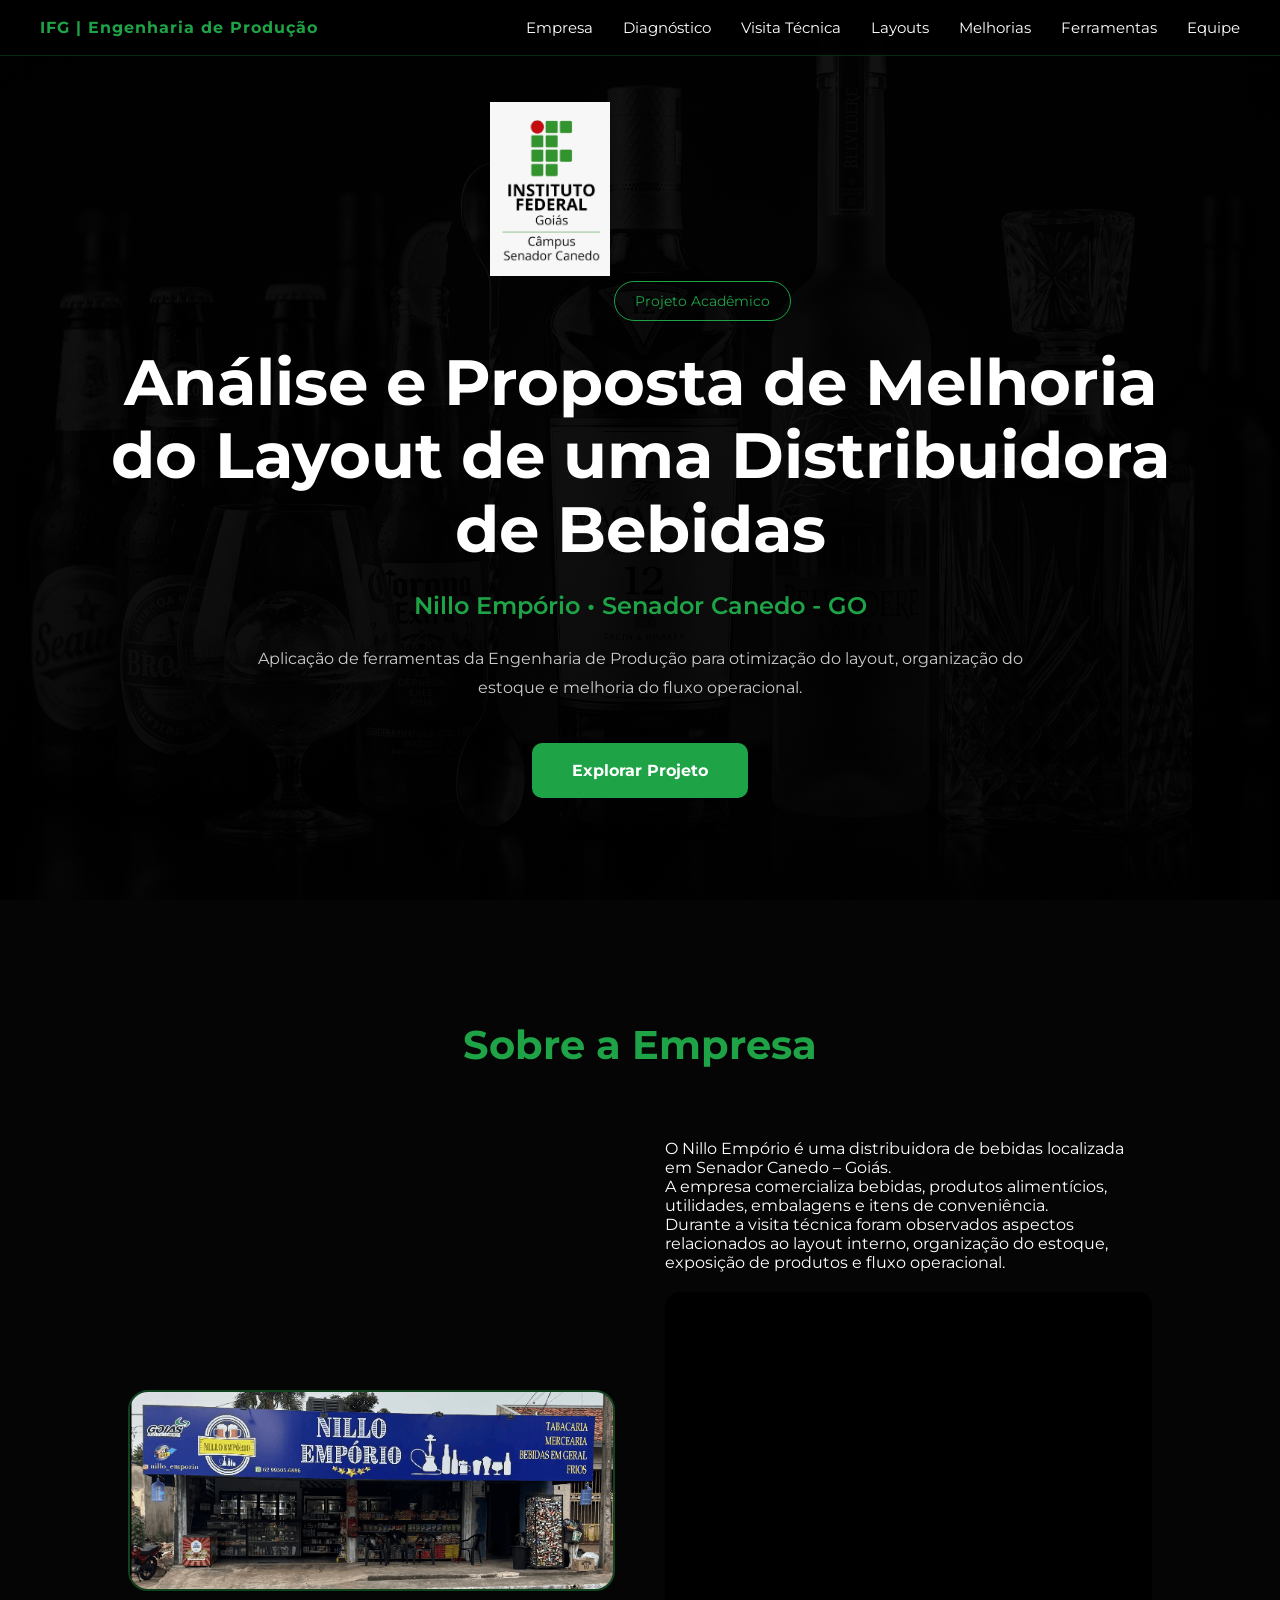
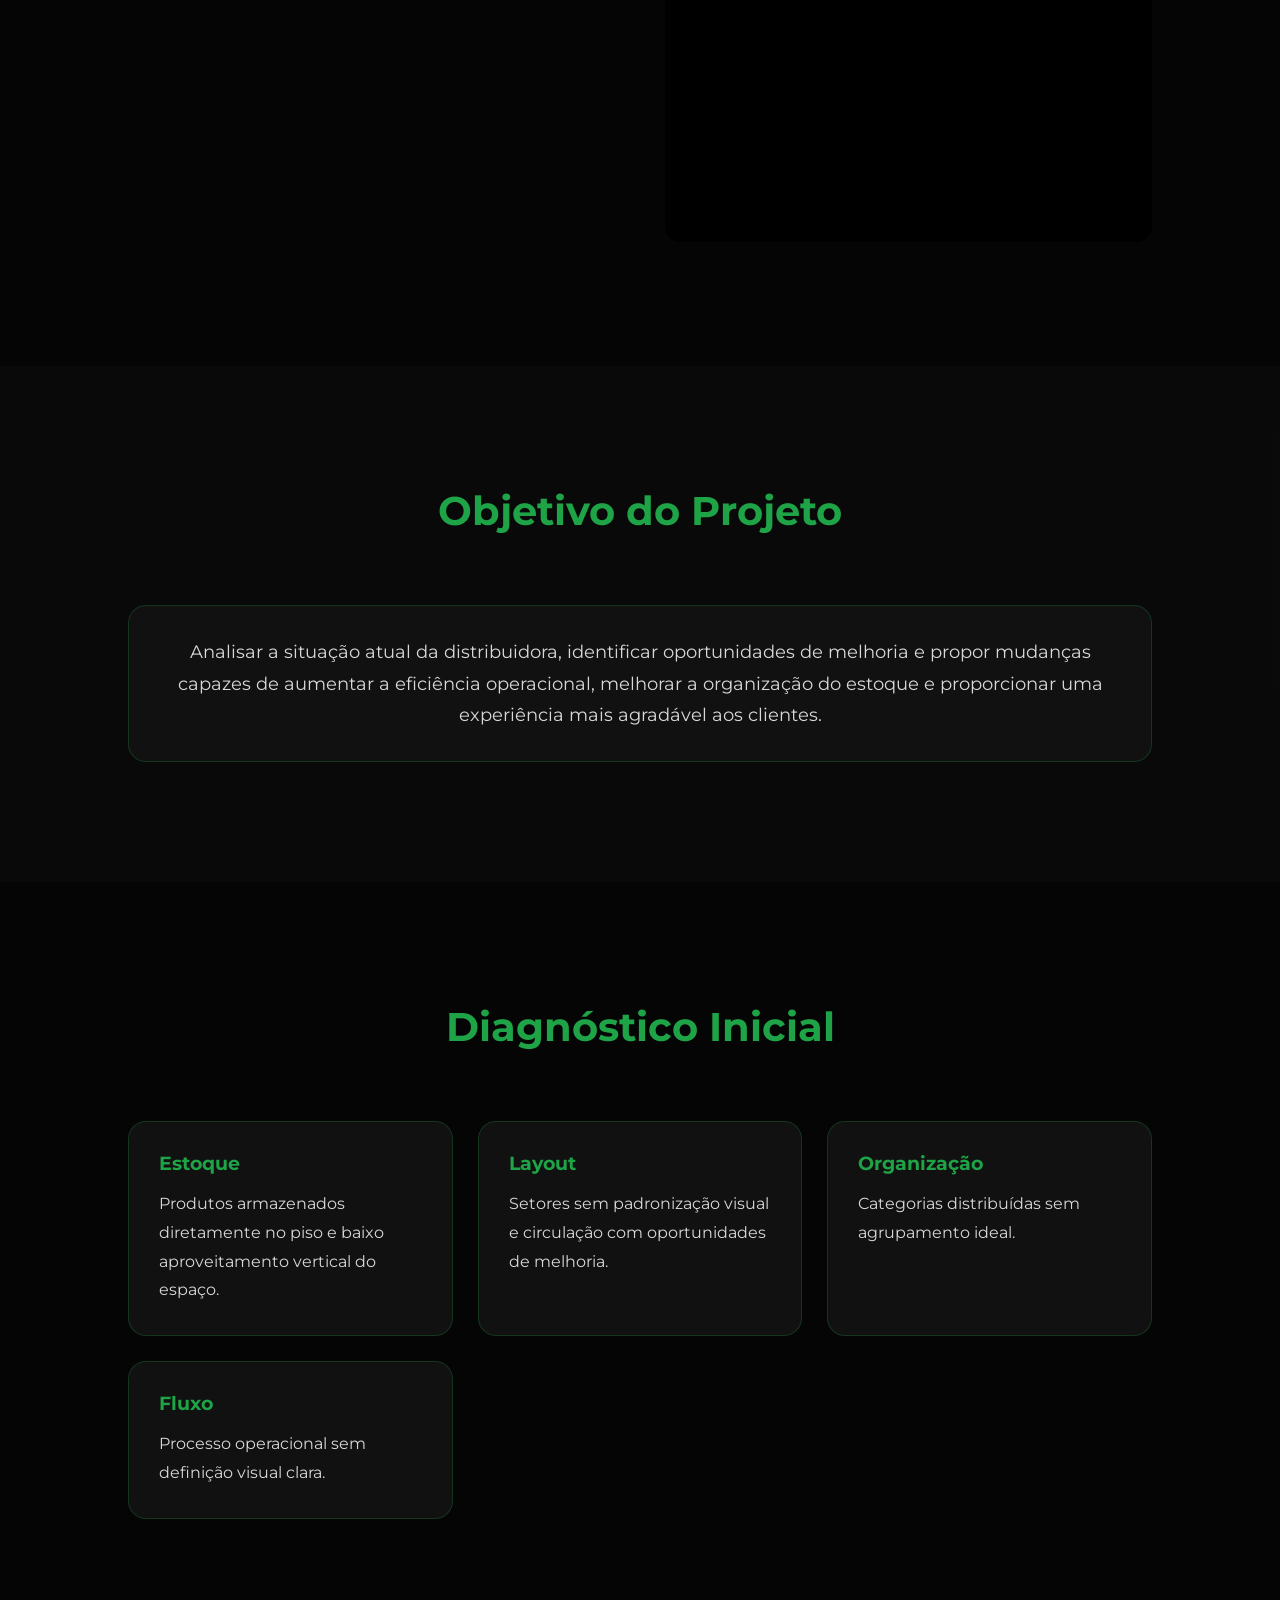
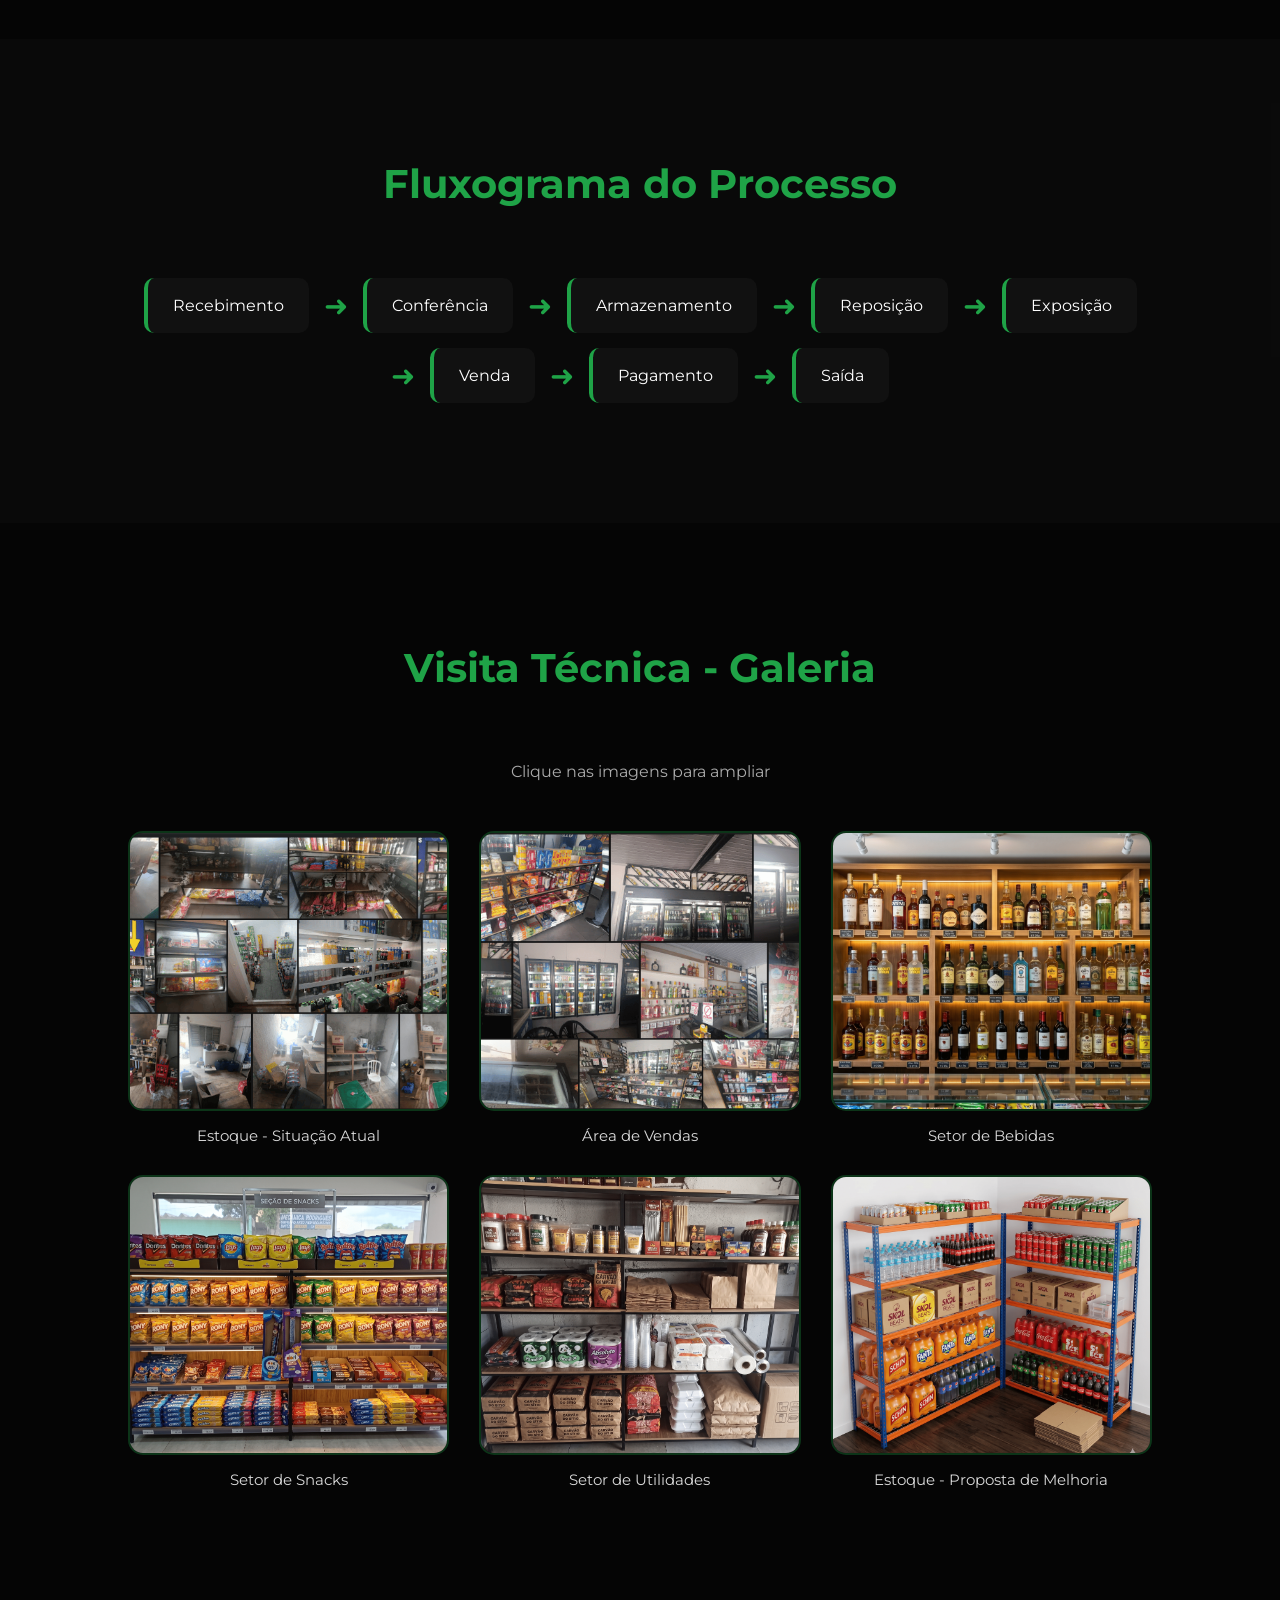
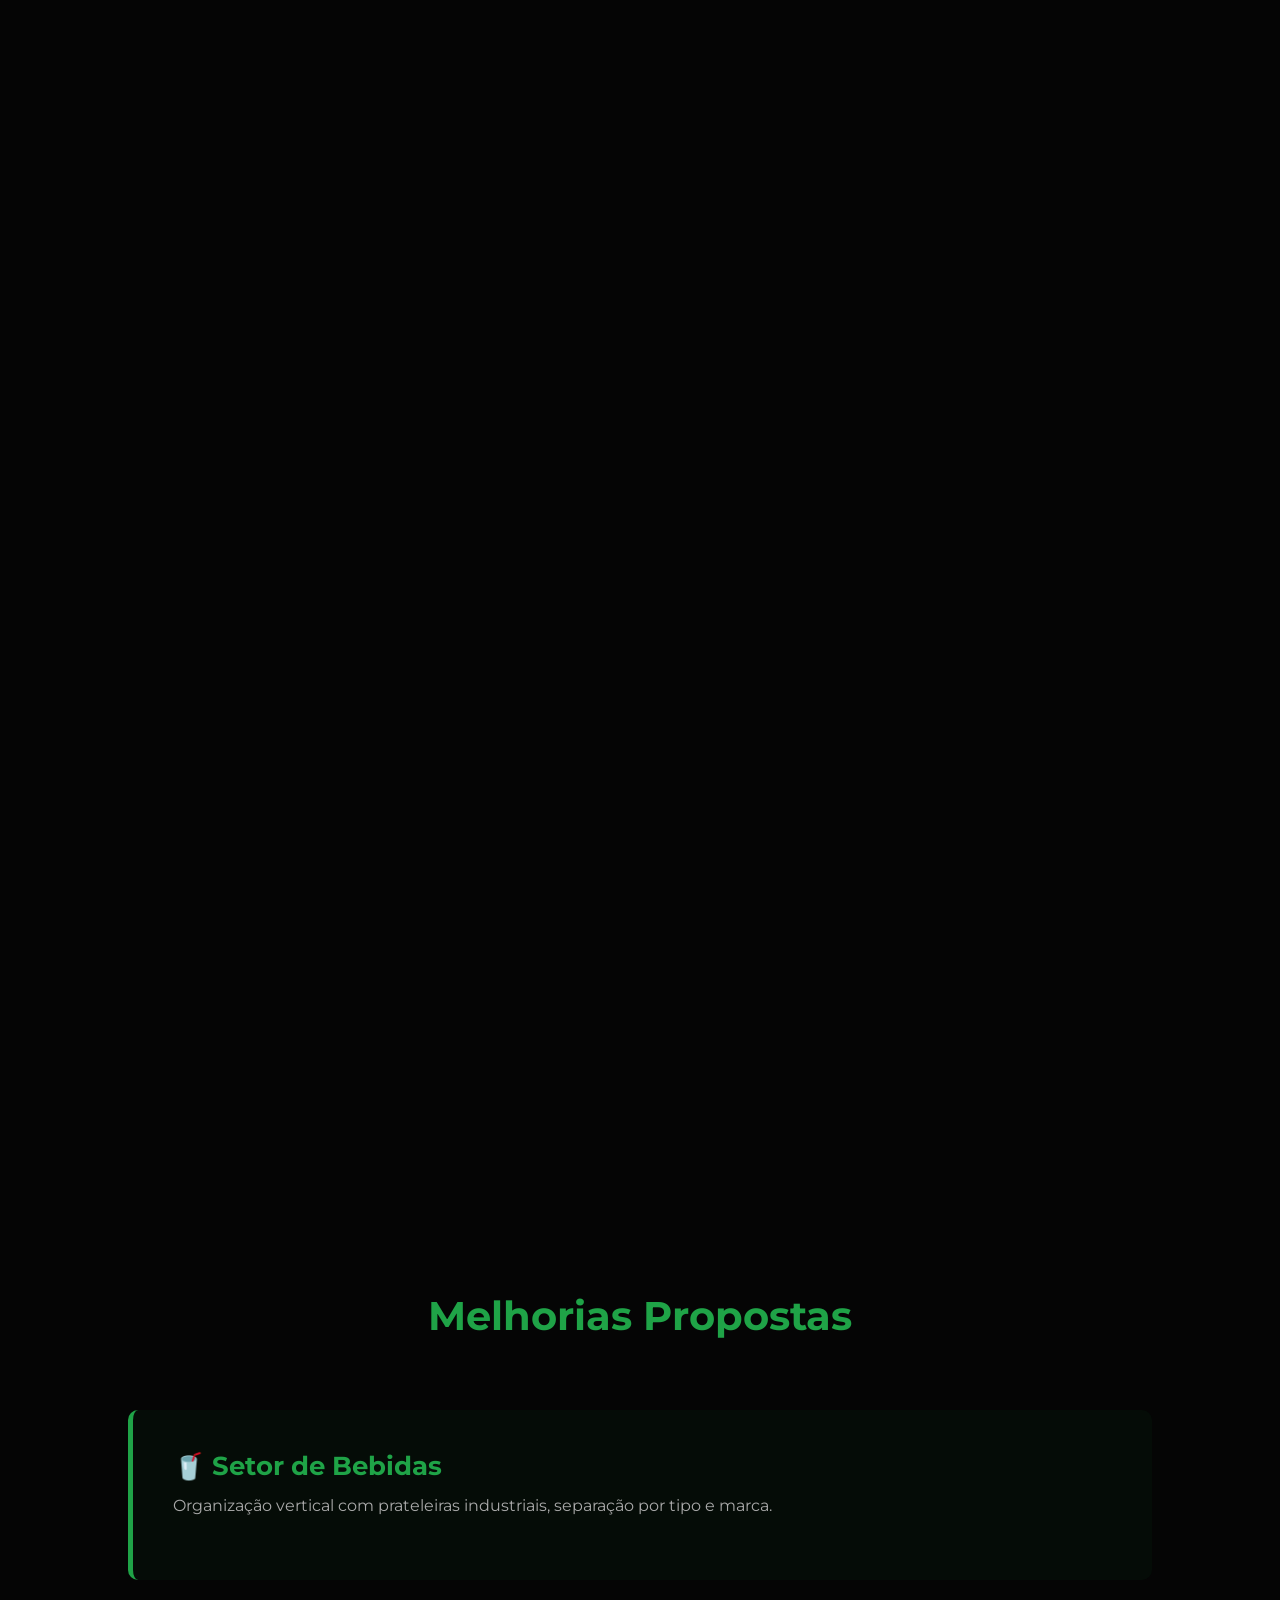
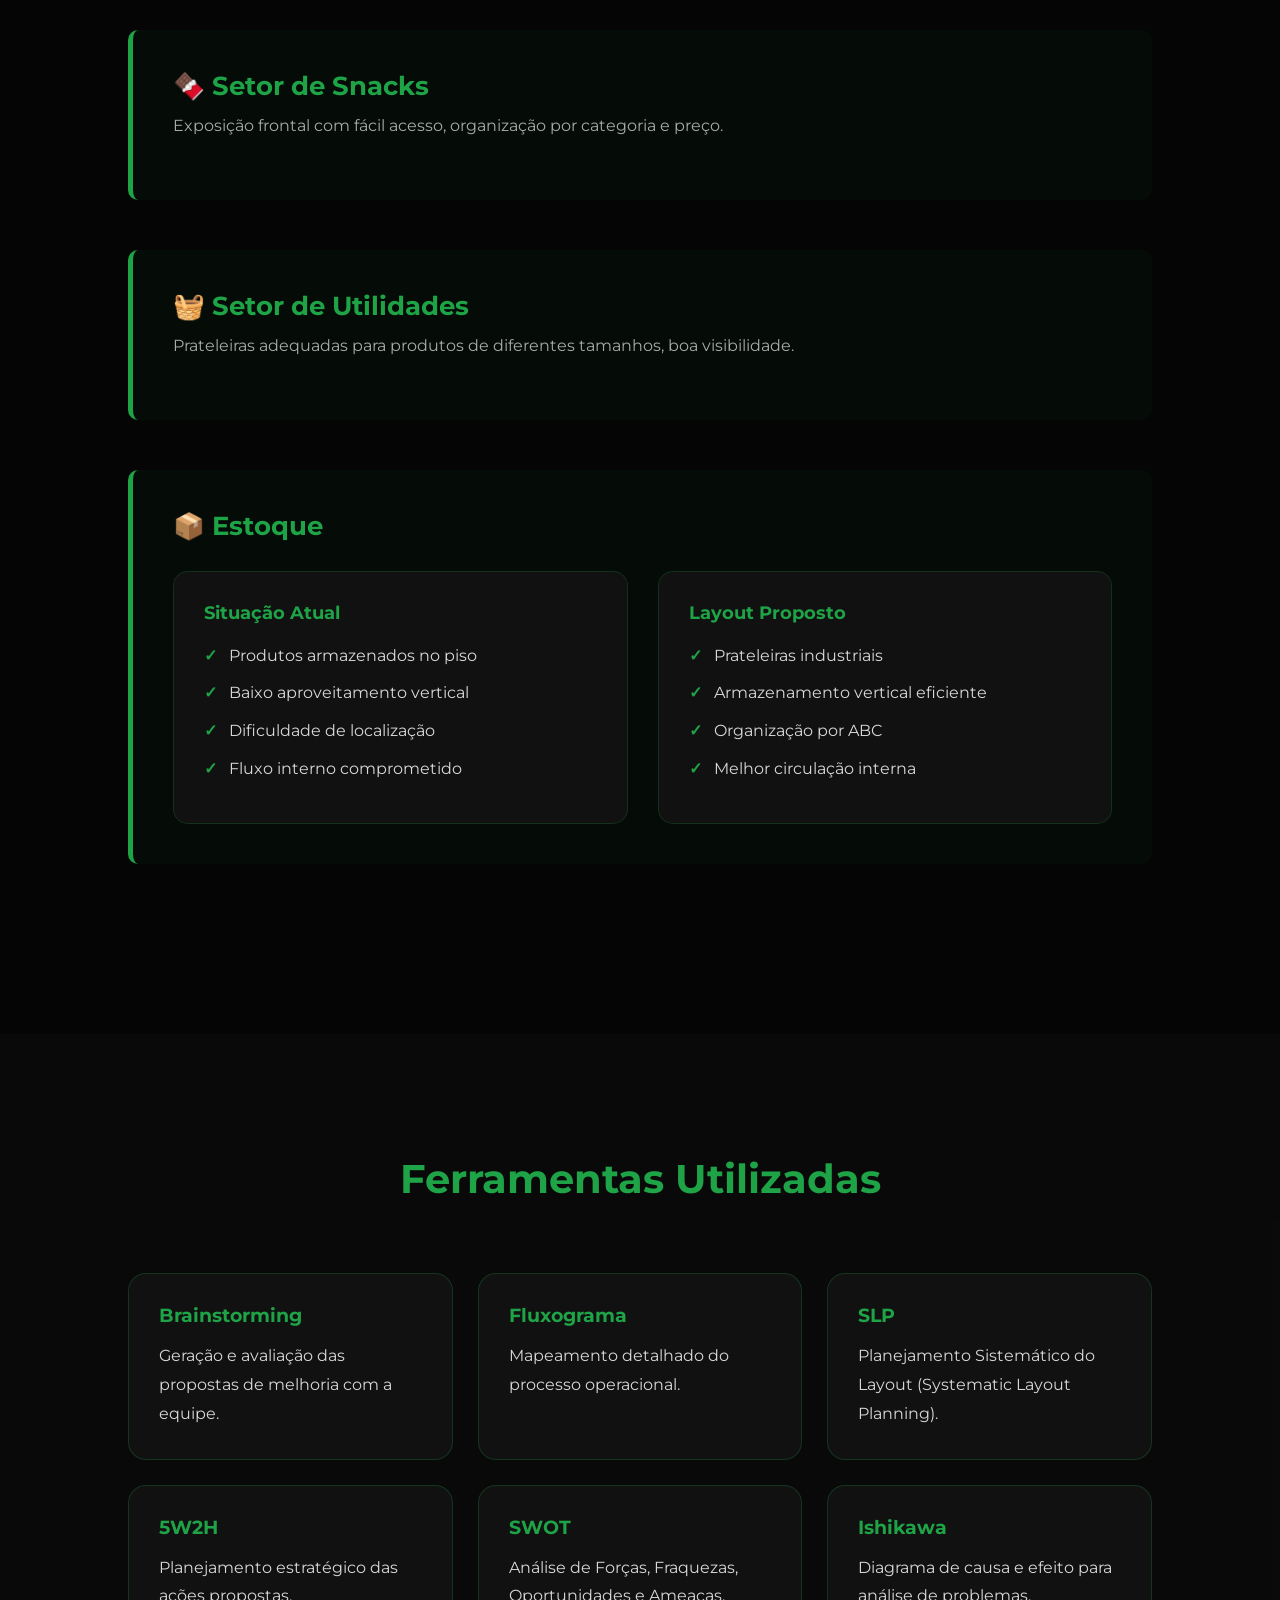
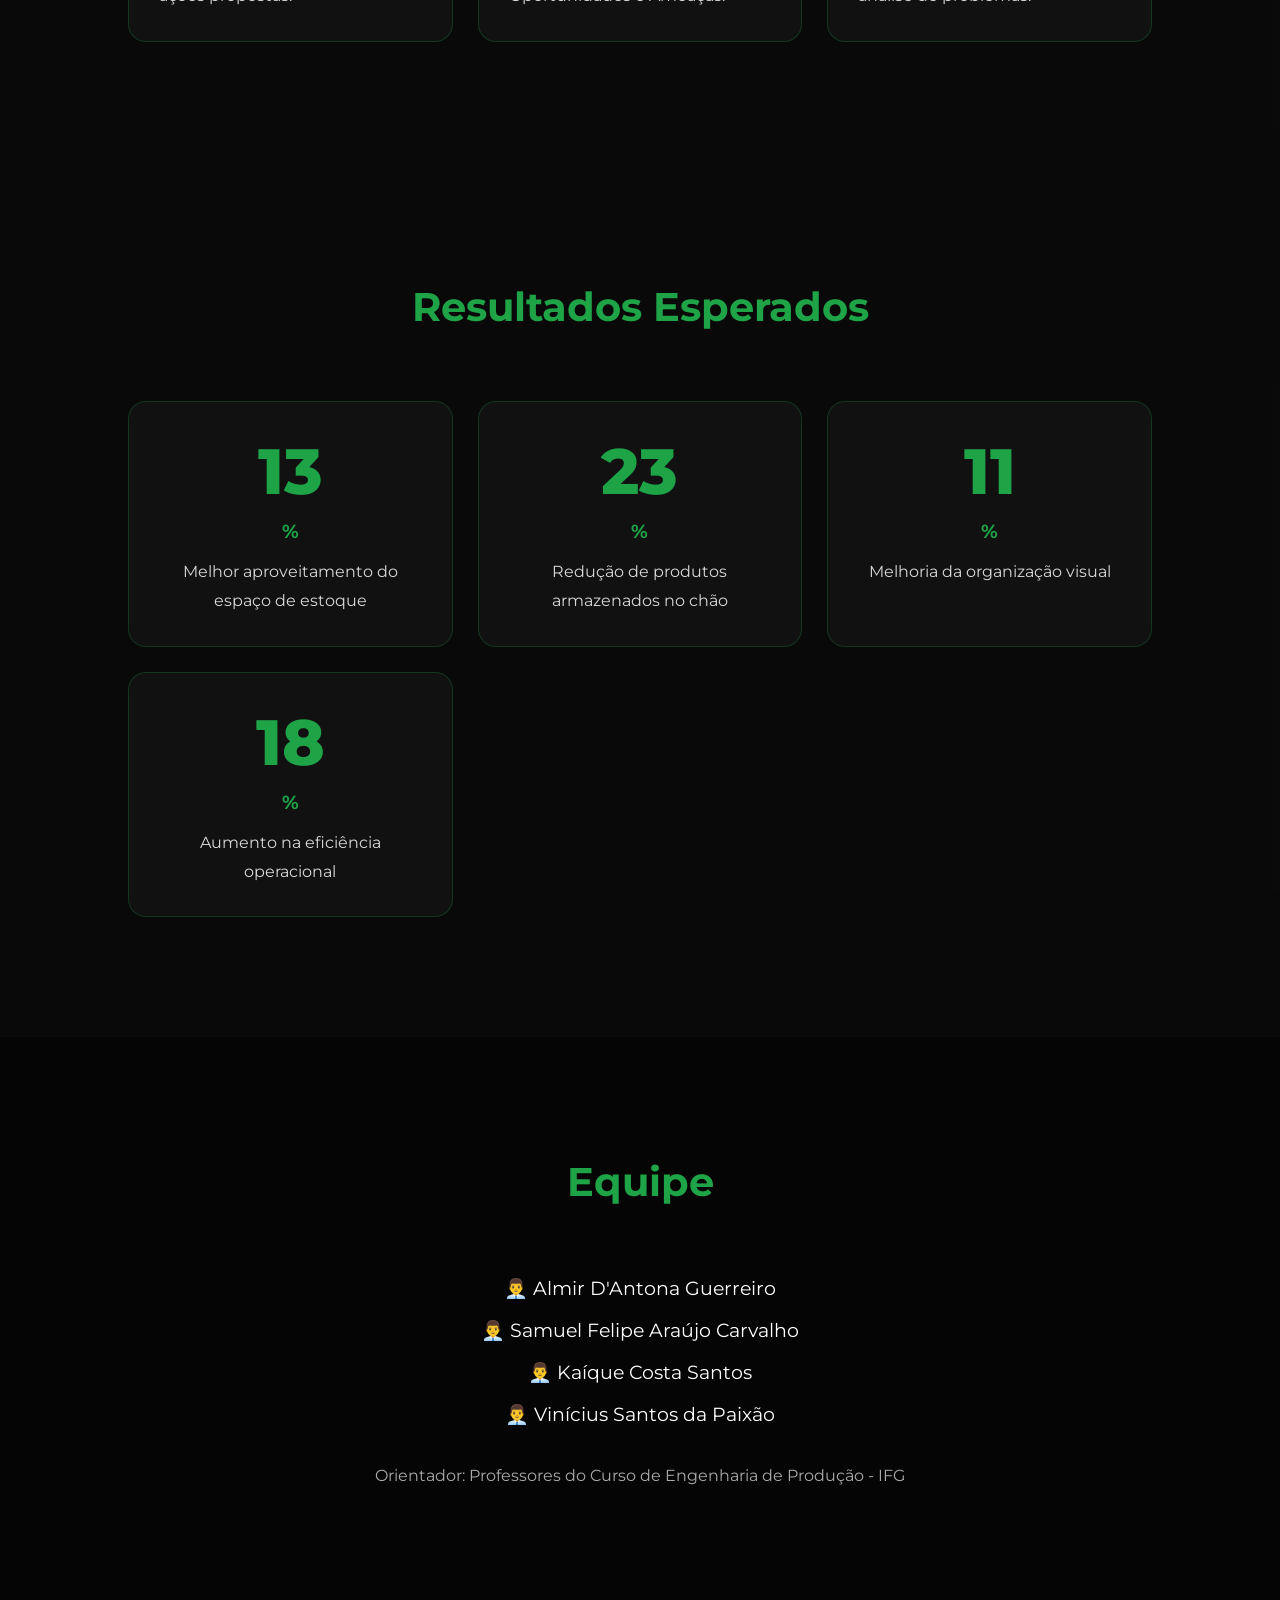
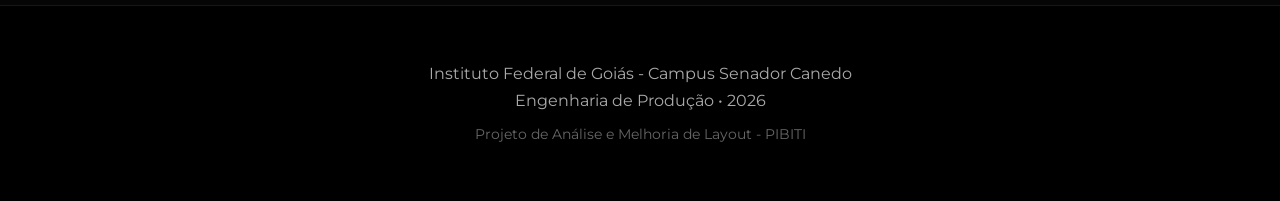
==== index.html @ df96359a "ajuste fachada" ====
<!DOCTYPE html>
<html lang="pt-BR">

<head>
    <meta charset="UTF-8">
    <meta name="viewport" content="width=device-width, initial-scale=1.0">
    <title>Análise e Proposta de Melhoria do Layout de uma Distribuidora de Bebidas</title>

    <link rel="stylesheet" href="css/style.css">

    <link href="https://fonts.googleapis.com/css2?family=Montserrat:wght@300;400;600;700;800&display=swap"
        rel="stylesheet">
</head>

<body>

    <!-- BACKGROUND -->
    <div class="background-overlay"></div>

    <!-- MENU -->
    <header>
        <nav>
            <div class="logo">
                IFG | Engenharia de Produção
            </div>

            <ul>
                <li><a href="#empresa">Empresa</a></li>
                <li><a href="#diagnostico">Diagnóstico</a></li>
                <li><a href="#visita">Visita Técnica</a></li>
                <li><a href="#layout">Layouts</a></li>
                <li><a href="#melhorias">Melhorias</a></li>
                <li><a href="#ferramentas">Ferramentas</a></li>
                <li><a href="#equipe">Equipe</a></li>
            </ul>
        </nav>
    </header>

    <!-- HERO -->
    <section class="hero">

        <div class="hero-content">

            <img src="assets/logo-ifg.png" class="logo-ifg">

            <span class="tag">
                Projeto Acadêmico
            </span>

            <h1>
                Análise e Proposta de Melhoria do Layout de uma Distribuidora de Bebidas
            </h1>

            <h2>
                Nillo Empório • Senador Canedo - GO
            </h2>

            <p>
                Aplicação de ferramentas da Engenharia de Produção para otimização
                do layout, organização do estoque e melhoria do fluxo operacional.
            </p>

            <a href="#empresa" class="btn">
                Explorar Projeto
            </a>

        </div>

    </section>

    <!-- EMPRESA -->
    <section id="empresa" class="section">

        <div class="container">

            <h2>Sobre a Empresa</h2>

            <div class="grid-2">

                <div>

                    <img src="assets/fachada.png" class="img-card">

                </div>

                <div>

                    <p>
                        O Nillo Empório é uma distribuidora de bebidas localizada em
                        Senador Canedo – Goiás.
                    </p>

                    <p>
                        A empresa comercializa bebidas, produtos alimentícios,
                        utilidades, embalagens e itens de conveniência.
                    </p>

                    <p>
                        Durante a visita técnica foram observados aspectos relacionados
                        ao layout interno, organização do estoque, exposição de produtos
                        e fluxo operacional.
                    </p>

                    <iframe
                        src="https://www.google.com/maps?q=-16.6905792,-49.1146737&z=17&output=embed"
                        height="300"
                        style="margin-top:20px; border-radius: 15px;">
                    </iframe>

                </div>

            </div>

        </div>

    </section>

    <!-- OBJETIVO -->
    <section class="section dark">

        <div class="container">

            <h2>Objetivo do Projeto</h2>

            <div class="card destaque">

                <p>
                    Analisar a situação atual da distribuidora, identificar
                    oportunidades de melhoria e propor mudanças capazes de
                    aumentar a eficiência operacional, melhorar a organização
                    do estoque e proporcionar uma experiência mais agradável
                    aos clientes.
                </p>

            </div>

        </div>

    </section>

    <!-- DIAGNÓSTICO -->
    <section id="diagnostico" class="section">

        <div class="container">

            <h2>Diagnóstico Inicial</h2>

            <div class="cards">

                <div class="card">
                    <h3>Estoque</h3>
                    <p>
                        Produtos armazenados diretamente no piso e baixo
                        aproveitamento vertical do espaço.
                    </p>
                </div>

                <div class="card">
                    <h3>Layout</h3>
                    <p>
                        Setores sem padronização visual e circulação com
                        oportunidades de melhoria.
                    </p>
                </div>

                <div class="card">
                    <h3>Organização</h3>
                    <p>
                        Categorias distribuídas sem agrupamento ideal.
                    </p>
                </div>

                <div class="card">
                    <h3>Fluxo</h3>
                    <p>
                        Processo operacional sem definição visual clara.
                    </p>
                </div>

            </div>

        </div>

    </section>

    <!-- FLUXOGRAMA -->
    <section class="section dark">

        <div class="container">

            <h2>Fluxograma do Processo</h2>

            <div class="fluxo-horizontal">

                <div class="etapa">Recebimento</div>

                <div class="seta">➜</div>

                <div class="etapa">Conferência</div>

                <div class="seta">➜</div>

                <div class="etapa">Armazenamento</div>

                <div class="seta">➜</div>

                <div class="etapa">Reposição</div>

                <div class="seta">➜</div>

                <div class="etapa">Exposição</div>

                <div class="seta">➜</div>

                <div class="etapa">Venda</div>

                <div class="seta">➜</div>

                <div class="etapa">Pagamento</div>

                <div class="seta">➜</div>

                <div class="etapa">Saída</div>

            </div>

        </div>

    </section>

    <!-- VISITA TÉCNICA -->
    <section id="visita" class="section">

        <div class="container">

            <h2>Visita Técnica - Galeria</h2>

            <p style="text-align: center; color: #aaa; margin-bottom: 50px;">
                Clique nas imagens para ampliar
            </p>

            <div class="galeria-grid">

                <div class="galeria-item">
                    <img src="assets/estoque-atual.png" alt="Estoque Atual" class="galeria-thumb" onclick="abrirLightbox(this.src, this.alt)">
                    <p>Estoque - Situação Atual</p>
                </div>

                <div class="galeria-item">
                    <img src="assets/area-vendas.png" alt="Área de Vendas" class="galeria-thumb" onclick="abrirLightbox(this.src, this.alt)">
                    <p>Área de Vendas</p>
                </div>

                <div class="galeria-item">
                    <img src="assets/melhoria-bebidas.png" alt="Setor de Bebidas" class="galeria-thumb" onclick="abrirLightbox(this.src, this.alt)">
                    <p>Setor de Bebidas</p>
                </div>

                <div class="galeria-item">
                    <img src="assets/melhoria-snacks.png" alt="Setor de Snacks" class="galeria-thumb" onclick="abrirLightbox(this.src, this.alt)">
                    <p>Setor de Snacks</p>
                </div>

                <div class="galeria-item">
                    <img src="assets/melhoria-utilidades.png" alt="Setor de Utilidades" class="galeria-thumb" onclick="abrirLightbox(this.src, this.alt)">
                    <p>Setor de Utilidades</p>
                </div>

                <div class="galeria-item">
                    <img src="assets/melhoria-estoque.png" alt="Estoque - Proposta" class="galeria-thumb" onclick="abrirLightbox(this.src, this.alt)">
                    <p>Estoque - Proposta de Melhoria</p>
                </div>

            </div>

        </div>

    </section>

    <!-- LIGHTBOX MODAL -->
    <div id="lightbox" class="lightbox">
        <span class="lightbox-close" onclick="fecharLightbox()">&times;</span>
        <img class="lightbox-content" id="lightbox-img" src="" alt="">
        <div class="lightbox-caption" id="lightbox-caption"></div>
    </div>

    <!-- LAYOUTS -->
    <section id="layout" class="section dark">

        <div class="container">

            <h2>Layouts Desenvolvidos</h2>

            <p style="text-align: center; color: #aaa; margin-bottom: 50px;">
                Visualizações 3D interativas do layout atual e proposto
            </p>

            <div class="grid-2">

                <div class="card">

                    <h3>Layout Atual (As-Is)</h3>

                    <iframe src="models/layout-atual.html"></iframe>

                </div>

                <div class="card">

                    <h3>Layout Proposto (To-Be)</h3>

                    <iframe src="models/layout-futuro.html"></iframe>

                </div>

            </div>

        </div>

    </section>

    <!-- MELHORIAS POR CATEGORIA -->
    <section id="melhorias" class="section">

        <div class="container">

            <h2>Melhorias Propostas</h2>

            <!-- BEBIDAS -->
            <div class="melhoria-categoria">
                <h3 class="categoria-titulo">🥤 Setor de Bebidas</h3>
                <p class="categoria-desc">Organização vertical com prateleiras industriais, separação por tipo e marca.</p>
            </div>

            <!-- SNACKS -->
            <div class="melhoria-categoria">
                <h3 class="categoria-titulo">🍫 Setor de Snacks</h3>
                <p class="categoria-desc">Exposição frontal com fácil acesso, organização por categoria e preço.</p>
            </div>

            <!-- UTILIDADES -->
            <div class="melhoria-categoria">
                <h3 class="categoria-titulo">🧺 Setor de Utilidades</h3>
                <p class="categoria-desc">Prateleiras adequadas para produtos de diferentes tamanhos, boa visibilidade.</p>
            </div>

            <!-- ESTOQUE -->
            <div class="melhoria-categoria">
                <h3 class="categoria-titulo">📦 Estoque</h3>
                <div class="comparacao">
                    <div class="coluna">
                        <h4>Situação Atual</h4>
                        <ul>
                            <li>Produtos armazenados no piso</li>
                            <li>Baixo aproveitamento vertical</li>
                            <li>Dificuldade de localização</li>
                            <li>Fluxo interno comprometido</li>
                        </ul>
                    </div>
                    <div class="coluna">
                        <h4>Layout Proposto</h4>
                        <ul>
                            <li>Prateleiras industriais</li>
                            <li>Armazenamento vertical eficiente</li>
                            <li>Organização por ABC</li>
                            <li>Melhor circulação interna</li>
                        </ul>
                    </div>
                </div>
            </div>

        </div>

    </section>

    <!-- FERRAMENTAS -->
    <section id="ferramentas" class="section dark">

        <div class="container">

            <h2>Ferramentas Utilizadas</h2>

            <div class="cards">

                <div class="card">
                    <h3>Brainstorming</h3>
                    <p>
                        Geração e avaliação das propostas de melhoria com a equipe.
                    </p>
                </div>

                <div class="card">
                    <h3>Fluxograma</h3>
                    <p>
                        Mapeamento detalhado do processo operacional.
                    </p>
                </div>

                <div class="card">
                    <h3>SLP</h3>
                    <p>
                        Planejamento Sistemático do Layout (Systematic Layout Planning).
                    </p>
                </div>

                <div class="card">
                    <h3>5W2H</h3>
                    <p>
                        Planejamento estratégico das ações propostas.
                    </p>
                </div>

                <div class="card">
                    <h3>SWOT</h3>
                    <p>
                        Análise de Forças, Fraquezas, Oportunidades e Ameaças.
                    </p>
                </div>

                <div class="card">
                    <h3>Ishikawa</h3>
                    <p>
                        Diagrama de causa e efeito para análise de problemas.
                    </p>
                </div>

            </div>

        </div>

    </section>

    <!-- RESULTADOS ESPERADOS -->
    <section class="section dark">

        <div class="container">

            <h2>Resultados Esperados</h2>

            <div class="cards">

                <div class="card resultado">

                    <div class="counter" data-target="30">0</div>

                    <h3>%</h3>

                    <p>
                        Melhor aproveitamento do espaço de estoque
                    </p>

                </div>

                <div class="card resultado">

                    <div class="counter" data-target="50">0</div>

                    <h3>%</h3>

                    <p>
                        Redução de produtos armazenados no chão
                    </p>

                </div>

                <div class="card resultado">

                    <div class="counter" data-target="25">0</div>

                    <h3>%</h3>

                    <p>
                        Melhoria da organização visual
                    </p>

                </div>

                <div class="card resultado">

                    <div class="counter" data-target="40">0</div>

                    <h3>%</h3>

                    <p>
                        Aumento na eficiência operacional
                    </p>

                </div>

            </div>

        </div>

    </section>

    <!-- EQUIPE -->
    <section id="equipe" class="section">

        <div class="container">

            <h2>Equipe</h2>

            <ul class="equipe">

                <li>👨‍💼 Almir D'Antona Guerreiro</li>
                <li>👨‍💼 Samuel Felipe Araújo Carvalho</li>
                <li>👨‍💼 Kaíque Costa Santos</li>
                <li>👨‍💼 Vinícius Santos da Paixão</li>

            </ul>

            <p style="text-align: center; margin-top: 40px; color: #aaa;">
                Orientador: Professores do Curso de Engenharia de Produção - IFG
            </p>

        </div>

    </section>

    <!-- RODAPÉ -->
    <footer>

        <p>
            Instituto Federal de Goiás - Campus Senador Canedo
        </p>

        <p>
            Engenharia de Produção • 2026
        </p>

        <p style="margin-top: 15px; font-size: 0.9rem; color: #666;">
            Projeto de Análise e Melhoria de Layout - PIBITI
        </p>

    </footer>

    <script src="js/script.js"></script>

</body>

</html>
---- css/style.css ----
/* =========================
   RESET
========================= */

*{
    margin:0;
    padding:0;
    box-sizing:border-box;
}

html{
    scroll-behavior:smooth;
}

body{
    font-family:'Montserrat',sans-serif;
    background:#050505;
    color:#ffffff;
    overflow-x:hidden;
}

/* =========================
   CORES
========================= */

:root{

    --green:#1fa347;
    --green-light:#38d86b;

    --black:#050505;
    --dark:#111111;
    --gray:#1a1a1a;

    --white:#ffffff;

}

/* =========================
   BACKGROUND
========================= */

.background-overlay{

    position:fixed;

    top:0;
    left:0;

    width:100%;
    height:100%;

    z-index:-2;

    background:
    linear-gradient(
        rgba(0,0,0,.92),
        rgba(0,0,0,.95)
    ),

    url("../assets/background-garrafas.png");

    background-size:cover;
    background-position:center;
    background-attachment:fixed;

}

/* =========================
   HEADER
========================= */

header{

    position:fixed;

    top:0;
    left:0;

    width:100%;

    backdrop-filter:blur(10px);

    background:rgba(0,0,0,.75);

    z-index:999;

    border-bottom:1px solid rgba(31,163,71,.25);

}

nav{

    max-width:1400px;

    margin:auto;

    display:flex;

    justify-content:space-between;

    align-items:center;

    padding:18px 40px;

}

.logo{

    color:var(--green);

    font-weight:700;

    font-size:1rem;

    letter-spacing:1px;

}

nav ul{

    display:flex;

    list-style:none;

    gap:30px;

}

nav a{

    color:white;

    text-decoration:none;

    transition:.3s;

    font-size:.95rem;

}

nav a:hover{

    color:var(--green);

}

/* =========================
   HERO
========================= */

.hero{

    min-height:100vh;

    display:flex;

    justify-content:center;

    align-items:center;

    text-align:center;

    padding:100px 20px;

}

.hero-content{

    max-width:1100px;

}

.logo-ifg{

    width:120px;

    margin-bottom:30px;

}

.tag{

    display:inline-block;

    padding:10px 20px;

    border:1px solid var(--green);

    border-radius:40px;

    color:var(--green);

    margin-bottom:25px;

    font-size:.9rem;

}

.hero h1{

    font-size:4rem;

    line-height:1.15;

    margin-bottom:25px;

}

.hero h2{

    color:var(--green);

    font-weight:600;

    margin-bottom:25px;

}

.hero p{

    max-width:800px;

    margin:auto;

    line-height:1.8;

    color:#cccccc;

}

.btn{

    display:inline-block;

    margin-top:40px;

    padding:18px 40px;

    background:var(--green);

    color:white;

    text-decoration:none;

    border-radius:10px;

    font-weight:700;

    transition:.3s;

}

.btn:hover{

    transform:translateY(-3px);

    background:var(--green-light);

}

/* =========================
   SECTIONS
========================= */

.section{

    padding:120px 10%;

}

.dark{

    background:rgba(255,255,255,.02);

}

.container{

    max-width:1400px;

    margin:auto;

}

.section h2{

    text-align:center;

    margin-bottom:70px;

    font-size:2.5rem;

    color:var(--green);

}

/* =========================
   GRID
========================= */

.grid-2{

    display:grid;

    grid-template-columns:1fr 1fr;

    gap:50px;

    align-items:center;

}

/* =========================
   IMAGENS
========================= */

.img-card{

    width:100%;

    border-radius:20px;

    border:2px solid rgba(31,163,71,.4);

}

/* =========================
   CARDS
========================= */

.cards{

    display:grid;

    grid-template-columns:repeat(auto-fit,minmax(250px,1fr));

    gap:25px;

}

.card{

    background:#111111;

    border:1px solid rgba(31,163,71,.25);

    border-radius:18px;

    padding:30px;

    transition:.3s;

}

.card:hover{

    transform:translateY(-8px);

    border-color:var(--green);

}

.card h3{

    margin-bottom:15px;

    color:var(--green);

}

.card p{

    line-height:1.8;

    color:#d8d8d8;

}

.destaque{

    text-align:center;

    font-size:1.1rem;

}

/* =========================
   GALERIA
========================= */

.galeria-grid{

    display:grid;

    grid-template-columns:repeat(auto-fit,minmax(280px,1fr));

    gap:30px;

    margin-bottom:80px;

}

.galeria-item{

    text-align:center;

    cursor:pointer;

    transition:.3s;

}

.galeria-item:hover{

    transform:translateY(-10px);

}

.galeria-thumb{

    width:100%;

    height:280px;

    object-fit:cover;

    border-radius:15px;

    border:2px solid rgba(31,163,71,.3);

    transition:.3s;

    display:block;

}

.galeria-thumb:hover{

    border-color:var(--green);

    box-shadow:0 0 20px rgba(31,163,71,.3);

}

.galeria-item p{

    margin-top:15px;

    color:#d8d8d8;

    font-size:0.95rem;

}

/* =========================
   LIGHTBOX
========================= */

.lightbox{

    display:none;

    position:fixed;

    z-index:9999;

    left:0;

    top:0;

    width:100%;

    height:100%;

    background-color:rgba(0,0,0,.95);

    animation:fadeIn 0.3s;

}

.lightbox.show{

    display:flex;

    align-items:center;

    justify-content:center;

    flex-direction:column;

}

.lightbox-content{

    max-width:90%;

    max-height:80vh;

    object-fit:contain;

    animation:slideIn 0.3s;

    border-radius:15px;

}

.lightbox-caption{

    color:#aaa;

    margin-top:20px;

    text-align:center;

    font-size:1.1rem;

}

.lightbox-close{

    position:absolute;

    top:30px;

    right:45px;

    color:var(--green);

    font-size:40px;

    font-weight:bold;

    cursor:pointer;

    transition:.3s;

    z-index:10000;

}

.lightbox-close:hover{

    color:var(--green-light);

    transform:scale(1.2);

}

@keyframes fadeIn{

    from{opacity:0;}

    to{opacity:1;}

}

@keyframes slideIn{

    from{

        transform:scale(0.8);

        opacity:0;

    }

    to{

        transform:scale(1);

        opacity:1;

    }

}

/* =========================
   MELHORIAS
========================= */

.melhoria-categoria{

    background:rgba(31,163,71,.05);

    border-left:5px solid var(--green);

    padding:40px;

    margin-bottom:50px;

    border-radius:10px;

    animation:slideUp 0.6s ease;

}

.categoria-titulo{

    color:var(--green);

    font-size:1.6rem;

    margin-bottom:15px;

}

.categoria-desc{

    color:#aaa;

    font-size:1rem;

    margin-bottom:25px;

}

.comparacao{

    display:grid;

    grid-template-columns:1fr 1fr;

    gap:30px;

    margin-top:30px;

}

.coluna{

    background:#111;

    padding:30px;

    border-radius:15px;

    border:1px solid rgba(31,163,71,.2);

}

.coluna h4{

    color:var(--green);

    margin-bottom:20px;

    font-size:1.1rem;

}

.coluna ul{

    list-style:none;

    padding-left:0;

}

.coluna li{

    color:#d8d8d8;

    margin:12px 0;

    padding-left:25px;

    position:relative;

    line-height:1.6;

}

.coluna li:before{

    content:"✓";

    position:absolute;

    left:0;

    color:var(--green);

    font-weight:bold;

}

/* =========================
   FLUXOGRAMA
========================= */

.fluxograma{

    max-width:500px;

    margin:auto;

    display:flex;

    flex-direction:column;

    gap:15px;

    align-items:center;

}

.fluxograma div{

    background:#111111;

    width:100%;

    text-align:center;

    padding:20px;

    border-radius:12px;

    border-left:5px solid var(--green);

}

.fluxograma span{

    font-size:2rem;

    color:var(--green);

}

.fluxo-horizontal{

    display:flex;

    flex-wrap:wrap;

    justify-content:center;

    align-items:center;

    gap:15px;

}

.etapa{

    background:#111;

    padding:18px 25px;

    border-left:4px solid var(--green);

    border-radius:10px;

}

.seta{

    font-size:1.8rem;

    color:var(--green);

}

/* =========================
   IFRAME MODELOS
========================= */

iframe{

    width:100%;

    height:550px;

    border:none;

    border-radius:15px;

    background:#000;

}

/* =========================
   TABELA
========================= */

table{

    width:100%;

    border-collapse:collapse;

    overflow:hidden;

    border-radius:15px;

}

th{

    background:var(--green);

    color:white;

    width:25%;

}

th,td{

    padding:18px;

    border:1px solid #222;

}

td{

    background:#111111;

}

/* =========================
   EQUIPE
========================= */

.equipe{

    list-style:none;

    text-align:center;

}

.equipe li{

    margin:18px 0;

    font-size:1.2rem;

}

/* =========================
   RESULTADOS
========================= */

.resultado{

    text-align:center;

}

.counter{

    font-size:4rem;

    color:var(--green);

    font-weight:800;

    margin-bottom:10px;

}

/* =========================
   FOOTER
========================= */

footer{

    background:#000;

    text-align:center;

    padding:50px;

    border-top:1px solid rgba(31,163,71,.2);

}

footer p{

    margin:8px 0;

    color:#aaaaaa;

}

/* =========================
   ANIMAÇÕES
========================= */

.section,
.card,
.melhoria{

    opacity:0;

    transform:translateY(50px);

    transition:all .8s ease;

}

.show{

    opacity:1;

    transform:translateY(0);

}

@keyframes slideUp{

    from{

        opacity:0;

        transform:translateY(30px);

    }

    to{

        opacity:1;

        transform:translateY(0);

    }

}

/* =========================
   MENU ATIVO
===================================== */

nav a.active{

    color:var(--green);

    font-weight:700;

}

/* =========================
   BOTÃO TOPO
===================================== */

#topButton{

    position:fixed;

    right:25px;

    bottom:25px;

    width:55px;

    height:55px;

    border:none;

    border-radius:50%;

    background:var(--green);

    color:white;

    font-size:1.4rem;

    cursor:pointer;

    opacity:0;

    pointer-events:none;

    transition:.3s;

    z-index:999;

}

#topButton.visible{

    opacity:1;

    pointer-events:auto;

}

#topButton:hover{

    transform:translateY(-5px);

}

/* =========================
   LOADER
===================================== */

#loader{

    position:fixed;

    top:0;

    left:0;

    width:100%;

    height:100%;

    background:#000;

    display:flex;

    justify-content:center;

    align-items:center;

    z-index:99999;

}

.loader-content{

    text-align:center;

}

.loader-circle{

    width:70px;

    height:70px;

    border:4px solid #222;

    border-top:4px solid var(--green);

    border-radius:50%;

    animation:spin 1s linear infinite;

    margin:auto auto 20px;

}

@keyframes spin{

    from{
        transform:rotate(0deg);
    }

    to{
        transform:rotate(360deg);
    }

}

.fade-out{

    opacity:0;

    transition:1s;

}

/* =========================
   EFEITO HOVER 3D CARDS
===================================== */

.card{

    perspective:1000px;

}

/* =========================
   RESPONSIVO
========================= */

@media(max-width:900px){

    .hero h1{

        font-size:2.4rem;

    }

    nav{

        flex-direction:column;

        gap:20px;

    }

    nav ul{

        flex-wrap:wrap;

        justify-content:center;

        gap:15px;

    }

    nav a{

        font-size:0.85rem;

    }

    .grid-2{

        grid-template-columns:1fr;

    }

    .comparacao{

        grid-template-columns:1fr;

    }

    .galeria-grid{

        grid-template-columns:repeat(auto-fit,minmax(200px,1fr));

    }

    .section{

        padding:80px 5%;

    }

    .section h2{

        font-size:2rem;

        margin-bottom:50px;

    }

}

@media(max-width:600px){

    nav{

        padding:15px 20px;

    }

    nav ul{

        gap:10px;

    }

    nav a{

        font-size:0.75rem;

    }

    .hero h1{

        font-size:1.8rem;

    }

    .hero p{

        font-size:0.9rem;

    }

    .lightbox-close{

        top:15px;

        right:20px;

        font-size:30px;

    }

    .melhoria-categoria{

        padding:20px;

    }

}
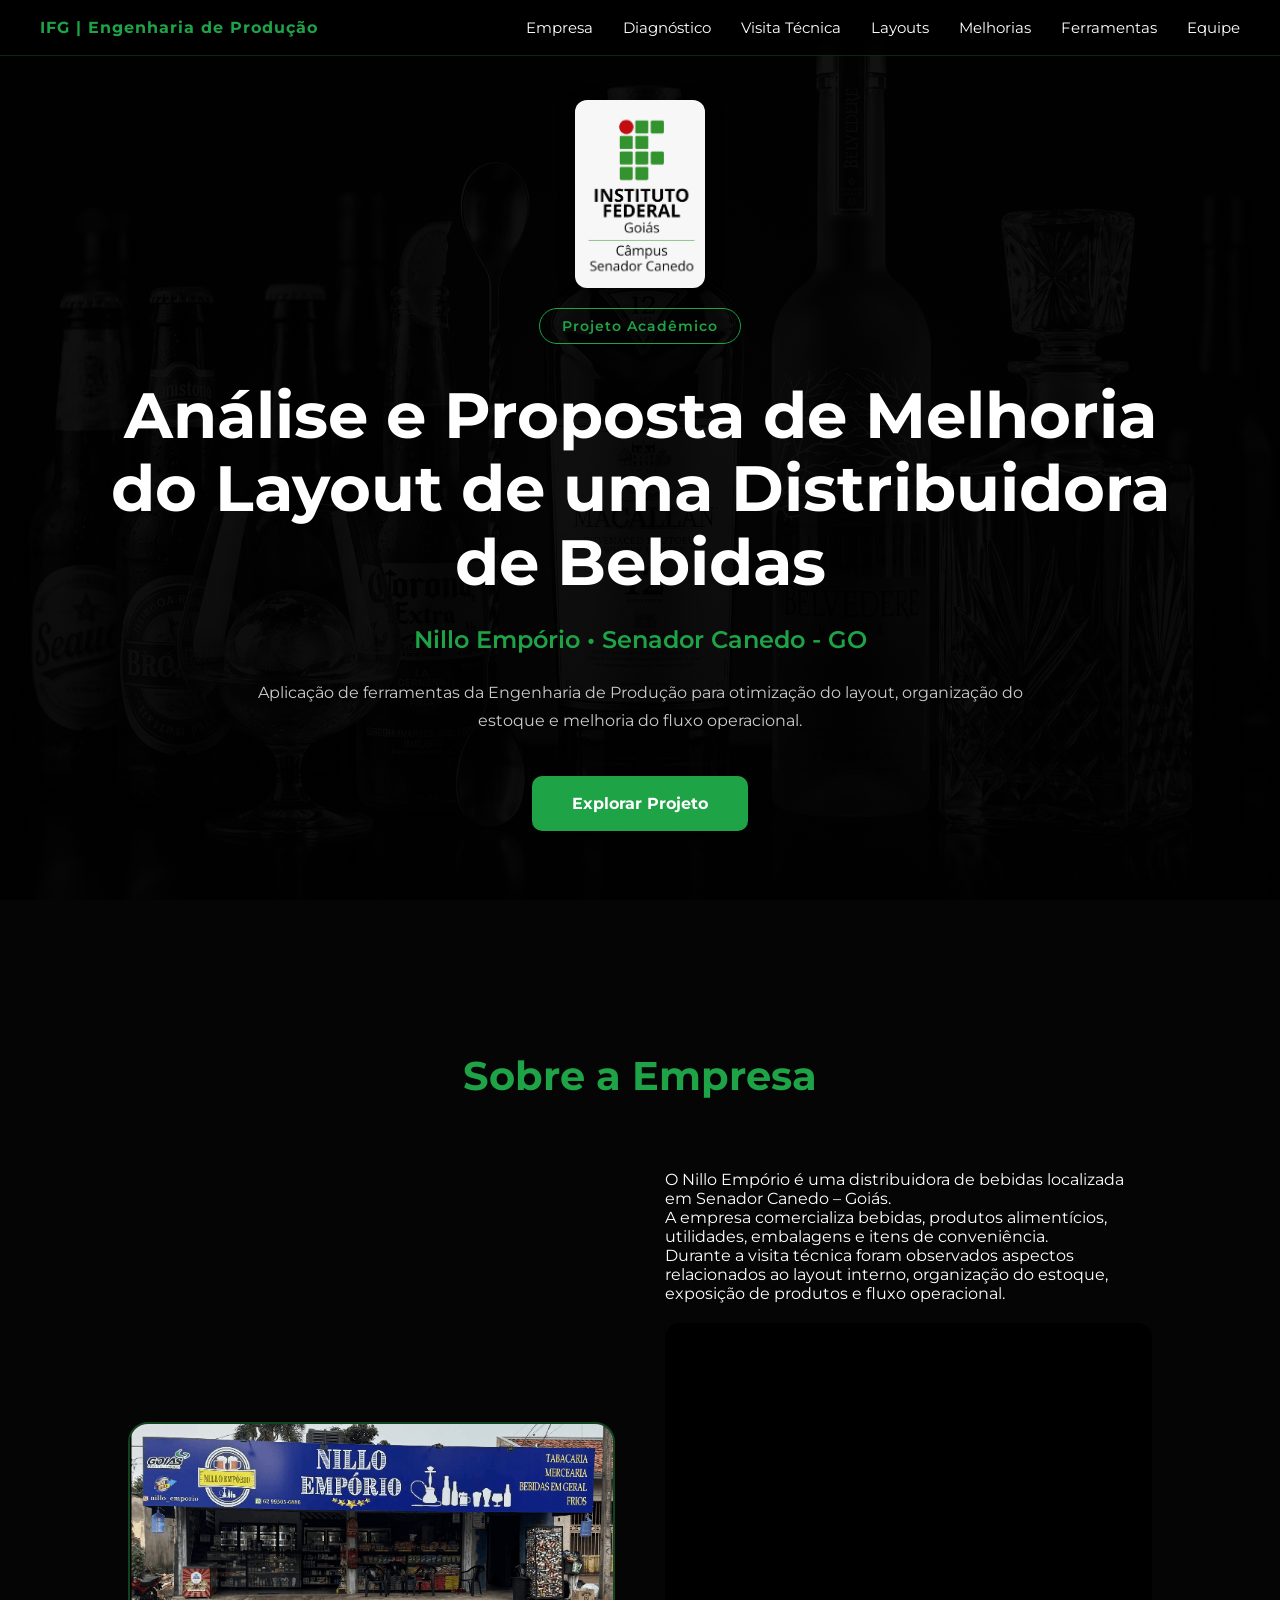
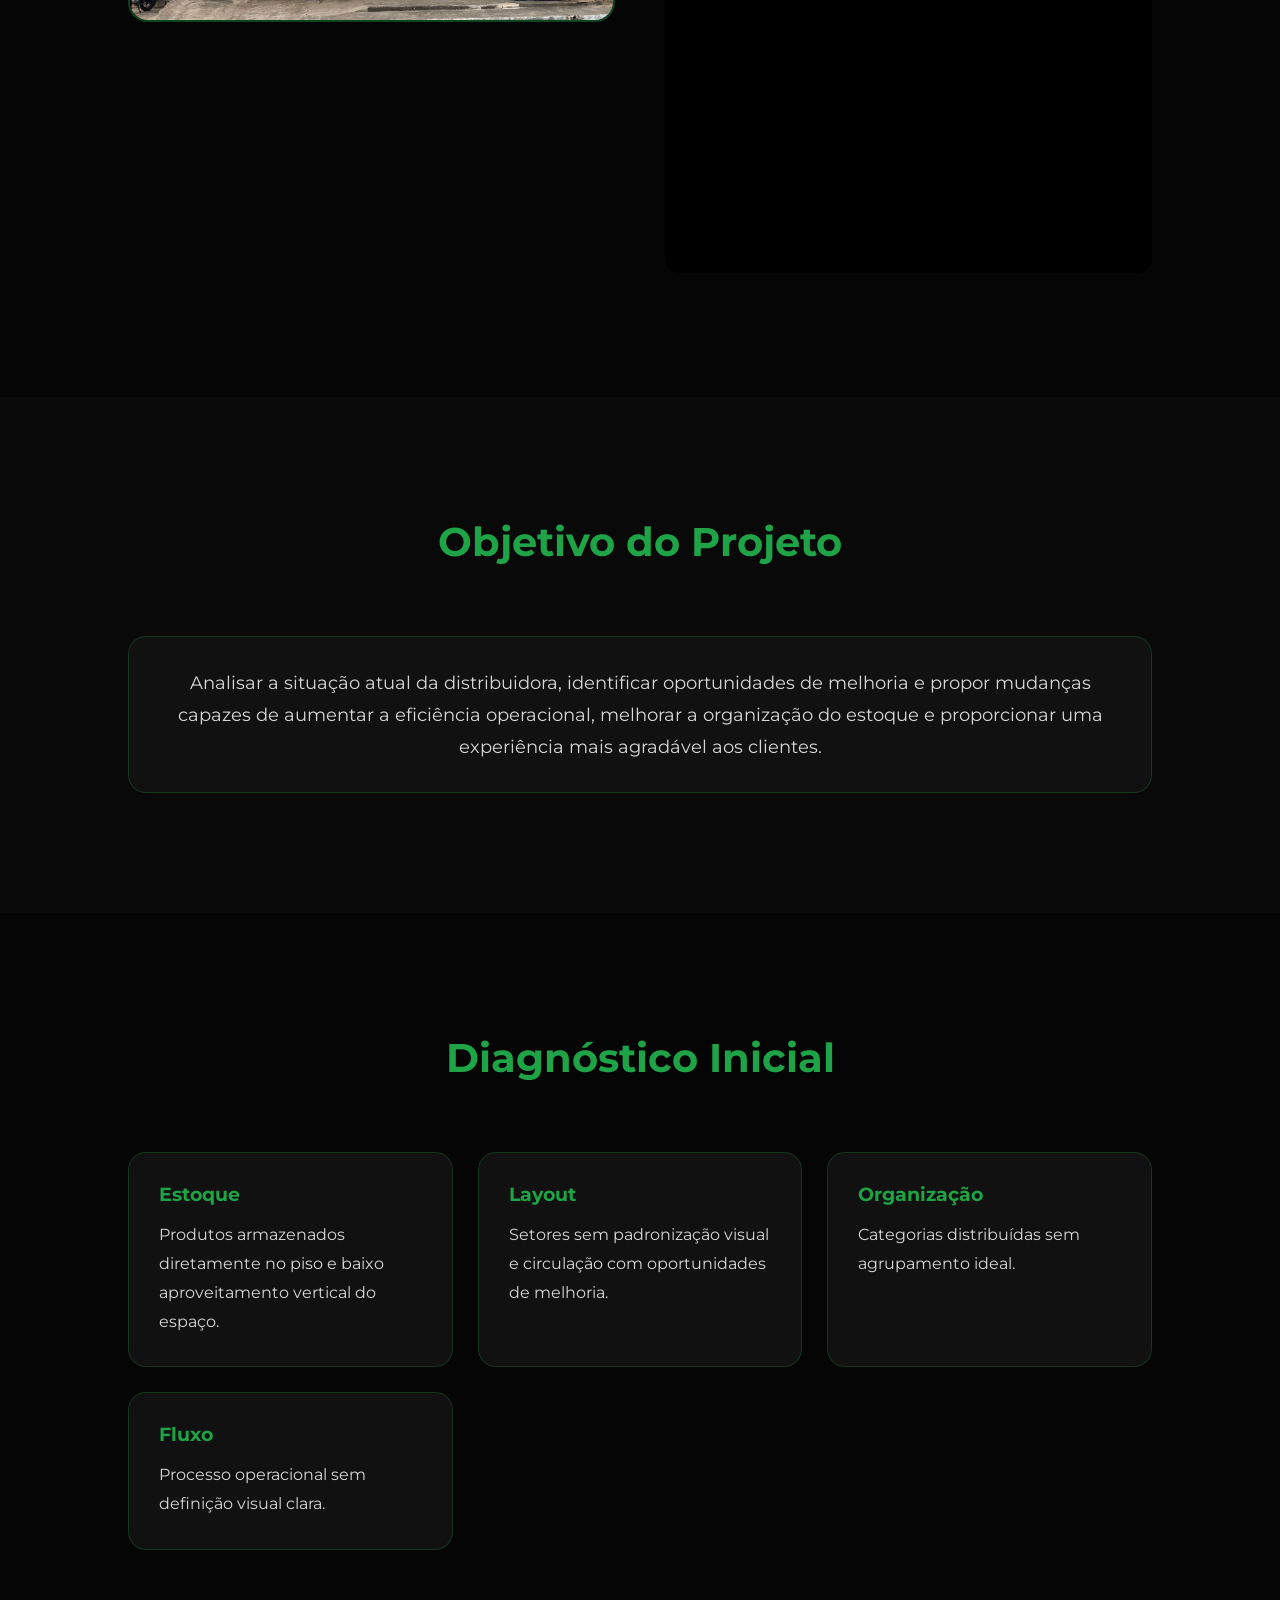
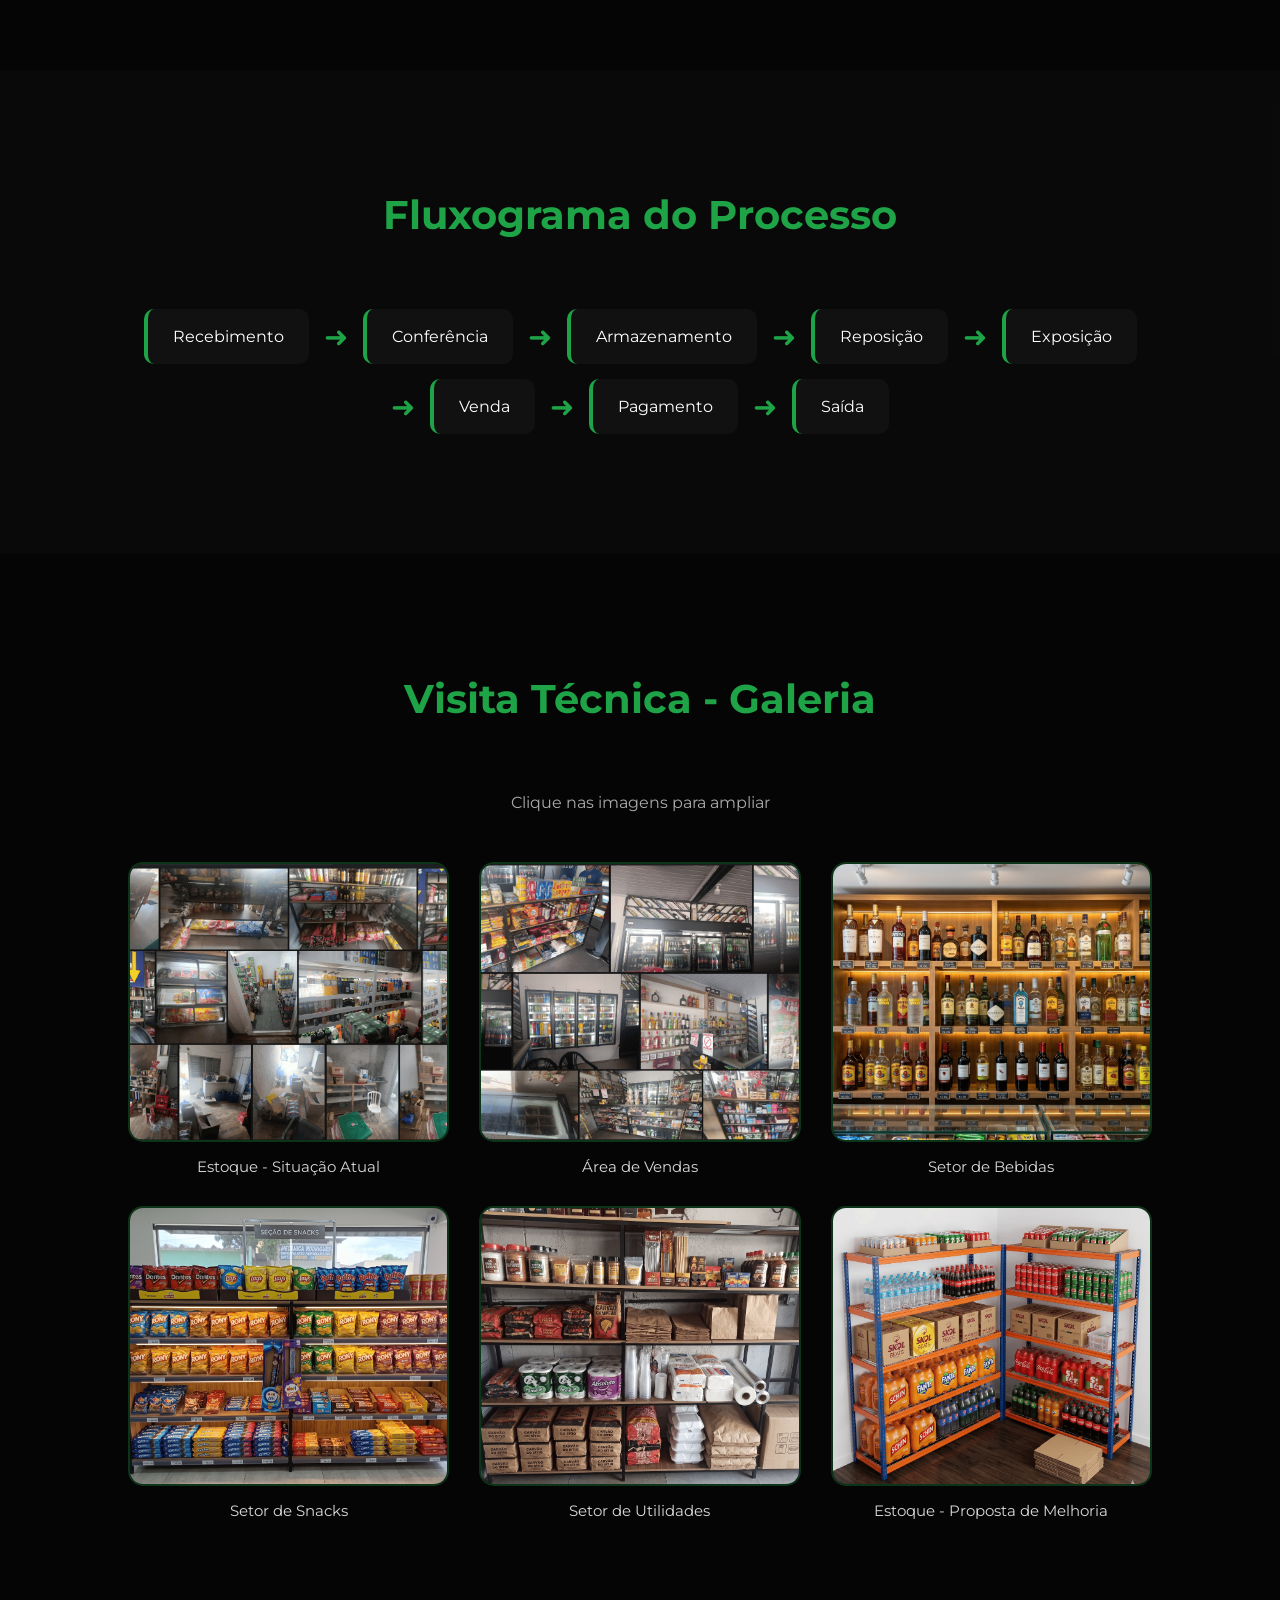
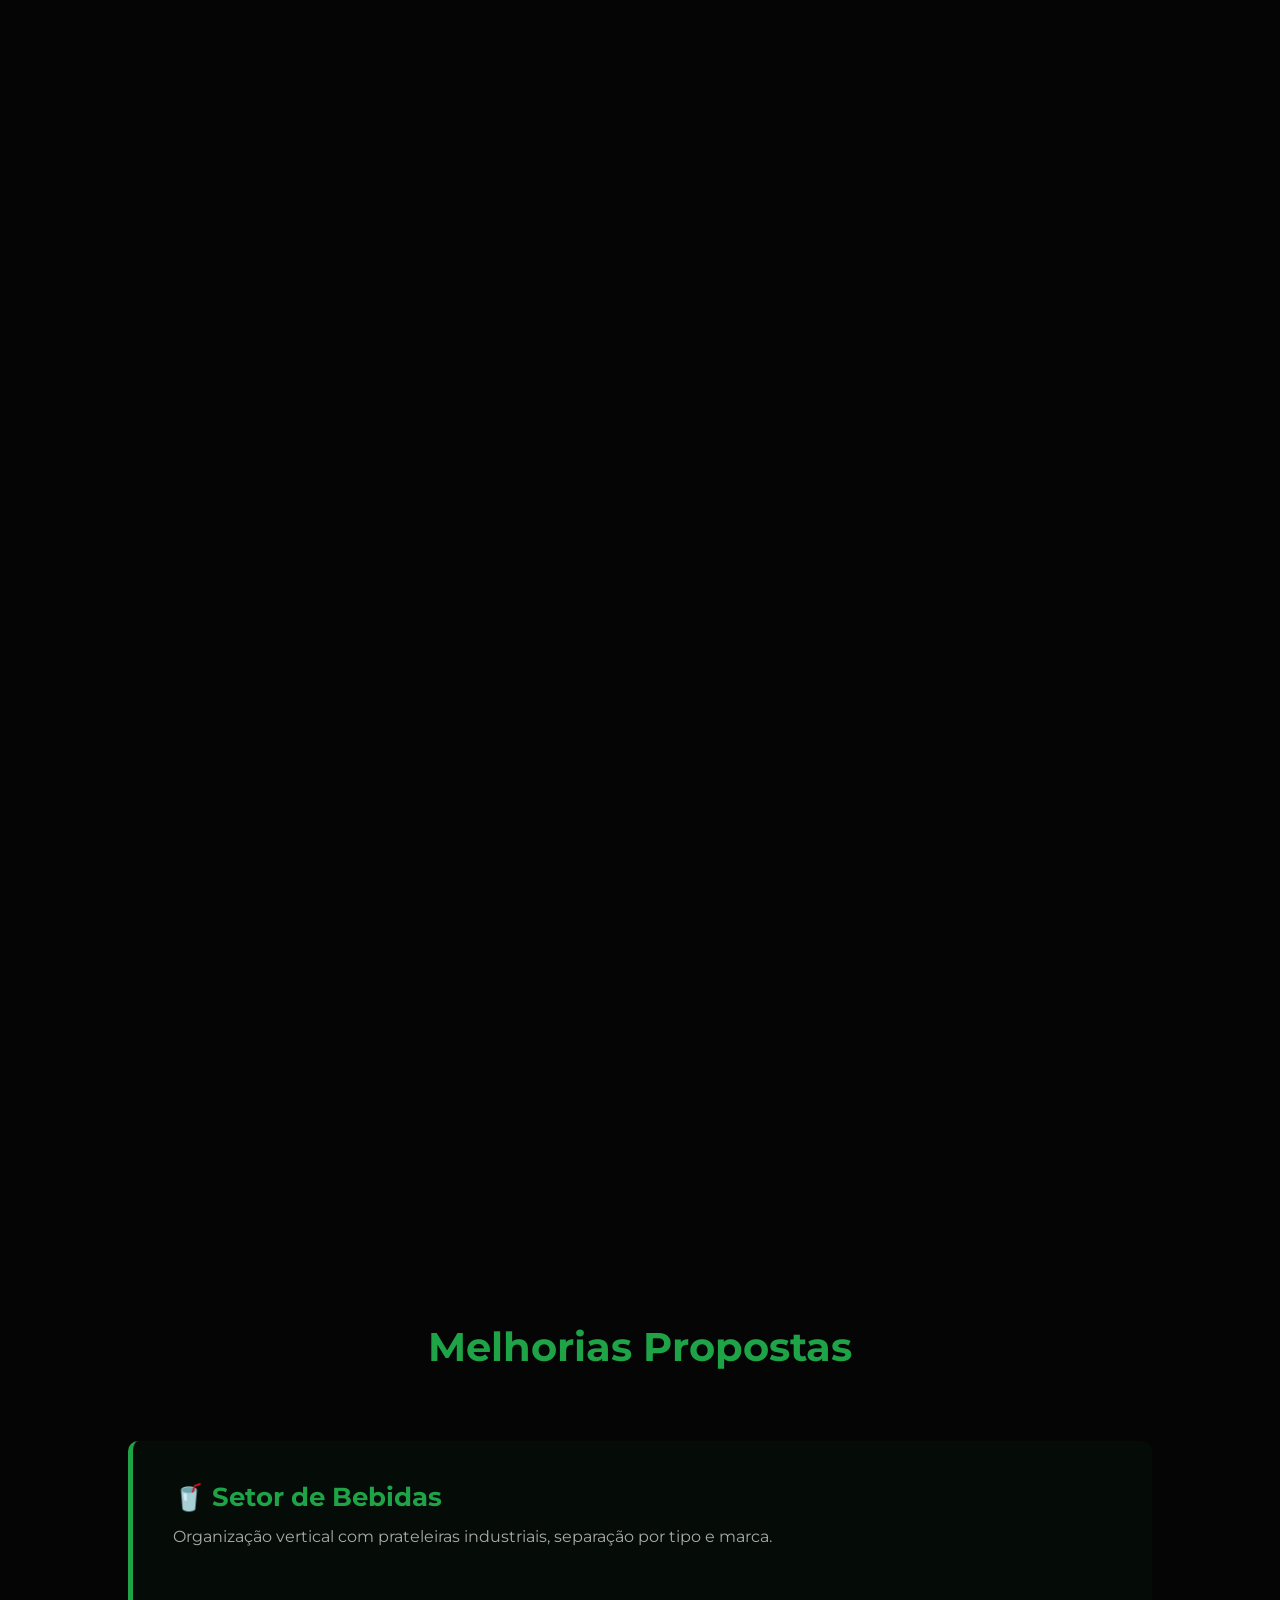
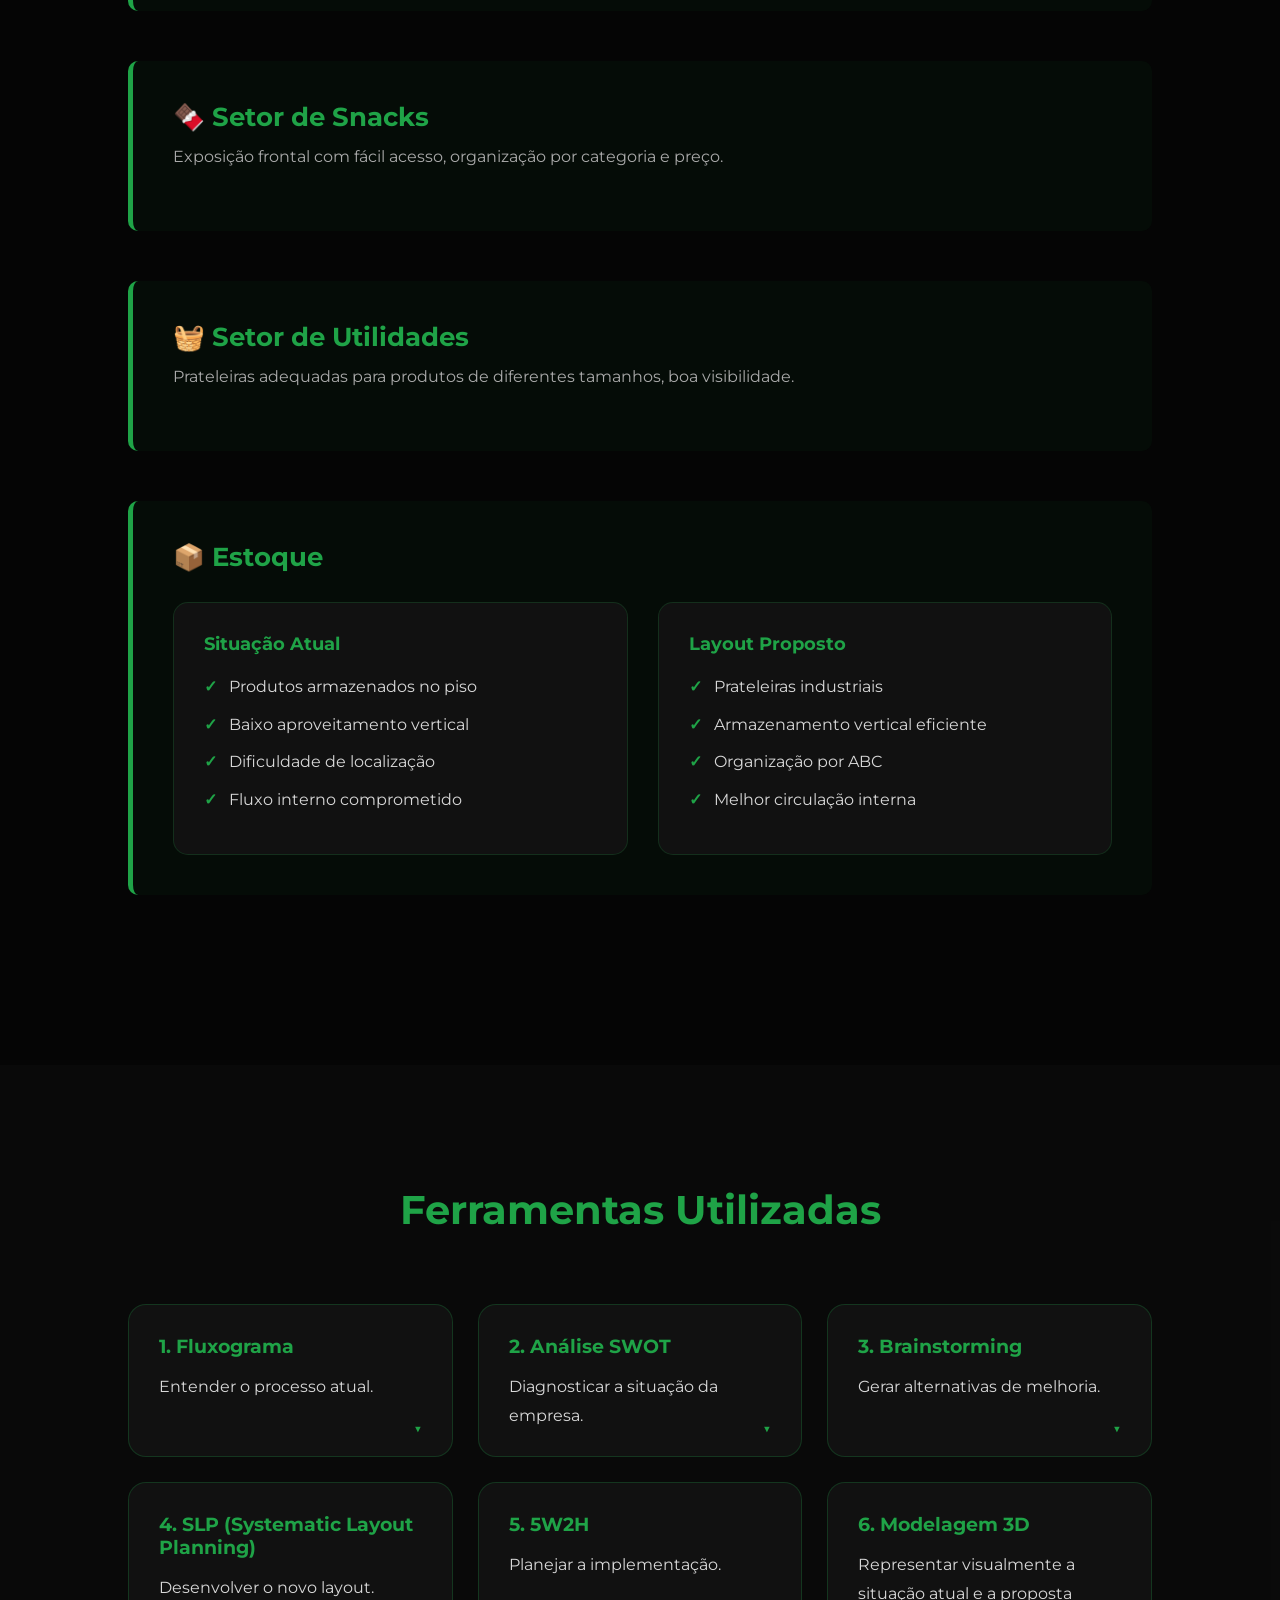
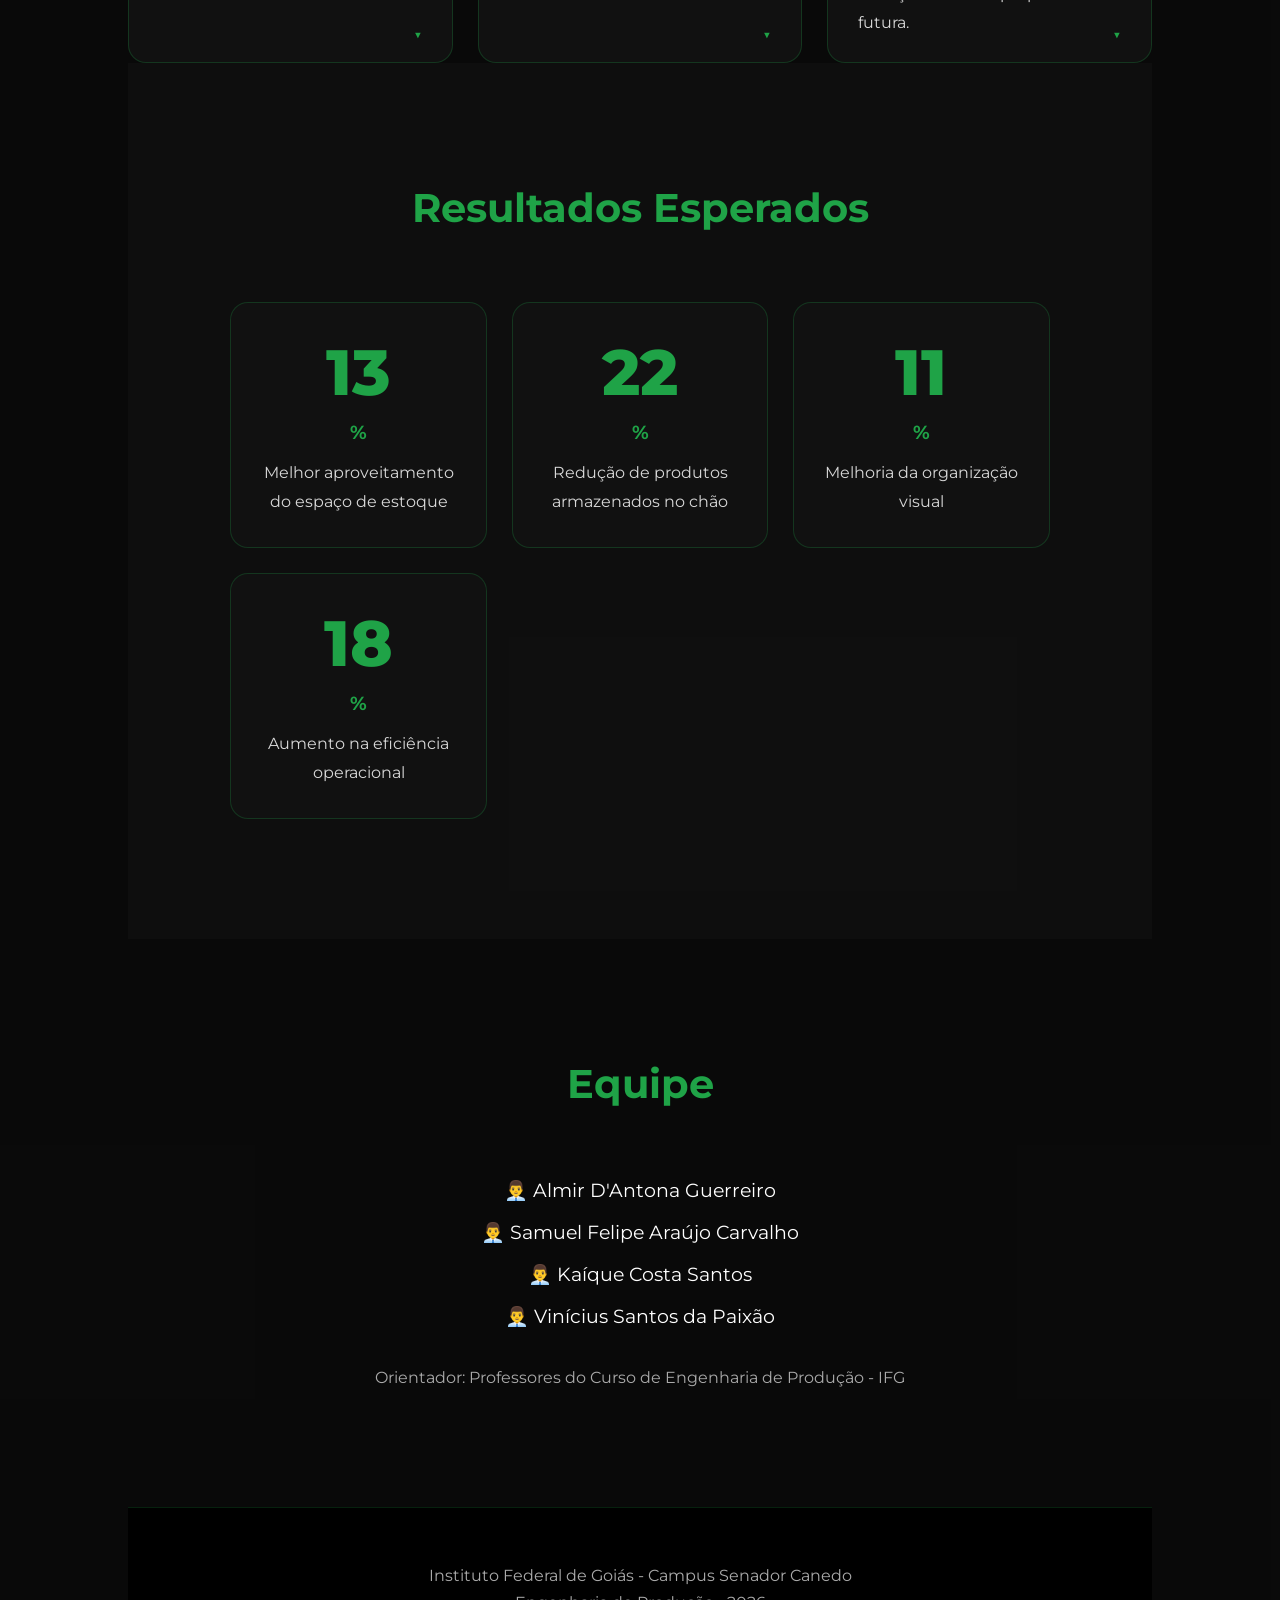
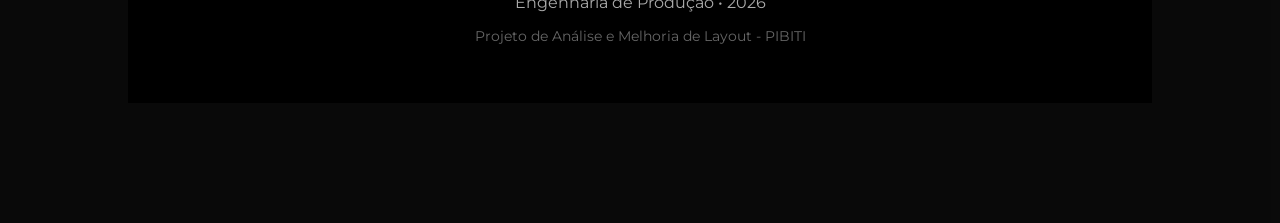
==== commit 2e39ed47: "mudança cards" ====
--- a/index.html
+++ b/index.html
@@ -382,53 +382,90 @@
 
             <div class="cards">
 
-                <div class="card">
-                    <h3>Brainstorming</h3>
-                    <p>
-                        Geração e avaliação das propostas de melhoria com a equipe.
-                    </p>
-                </div>
-
-                <div class="card">
-                    <h3>Fluxograma</h3>
-                    <p>
-                        Mapeamento detalhado do processo operacional.
-                    </p>
-                </div>
-
-                <div class="card">
-                    <h3>SLP</h3>
-                    <p>
-                        Planejamento Sistemático do Layout (Systematic Layout Planning).
-                    </p>
-                </div>
-
-                <div class="card">
-                    <h3>5W2H</h3>
-                    <p>
-                        Planejamento estratégico das ações propostas.
-                    </p>
-                </div>
-
-                <div class="card">
-                    <h3>SWOT</h3>
-                    <p>
-                        Análise de Forças, Fraquezas, Oportunidades e Ameaças.
-                    </p>
-                </div>
-
-                <div class="card">
-                    <h3>Ishikawa</h3>
-                    <p>
-                        Diagrama de causa e efeito para análise de problemas.
-                    </p>
-                </div>
-
-            </div>
-
-        </div>
-
-    </section>
+    <div class="card expansivel">
+        <h3>1. Fluxograma</h3>
+        <p>Entender o processo atual.</p>
+        <div class="detalhe">
+            <hr>
+            <p>O fluxograma foi utilizado para representar graficamente o processo operacional da distribuidora, permitindo a visualização das etapas desde o recebimento dos produtos até a venda ao cliente final. Por meio dessa ferramenta foi possível compreender o fluxo das atividades, identificar pontos de melhoria e analisar a forma como os materiais circulam dentro da empresa. Sua aplicação contribuiu para a elaboração de propostas voltadas à otimização do processo e à melhoria da organização operacional.</p>
+        </div>
+    </div>
+
+    <div class="card expansivel">
+        <h3>2. Análise SWOT</h3>
+        <p>Diagnosticar a situação da empresa.</p>
+        <div class="detalhe">
+            <hr>
+            <p>A análise SWOT foi utilizada para avaliar o ambiente interno e externo da distribuidora, identificando seus pontos fortes, pontos fracos, oportunidades e ameaças. Essa ferramenta permitiu compreender a situação atual da empresa de forma estratégica, servindo como base para a elaboração das propostas de melhoria apresentadas neste trabalho.</p>
+            
+            <table class="tabela-ferramenta">
+                <tr>
+                    <th>Forças (Ambiente Interno)</th>
+                    <th>Fraquezas (Ambiente Interno)</th>
+                </tr>
+                <tr>
+                    <td>Boa variedade de produtos<br>Localização estratégica<br>Estrutura física ampla<br>Carteira de clientes consolidada<br>Diversidade de categorias comercializadas</td>
+                    <td>Estoque desorganizado<br>Produtos armazenados diretamente no chão<br>Baixo aproveitamento vertical do espaço<br>Dificuldade de localização de alguns itens<br>Layout com oportunidades de otimização</td>
+                </tr>
+                <tr>
+                    <th>Oportunidades (Ambiente Externo)</th>
+                    <th>Ameaças (Ambiente Externo)</th>
+                </tr>
+                <tr>
+                    <td>Crescimento do mercado de bebidas e conveniência<br>Melhoria da experiência do cliente através do layout<br>Ampliação da capacidade de armazenamento<br>Uso de ferramentas de gestão e organização<br>Maior eficiência operacional com baixo investimento</td>
+                    <td>Concorrência de supermercados e distribuidoras<br>Oscilações nos preços dos fornecedores<br>Mudanças no comportamento de consumo<br>Crescimento de concorrentes locais<br>Cenários econômicos desfavoráveis</td>
+                </tr>
+            </table>
+        </div>
+    </div>
+
+    <div class="card expansivel">
+        <h3>3. Brainstorming</h3>
+        <p>Gerar alternativas de melhoria.</p>
+        <div class="detalhe">
+            <hr>
+            <p>O Brainstorming foi utilizado como ferramenta de geração de ideias para a resolução dos problemas identificados durante a visita técnica. A equipe analisou diferentes possibilidades de melhoria relacionadas ao estoque, layout, organização dos produtos e fluxo interno da empresa. A partir da discussão coletiva das alternativas, foram selecionadas as propostas consideradas mais viáveis técnica e economicamente para a realidade da distribuidora.</p>
+        </div>
+    </div>
+
+    <div class="card expansivel">
+        <h3>4. SLP (Systematic Layout Planning)</h3>
+        <p>Desenvolver o novo layout.</p>
+        <div class="detalhe">
+            <hr>
+            <p>O SLP (Planejamento Sistemático de Layout) foi utilizado como base para a análise da disposição física dos equipamentos, prateleiras e áreas de circulação da distribuidora. A ferramenta permitiu avaliar o relacionamento entre os setores e identificar oportunidades de melhoria no fluxo de pessoas e produtos. A partir dessa análise foi desenvolvido o layout futuro (To-Be), buscando maior eficiência operacional, melhor aproveitamento do espaço disponível e uma experiência mais organizada para clientes e colaboradores.</p>
+        </div>
+    </div>
+
+    <div class="card expansivel">
+        <h3>5. 5W2H</h3>
+        <p>Planejar a implementação.</p>
+        <div class="detalhe">
+            <hr>
+            <p>A ferramenta 5W2H foi utilizada para estruturar o plano de ação referente à principal proposta de melhoria identificada durante o estudo. Seu uso permitiu definir de forma objetiva as ações necessárias, os responsáveis, o prazo de execução e os recursos envolvidos.</p>
+            
+            <table class="tabela-ferramenta">
+                <tr><td><strong>What (O quê?)</strong></td><td>Reorganização do estoque com instalação de duas prateleiras industriais</td></tr>
+                <tr><td><strong>Why (Por quê?)</strong></td><td>Melhorar a organização, aumentar o aproveitamento vertical e facilitar o controle dos produtos</td></tr>
+                <tr><td><strong>Where (Onde?)</strong></td><td>Área de estoque da distribuidora</td></tr>
+                <tr><td><strong>When (Quando?)</strong></td><td>Imediatamente</td></tr>
+                <tr><td><strong>Who (Quem?)</strong></td><td>Proprietário e colaboradores da empresa</td></tr>
+                <tr><td><strong>How (Como?)</strong></td><td>Aquisição e instalação de duas prateleiras industriais e reorganização dos produtos por categoria</td></tr>
+                <tr><td><strong>How Much (Quanto custa?)</strong></td><td>Aproximadamente R$ 3.000,00</td></tr>
+            </table>
+        </div>
+    </div>
+
+    <div class="card expansivel">
+        <h3>6. Modelagem 3D</h3>
+        <p>Representar visualmente a situação atual e a proposta futura.</p>
+        <div class="detalhe">
+            <hr>
+            <p>A modelagem tridimensional foi utilizada para representar visualmente a situação atual da empresa (As-Is) e a proposta de melhoria (To-Be). A construção dos modelos permitiu comparar de forma clara os dois cenários, facilitando a análise das mudanças propostas e a compreensão dos benefícios esperados. Além disso, a visualização em 3D tornou a apresentação mais intuitiva, auxiliando na comunicação das soluções desenvolvidas ao longo do projeto.</p>
+        </div>
+    </div>
+
+</div>
 
     <!-- RESULTADOS ESPERADOS -->
     <section class="section dark">
--- a/css/style.css
+++ b/css/style.css
@@ -165,36 +165,30 @@
 
 }
 
-.hero-content{
-
-    max-width:1100px;
-
-}
-
-.logo-ifg{
-
-    width:120px;
-
-    margin-bottom:30px;
-
-}
-
-.tag{
-
-    display:inline-block;
-
-    padding:10px 20px;
-
-    border:1px solid var(--green);
-
-    border-radius:40px;
-
-    color:var(--green);
-
-    margin-bottom:25px;
-
-    font-size:.9rem;
-
+.hero-content {
+    max-width: 1100px;
+    display: flex;
+    flex-direction: column;
+    align-items: center; /* Força tudo a ficar perfeitamente centralizado */
+}
+
+.logo-ifg {
+    width: 130px;
+    margin-bottom: 20px;
+    border-radius: 12px; /* Arredonda as pontas do fundo branco */
+    box-shadow: 0 4px 15px rgba(0, 0, 0, 0.5); /* Dá uma leve sombra para destacar do fundo */
+}
+
+.tag {
+    display: inline-block;
+    padding: 8px 22px;
+    border: 1px solid var(--green);
+    border-radius: 40px;
+    color: var(--green);
+    margin-bottom: 35px; /* Aumenta o respiro antes do título gigante */
+    font-size: .9rem;
+    font-weight: 600; /* Deixa o texto um pouquinho mais forte */
+    letter-spacing: 1px; /* Espaça levemente as letras */
 }
 
 .hero h1{
@@ -1196,3 +1190,73 @@
     }
 
 }
+/* =========================
+   CARDS EXPANSÍVEIS
+========================= */
+.card.expansivel {
+    cursor: pointer;
+    position: relative;
+    padding-bottom: 25px; /* Abre espaço para a setinha */
+}
+
+.card.expansivel::after {
+    content: '▼';
+    position: absolute;
+    bottom: 20px;
+    right: 30px;
+    color: var(--green);
+    font-size: 0.8rem;
+    transition: transform 0.3s ease;
+}
+
+.card.expansivel.ativo::after {
+    transform: rotate(180deg); /* Vira a setinha para cima */
+}
+
+.detalhe {
+    max-height: 0;
+    overflow: hidden;
+    opacity: 0;
+    transition: all 0.4s ease;
+}
+
+.card.expansivel.ativo .detalhe {
+    max-height: 1200px; /* Aumentado para caber as matrizes SWOT e 5W2H */
+    opacity: 1;
+    margin-top: 15px;
+}
+
+/* Estilização das Tabelas de Ferramentas */
+.tabela-ferramenta {
+    width: 100%;
+    border-collapse: collapse;
+    margin-top: 15px;
+    font-size: 0.85rem;
+    color: #cccccc;
+}
+
+.tabela-ferramenta th, 
+.tabela-ferramenta td {
+    padding: 10px;
+    border: 1px solid rgba(31, 163, 71, 0.3); /* Borda verde bem suave */
+    text-align: left;
+    vertical-align: top;
+}
+
+.tabela-ferramenta th {
+    background-color: rgba(31, 163, 71, 0.1);
+    color: var(--green); /* Usa o verde padrão do seu site */
+    font-weight: 600;
+}
+
+.detalhe hr {
+    border: none;
+    border-top: 1px solid rgba(31, 163, 71, 0.2);
+    margin-bottom: 15px;
+}
+
+.detalhe p {
+    font-size: 0.9rem;
+    color: #cccccc;
+    line-height: 1.6;
+}
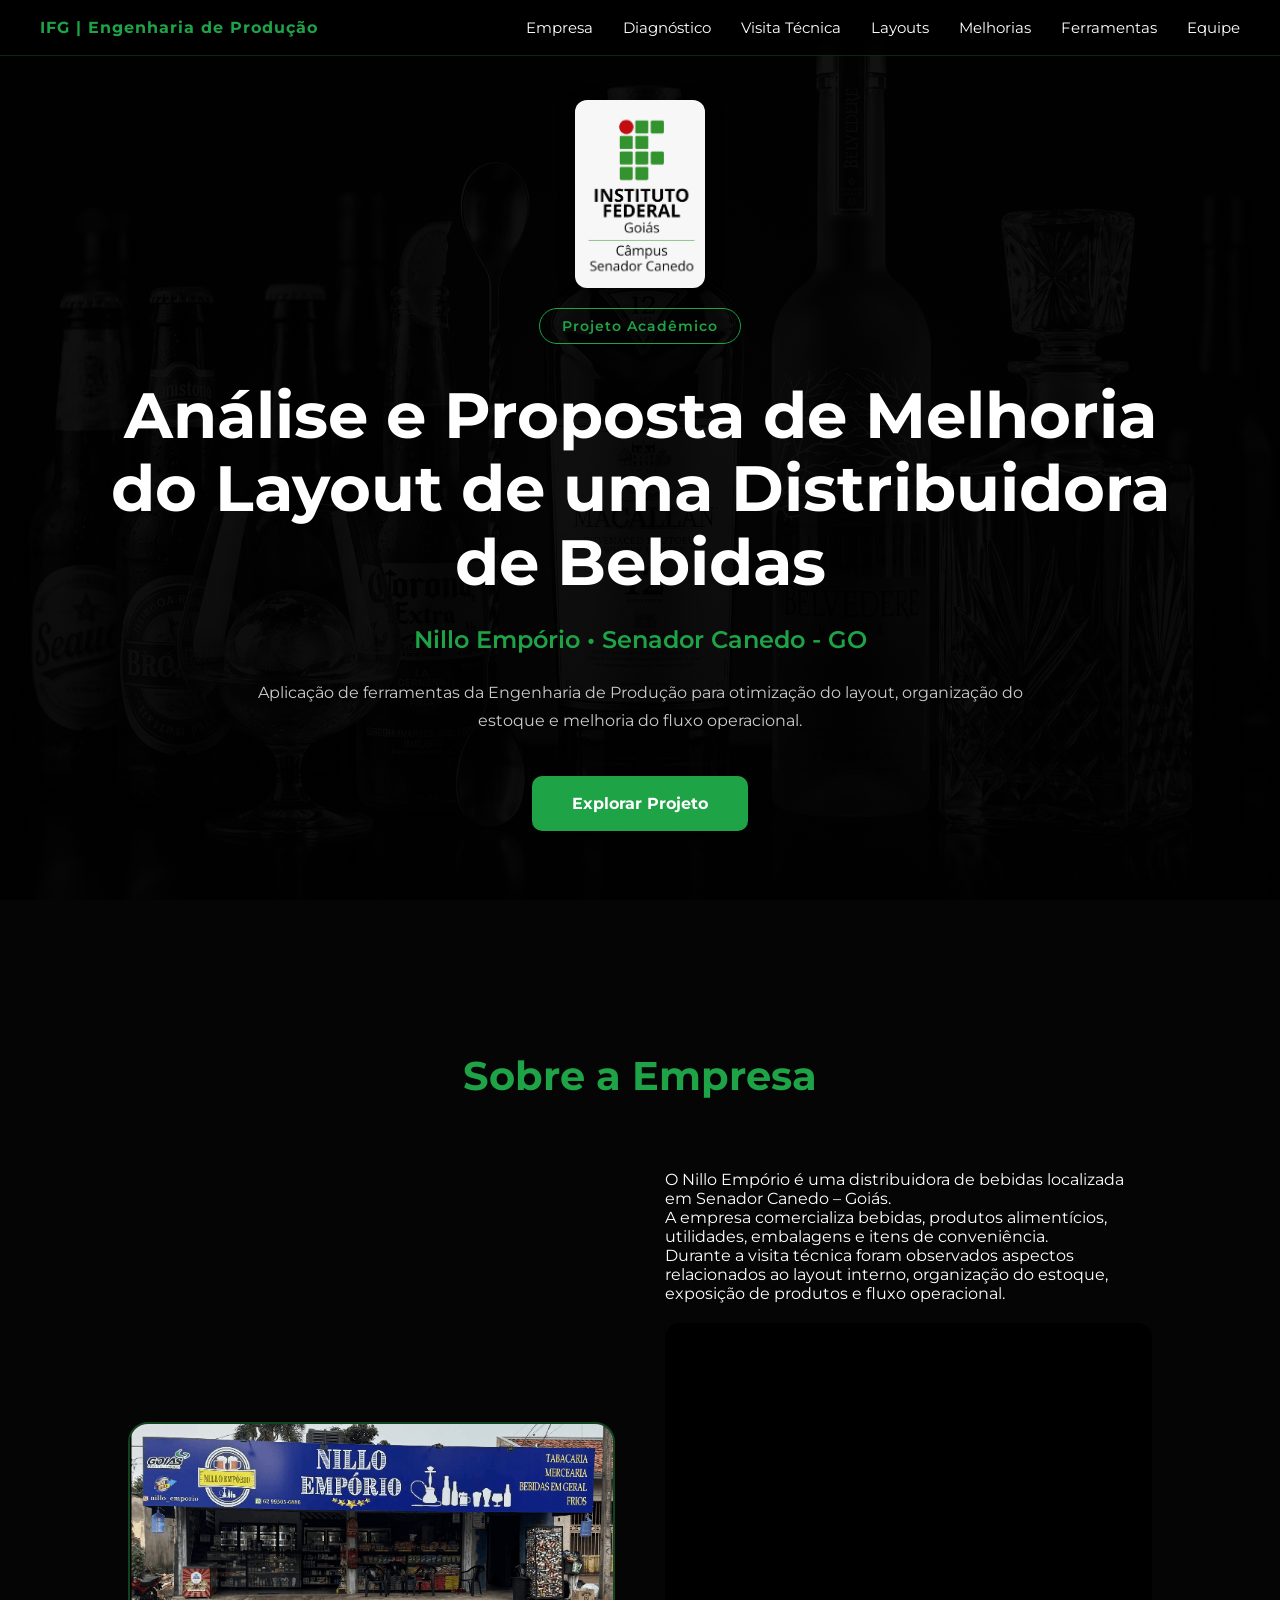
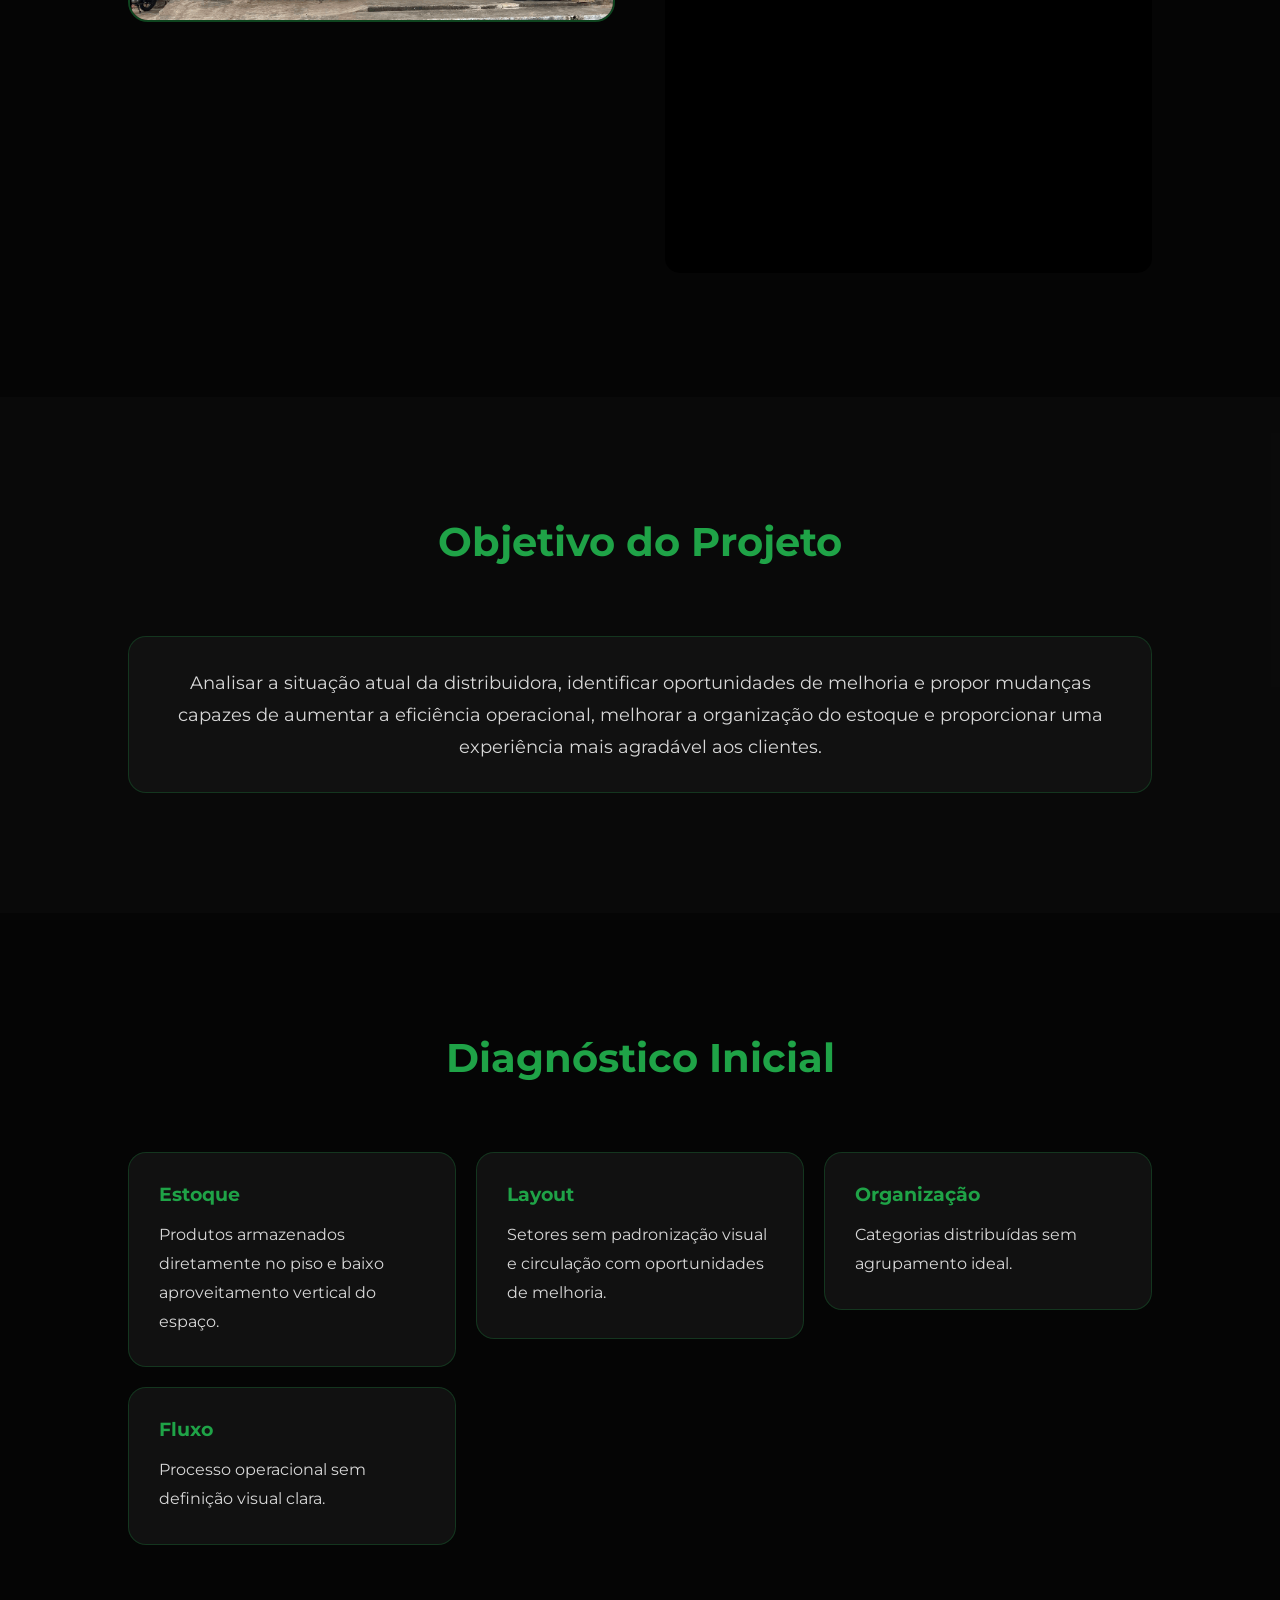
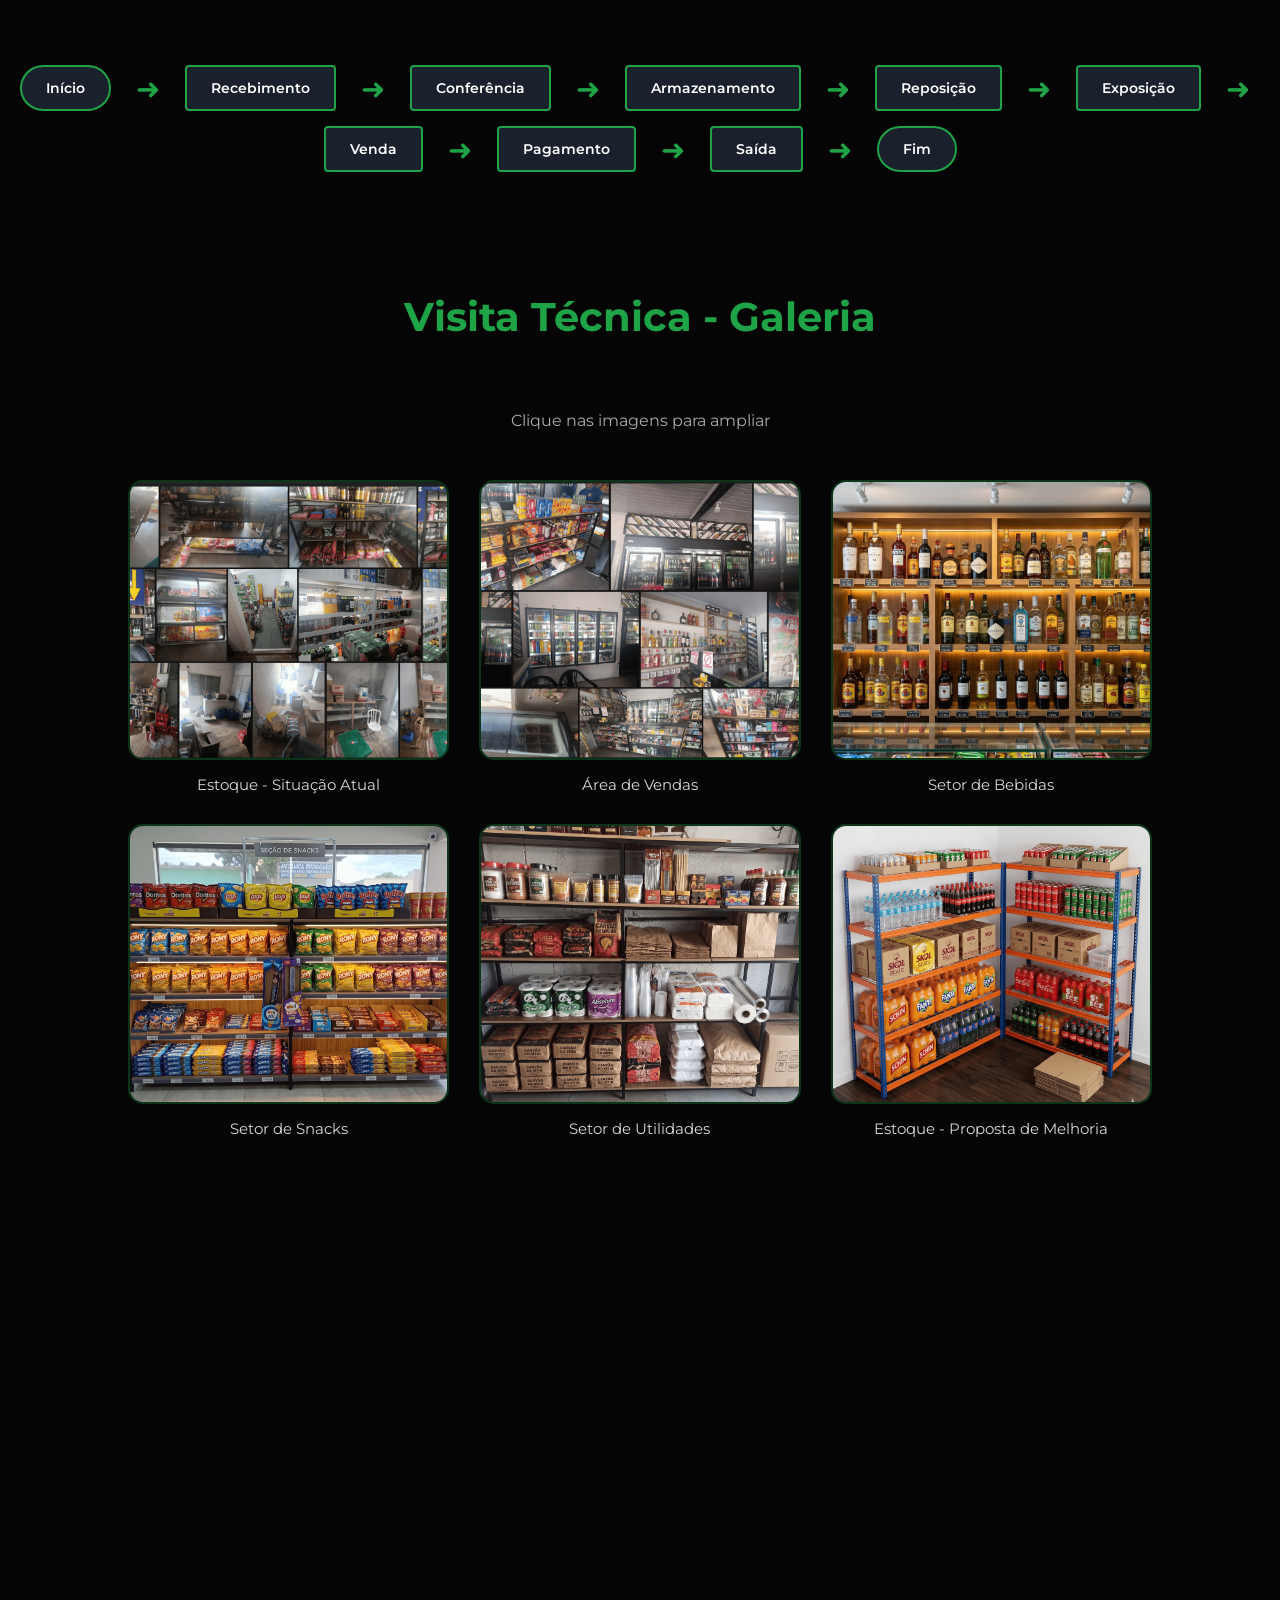
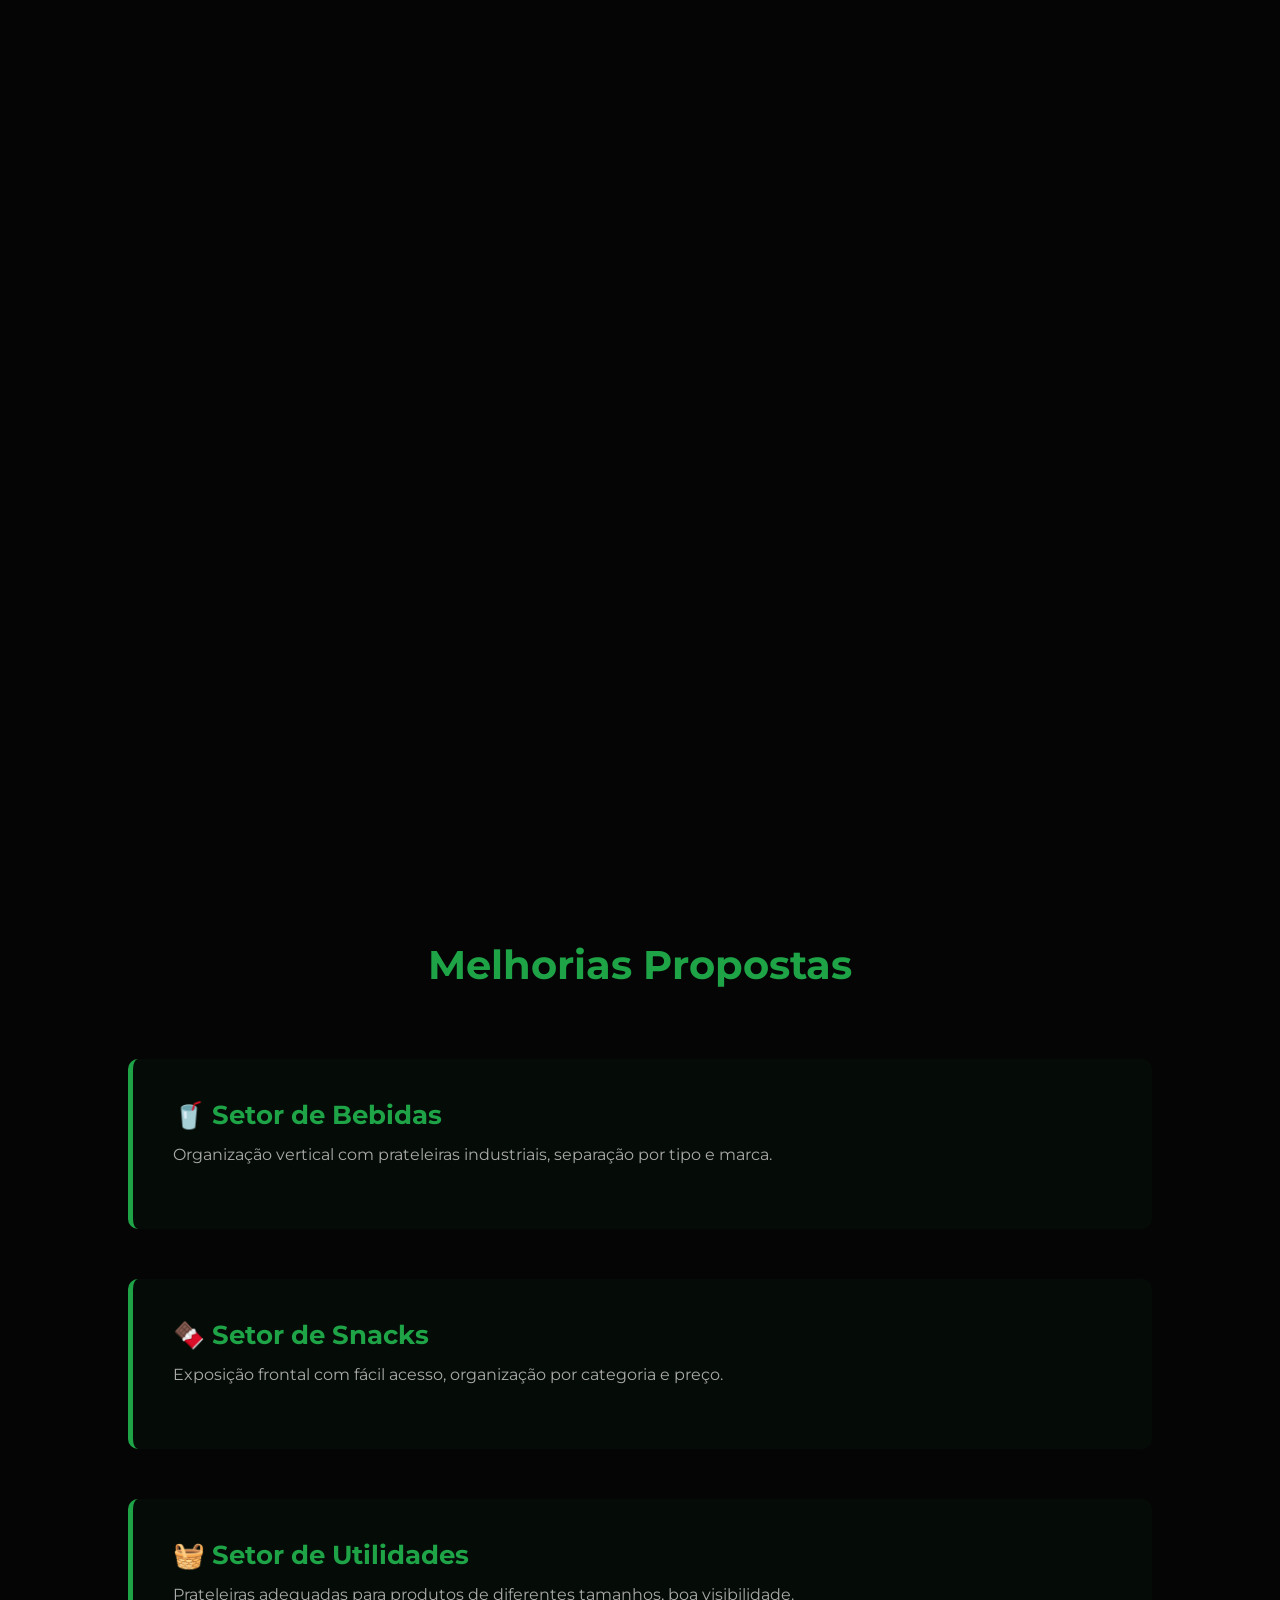
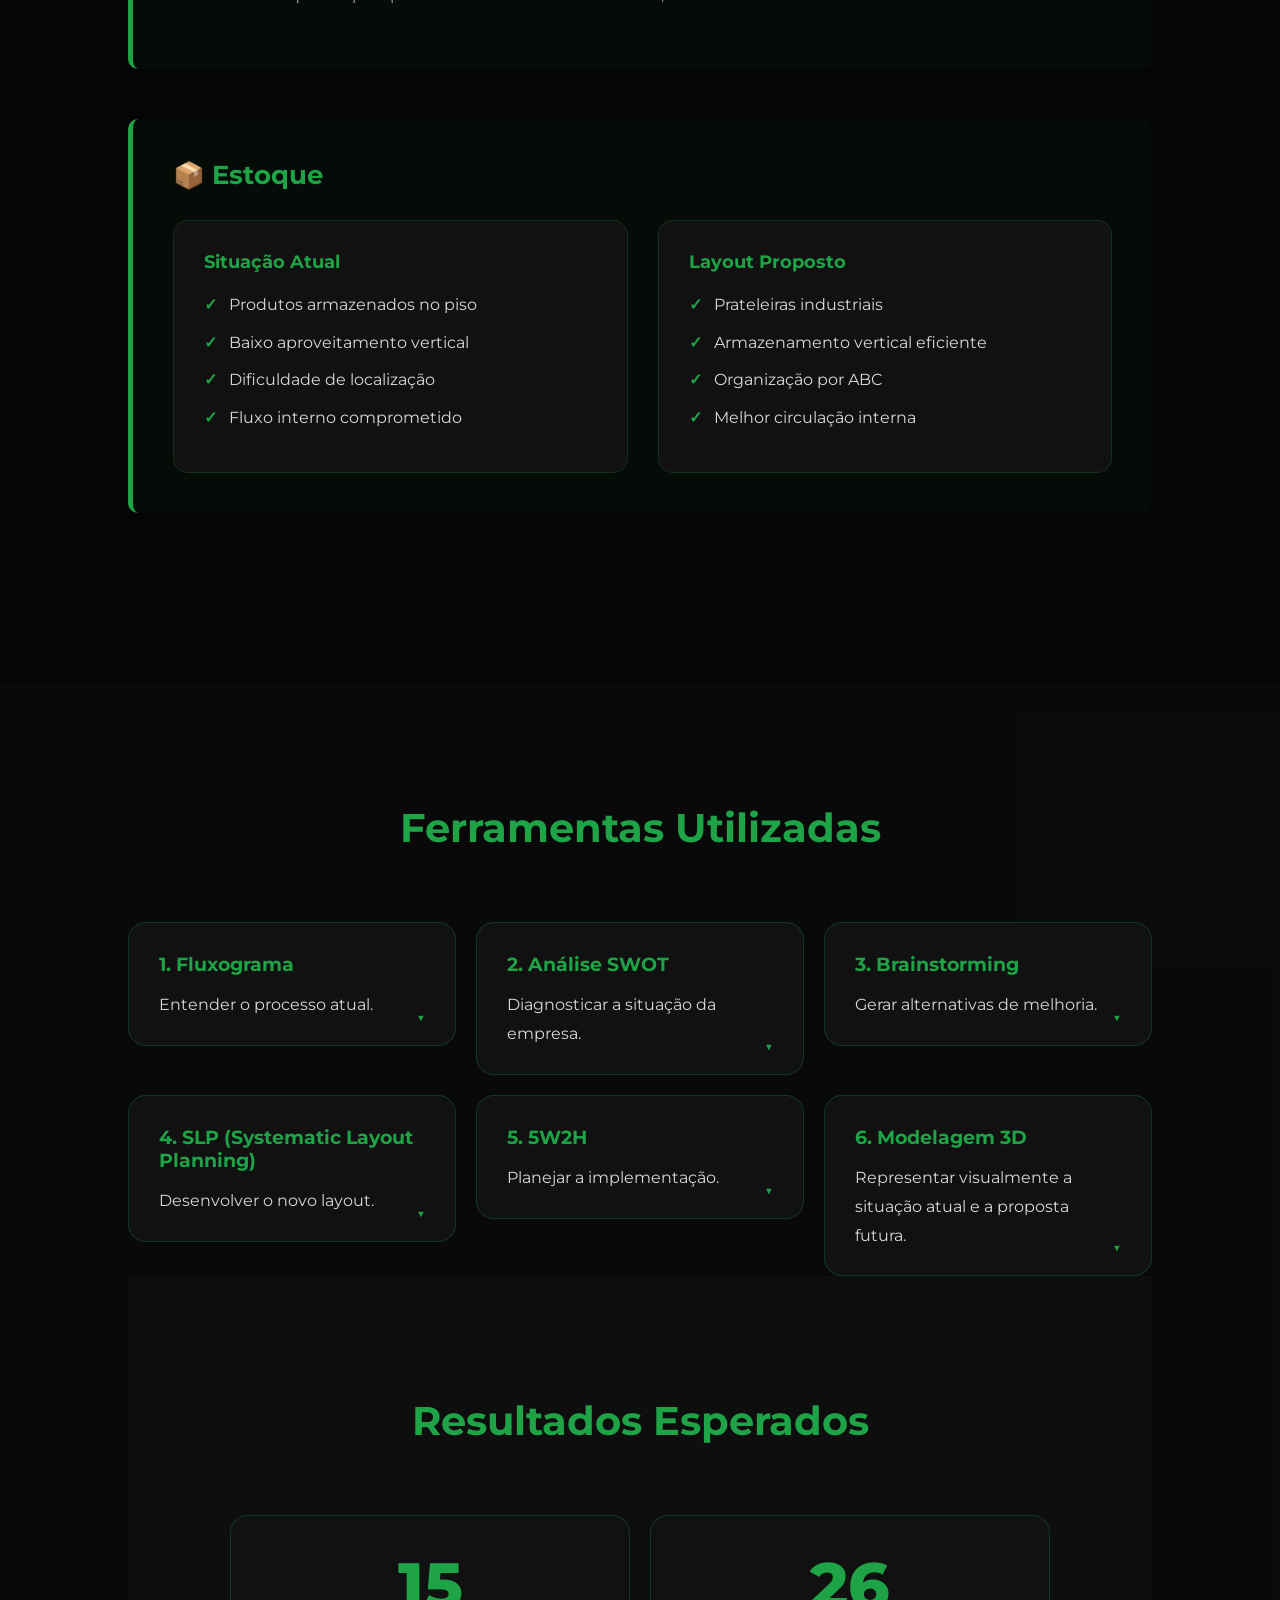
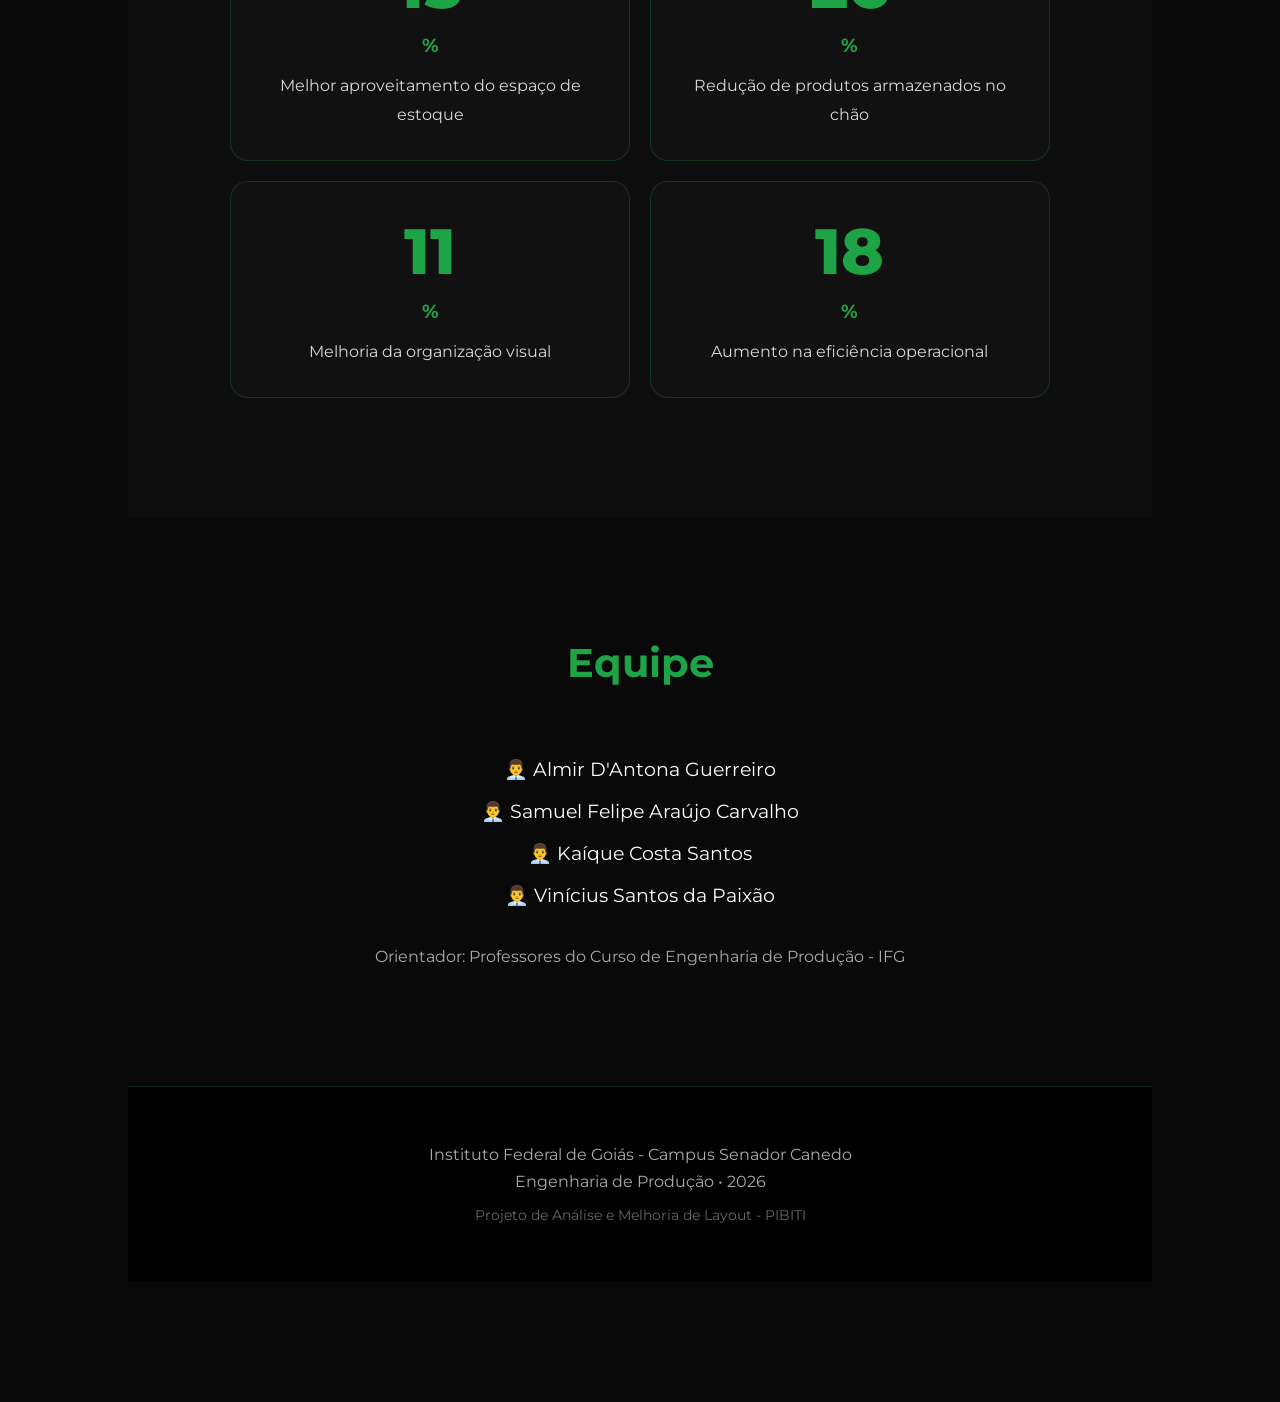
==== commit e013fc3a: "fluxograma" ====
--- a/index.html
+++ b/index.html
@@ -184,49 +184,31 @@
     </section>
 
     <!-- FLUXOGRAMA -->
-    <section class="section dark">
-
-        <div class="container">
-
-            <h2>Fluxograma do Processo</h2>
-
-            <div class="fluxo-horizontal">
-
-                <div class="etapa">Recebimento</div>
-
-                <div class="seta">➜</div>
-
-                <div class="etapa">Conferência</div>
-
-                <div class="seta">➜</div>
-
-                <div class="etapa">Armazenamento</div>
-
-                <div class="seta">➜</div>
-
-                <div class="etapa">Reposição</div>
-
-                <div class="seta">➜</div>
-
-                <div class="etapa">Exposição</div>
-
-                <div class="seta">➜</div>
-
-                <div class="etapa">Venda</div>
-
-                <div class="seta">➜</div>
-
-                <div class="etapa">Pagamento</div>
-
-                <div class="seta">➜</div>
-
-                <div class="etapa">Saída</div>
-
-            </div>
-
-        </div>
-
-    </section>
+    <div class="fluxo-horizontal">
+    
+    <div class="etapa terminador">Início</div>
+    <div class="seta">➜</div>
+
+    <div class="etapa processo">Recebimento</div>
+    <div class="seta">➜</div>
+    <div class="etapa processo">Conferência</div>
+    <div class="seta">➜</div>
+    <div class="etapa processo">Armazenamento</div>
+    <div class="seta">➜</div>
+    <div class="etapa processo">Reposição</div>
+    <div class="seta">➜</div>
+    <div class="etapa processo">Exposição</div>
+    <div class="seta">➜</div>
+    <div class="etapa processo">Venda</div>
+    <div class="seta">➜</div>
+    <div class="etapa processo">Pagamento</div>
+    <div class="seta">➜</div>
+    <div class="etapa processo">Saída</div>
+    <div class="seta">➜</div>
+
+    <div class="etapa terminador">Fim</div>
+
+</div>
 
     <!-- VISITA TÉCNICA -->
     <section id="visita" class="section">
--- a/css/style.css
+++ b/css/style.css
@@ -323,430 +323,453 @@
    CARDS
 ========================= */
 
-.cards{
+.cards {
+    display: grid;
+    grid-template-columns: repeat(auto-fit, minmax(320px, 1fr));
+    gap: 20px;
+    align-items: flex-start;
+}
+.card.expansivel.ativo {
+    grid-column: 1 / -1; /* Ocupa a linha inteira da grelha (grid) */
+}
+.card{
+
+    background:#111111;
+
+    border:1px solid rgba(31,163,71,.25);
+
+    border-radius:18px;
+
+    padding:30px;
+
+    transition:.3s;
+
+}
+
+.card:hover{
+
+    transform:translateY(-8px);
+
+    border-color:var(--green);
+
+}
+
+.card h3{
+
+    margin-bottom:15px;
+
+    color:var(--green);
+
+}
+
+.card p{
+
+    line-height:1.8;
+
+    color:#d8d8d8;
+
+}
+
+.destaque{
+
+    text-align:center;
+
+    font-size:1.1rem;
+
+}
+
+/* =========================
+   GALERIA
+========================= */
+
+.galeria-grid{
 
     display:grid;
 
-    grid-template-columns:repeat(auto-fit,minmax(250px,1fr));
-
-    gap:25px;
-
-}
-
-.card{
+    grid-template-columns:repeat(auto-fit,minmax(280px,1fr));
+
+    gap:30px;
+
+    margin-bottom:80px;
+
+}
+
+.galeria-item{
+
+    text-align:center;
+
+    cursor:pointer;
+
+    transition:.3s;
+
+}
+
+.galeria-item:hover{
+
+    transform:translateY(-10px);
+
+}
+
+.galeria-thumb{
+
+    width:100%;
+
+    height:280px;
+
+    object-fit:cover;
+
+    border-radius:15px;
+
+    border:2px solid rgba(31,163,71,.3);
+
+    transition:.3s;
+
+    display:block;
+
+}
+
+.galeria-thumb:hover{
+
+    border-color:var(--green);
+
+    box-shadow:0 0 20px rgba(31,163,71,.3);
+
+}
+
+.galeria-item p{
+
+    margin-top:15px;
+
+    color:#d8d8d8;
+
+    font-size:0.95rem;
+
+}
+
+/* =========================
+   LIGHTBOX
+========================= */
+
+.lightbox{
+
+    display:none;
+
+    position:fixed;
+
+    z-index:9999;
+
+    left:0;
+
+    top:0;
+
+    width:100%;
+
+    height:100%;
+
+    background-color:rgba(0,0,0,.95);
+
+    animation:fadeIn 0.3s;
+
+}
+
+.lightbox.show{
+
+    display:flex;
+
+    align-items:center;
+
+    justify-content:center;
+
+    flex-direction:column;
+
+}
+
+.lightbox-content{
+
+    max-width:90%;
+
+    max-height:80vh;
+
+    object-fit:contain;
+
+    animation:slideIn 0.3s;
+
+    border-radius:15px;
+
+}
+
+.lightbox-caption{
+
+    color:#aaa;
+
+    margin-top:20px;
+
+    text-align:center;
+
+    font-size:1.1rem;
+
+}
+
+.lightbox-close{
+
+    position:absolute;
+
+    top:30px;
+
+    right:45px;
+
+    color:var(--green);
+
+    font-size:40px;
+
+    font-weight:bold;
+
+    cursor:pointer;
+
+    transition:.3s;
+
+    z-index:10000;
+
+}
+
+.lightbox-close:hover{
+
+    color:var(--green-light);
+
+    transform:scale(1.2);
+
+}
+
+@keyframes fadeIn{
+
+    from{opacity:0;}
+
+    to{opacity:1;}
+
+}
+
+@keyframes slideIn{
+
+    from{
+
+        transform:scale(0.8);
+
+        opacity:0;
+
+    }
+
+    to{
+
+        transform:scale(1);
+
+        opacity:1;
+
+    }
+
+}
+
+/* =========================
+   MELHORIAS
+========================= */
+
+.melhoria-categoria{
+
+    background:rgba(31,163,71,.05);
+
+    border-left:5px solid var(--green);
+
+    padding:40px;
+
+    margin-bottom:50px;
+
+    border-radius:10px;
+
+    animation:slideUp 0.6s ease;
+
+}
+
+.categoria-titulo{
+
+    color:var(--green);
+
+    font-size:1.6rem;
+
+    margin-bottom:15px;
+
+}
+
+.categoria-desc{
+
+    color:#aaa;
+
+    font-size:1rem;
+
+    margin-bottom:25px;
+
+}
+
+.comparacao{
+
+    display:grid;
+
+    grid-template-columns:1fr 1fr;
+
+    gap:30px;
+
+    margin-top:30px;
+
+}
+
+.coluna{
+
+    background:#111;
+
+    padding:30px;
+
+    border-radius:15px;
+
+    border:1px solid rgba(31,163,71,.2);
+
+}
+
+.coluna h4{
+
+    color:var(--green);
+
+    margin-bottom:20px;
+
+    font-size:1.1rem;
+
+}
+
+.coluna ul{
+
+    list-style:none;
+
+    padding-left:0;
+
+}
+
+.coluna li{
+
+    color:#d8d8d8;
+
+    margin:12px 0;
+
+    padding-left:25px;
+
+    position:relative;
+
+    line-height:1.6;
+
+}
+
+.coluna li:before{
+
+    content:"✓";
+
+    position:absolute;
+
+    left:0;
+
+    color:var(--green);
+
+    font-weight:bold;
+
+}
+
+/* =========================
+   FLUXOGRAMA
+========================= */
+
+.fluxograma{
+
+    max-width:500px;
+
+    margin:auto;
+
+    display:flex;
+
+    flex-direction:column;
+
+    gap:15px;
+
+    align-items:center;
+
+}
+
+.fluxograma div{
 
     background:#111111;
 
-    border:1px solid rgba(31,163,71,.25);
-
-    border-radius:18px;
-
-    padding:30px;
-
-    transition:.3s;
-
-}
-
-.card:hover{
-
-    transform:translateY(-8px);
-
-    border-color:var(--green);
-
-}
-
-.card h3{
-
-    margin-bottom:15px;
+    width:100%;
+
+    text-align:center;
+
+    padding:20px;
+
+    border-radius:12px;
+
+    border-left:5px solid var(--green);
+
+}
+
+.fluxograma span{
+
+    font-size:2rem;
 
     color:var(--green);
 
 }
 
-.card p{
-
-    line-height:1.8;
-
-    color:#d8d8d8;
-
-}
-
-.destaque{
-
-    text-align:center;
-
-    font-size:1.1rem;
-
-}
-
-/* =========================
-   GALERIA
-========================= */
-
-.galeria-grid{
-
-    display:grid;
-
-    grid-template-columns:repeat(auto-fit,minmax(280px,1fr));
-
-    gap:30px;
-
-    margin-bottom:80px;
-
-}
-
-.galeria-item{
-
-    text-align:center;
-
-    cursor:pointer;
-
-    transition:.3s;
-
-}
-
-.galeria-item:hover{
-
-    transform:translateY(-10px);
-
-}
-
-.galeria-thumb{
-
-    width:100%;
-
-    height:280px;
-
-    object-fit:cover;
-
-    border-radius:15px;
-
-    border:2px solid rgba(31,163,71,.3);
-
-    transition:.3s;
-
-    display:block;
-
-}
-
-.galeria-thumb:hover{
-
-    border-color:var(--green);
-
-    box-shadow:0 0 20px rgba(31,163,71,.3);
-
-}
-
-.galeria-item p{
-
-    margin-top:15px;
-
-    color:#d8d8d8;
-
-    font-size:0.95rem;
-
-}
-
-/* =========================
-   LIGHTBOX
-========================= */
-
-.lightbox{
-
-    display:none;
-
-    position:fixed;
-
-    z-index:9999;
-
-    left:0;
-
-    top:0;
-
-    width:100%;
-
-    height:100%;
-
-    background-color:rgba(0,0,0,.95);
-
-    animation:fadeIn 0.3s;
-
-}
-
-.lightbox.show{
+.fluxo-horizontal{
 
     display:flex;
 
+    flex-wrap:wrap;
+
+    justify-content:center;
+
     align-items:center;
 
-    justify-content:center;
-
-    flex-direction:column;
-
-}
-
-.lightbox-content{
-
-    max-width:90%;
-
-    max-height:80vh;
-
-    object-fit:contain;
-
-    animation:slideIn 0.3s;
-
-    border-radius:15px;
-
-}
-
-.lightbox-caption{
-
-    color:#aaa;
-
-    margin-top:20px;
-
-    text-align:center;
-
-    font-size:1.1rem;
-
-}
-
-.lightbox-close{
-
-    position:absolute;
-
-    top:30px;
-
-    right:45px;
-
-    color:var(--green);
-
-    font-size:40px;
-
-    font-weight:bold;
-
-    cursor:pointer;
-
-    transition:.3s;
-
-    z-index:10000;
-
-}
-
-.lightbox-close:hover{
-
-    color:var(--green-light);
-
-    transform:scale(1.2);
-
-}
-
-@keyframes fadeIn{
-
-    from{opacity:0;}
-
-    to{opacity:1;}
-
-}
-
-@keyframes slideIn{
-
-    from{
-
-        transform:scale(0.8);
-
-        opacity:0;
-
-    }
-
-    to{
-
-        transform:scale(1);
-
-        opacity:1;
-
-    }
-
-}
-
-/* =========================
-   MELHORIAS
-========================= */
-
-.melhoria-categoria{
-
-    background:rgba(31,163,71,.05);
-
-    border-left:5px solid var(--green);
-
-    padding:40px;
-
-    margin-bottom:50px;
-
-    border-radius:10px;
-
-    animation:slideUp 0.6s ease;
-
-}
-
-.categoria-titulo{
-
-    color:var(--green);
-
-    font-size:1.6rem;
-
-    margin-bottom:15px;
-
-}
-
-.categoria-desc{
-
-    color:#aaa;
-
-    font-size:1rem;
-
-    margin-bottom:25px;
-
-}
-
-.comparacao{
-
-    display:grid;
-
-    grid-template-columns:1fr 1fr;
-
-    gap:30px;
-
-    margin-top:30px;
-
-}
-
-.coluna{
-
-    background:#111;
-
-    padding:30px;
-
-    border-radius:15px;
-
-    border:1px solid rgba(31,163,71,.2);
-
-}
-
-.coluna h4{
-
-    color:var(--green);
-
-    margin-bottom:20px;
-
-    font-size:1.1rem;
-
-}
-
-.coluna ul{
-
-    list-style:none;
-
-    padding-left:0;
-
-}
-
-.coluna li{
-
-    color:#d8d8d8;
-
-    margin:12px 0;
-
-    padding-left:25px;
-
-    position:relative;
-
-    line-height:1.6;
-
-}
-
-.coluna li:before{
-
-    content:"✓";
-
-    position:absolute;
-
-    left:0;
-
-    color:var(--green);
-
-    font-weight:bold;
-
-}
-
-/* =========================
-   FLUXOGRAMA
-========================= */
-
-.fluxograma{
-
-    max-width:500px;
-
-    margin:auto;
-
-    display:flex;
-
-    flex-direction:column;
-
     gap:15px;
 
-    align-items:center;
-
-}
-
-.fluxograma div{
-
-    background:#111111;
-
-    width:100%;
-
-    text-align:center;
-
-    padding:20px;
-
-    border-radius:12px;
-
-    border-left:5px solid var(--green);
-
-}
-
-.fluxograma span{
-
-    font-size:2rem;
-
-    color:var(--green);
-
-}
-
-.fluxo-horizontal{
-
-    display:flex;
-
-    flex-wrap:wrap;
-
-    justify-content:center;
-
-    align-items:center;
-
-    gap:15px;
-
-}
-
-.etapa{
-
-    background:#111;
-
-    padding:18px 25px;
-
-    border-left:4px solid var(--green);
-
-    border-radius:10px;
-
+}
+
+/* =========================
+   FLUXOGRAMA (FORMAS OFICIAIS)
+========================= */
+
+/* Base para todas as formas geométricas */
+.etapa {
+    background-color: #1a202c; /* Fundo escuro */
+    color: #ffffff;
+    border: 2px solid var(--green); /* Contorno verde completo fechando a forma */
+    padding: 12px 24px;
+    display: flex;
+    justify-content: center;
+    align-items: center;
+    text-align: center;
+    font-weight: 600;
+    font-size: 0.9rem;
+    box-shadow: 0 4px 6px rgba(0, 0, 0, 0.3);
+}
+
+/* 1. Terminador (Início e Fim) -> Formato de Pílula */
+.etapa.terminador {
+    border-radius: 50px; 
+}
+
+/* 2. Processo (Atividades) -> Retângulo */
+.etapa.processo {
+    border-radius: 4px; /* Retângulo padrão da norma */
+}
+
+/* Setas */
+.seta {
+    color: var(--green);
+    font-size: 1.5rem;
+    margin: 0 10px;
 }
 
 .seta{
@@ -1218,6 +1241,7 @@
     overflow: hidden;
     opacity: 0;
     transition: all 0.4s ease;
+    overflow-x: auto; /* Adicione apenas esta linha para ativar o scroll na tabela */
 }
 
 .card.expansivel.ativo .detalhe {
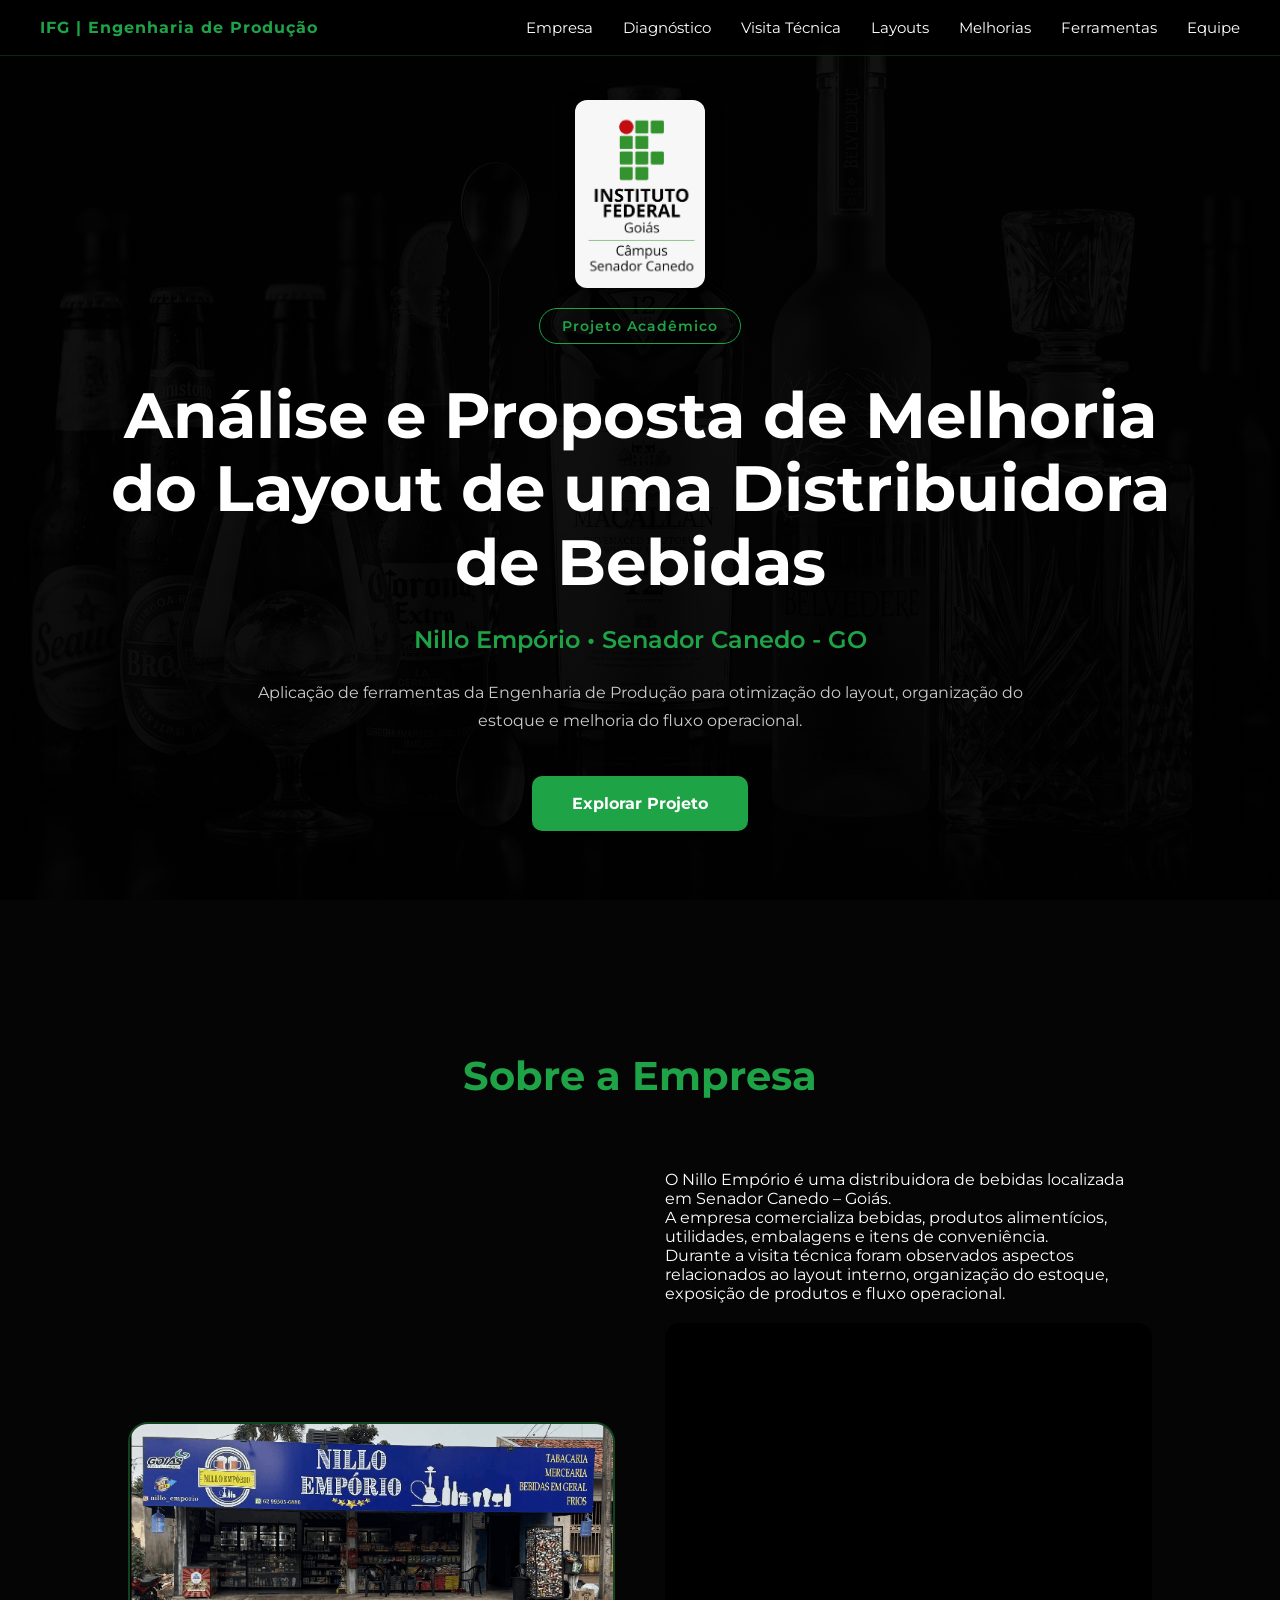
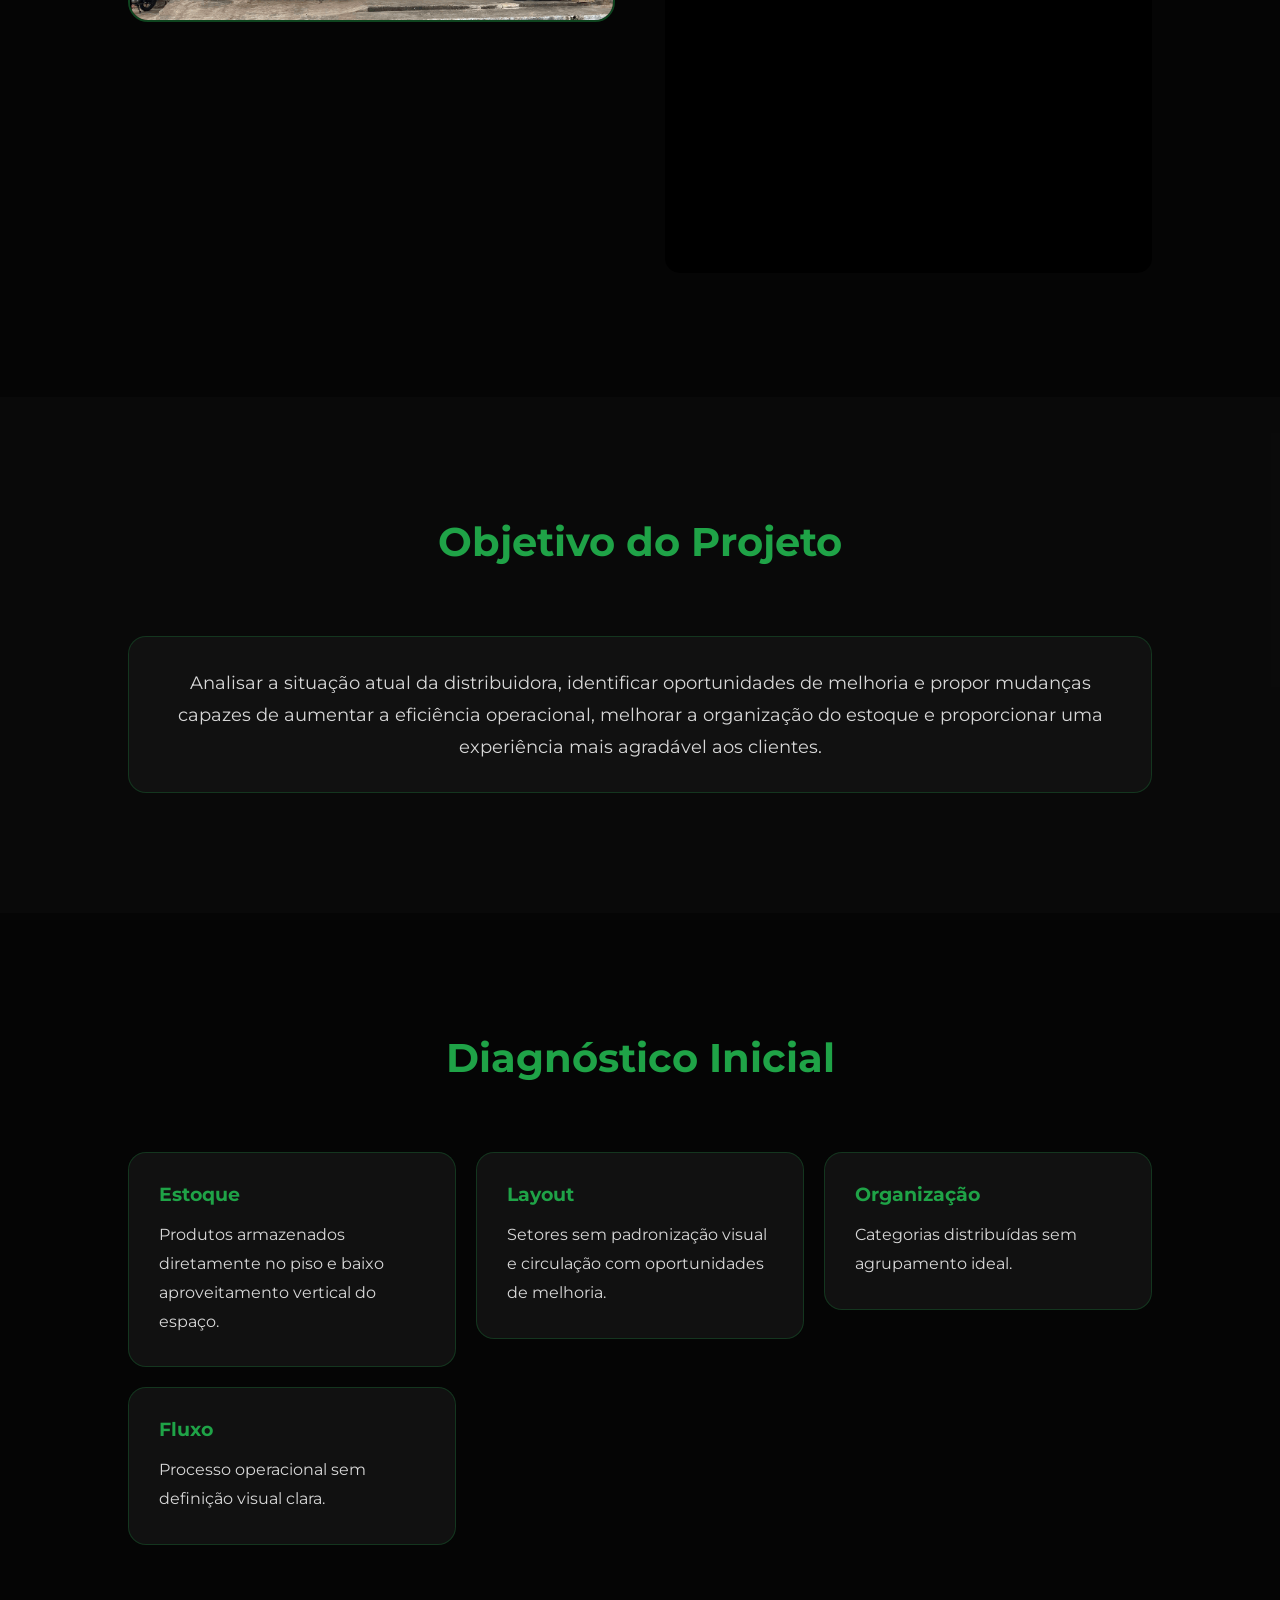
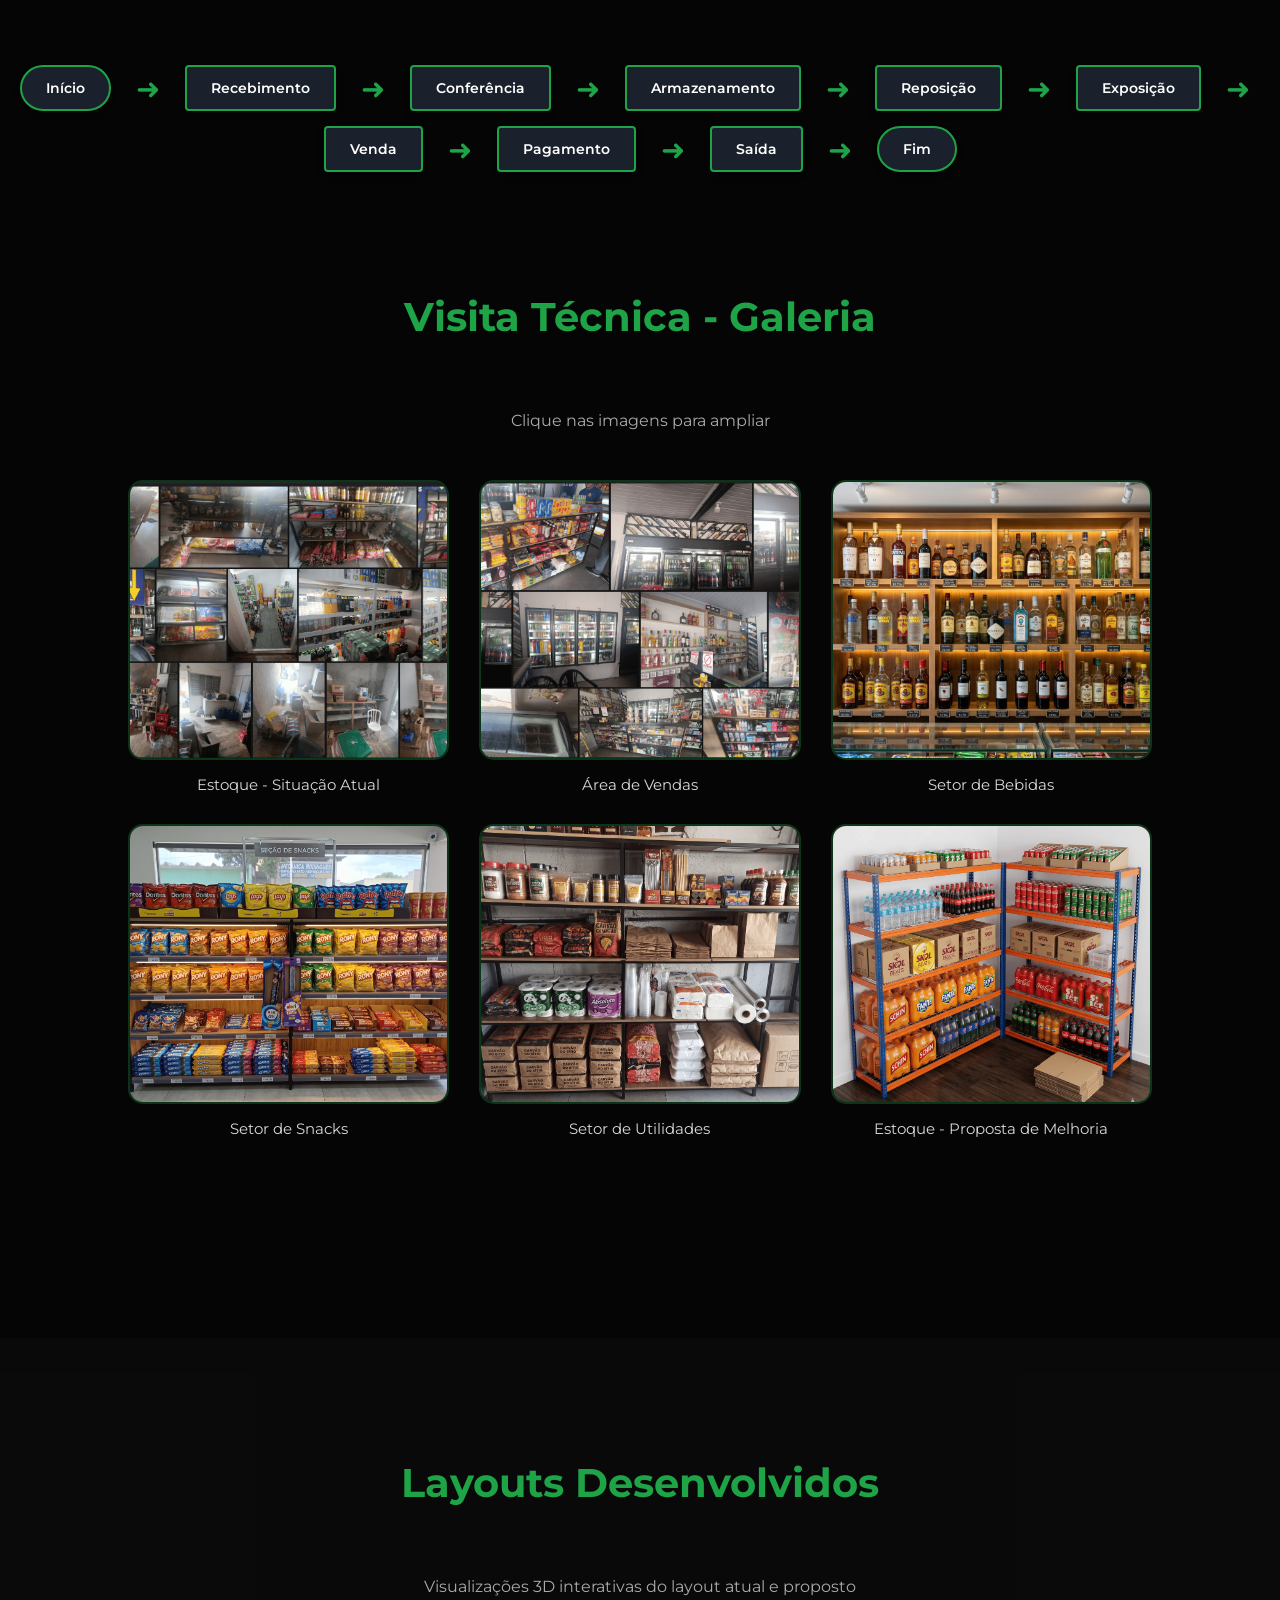
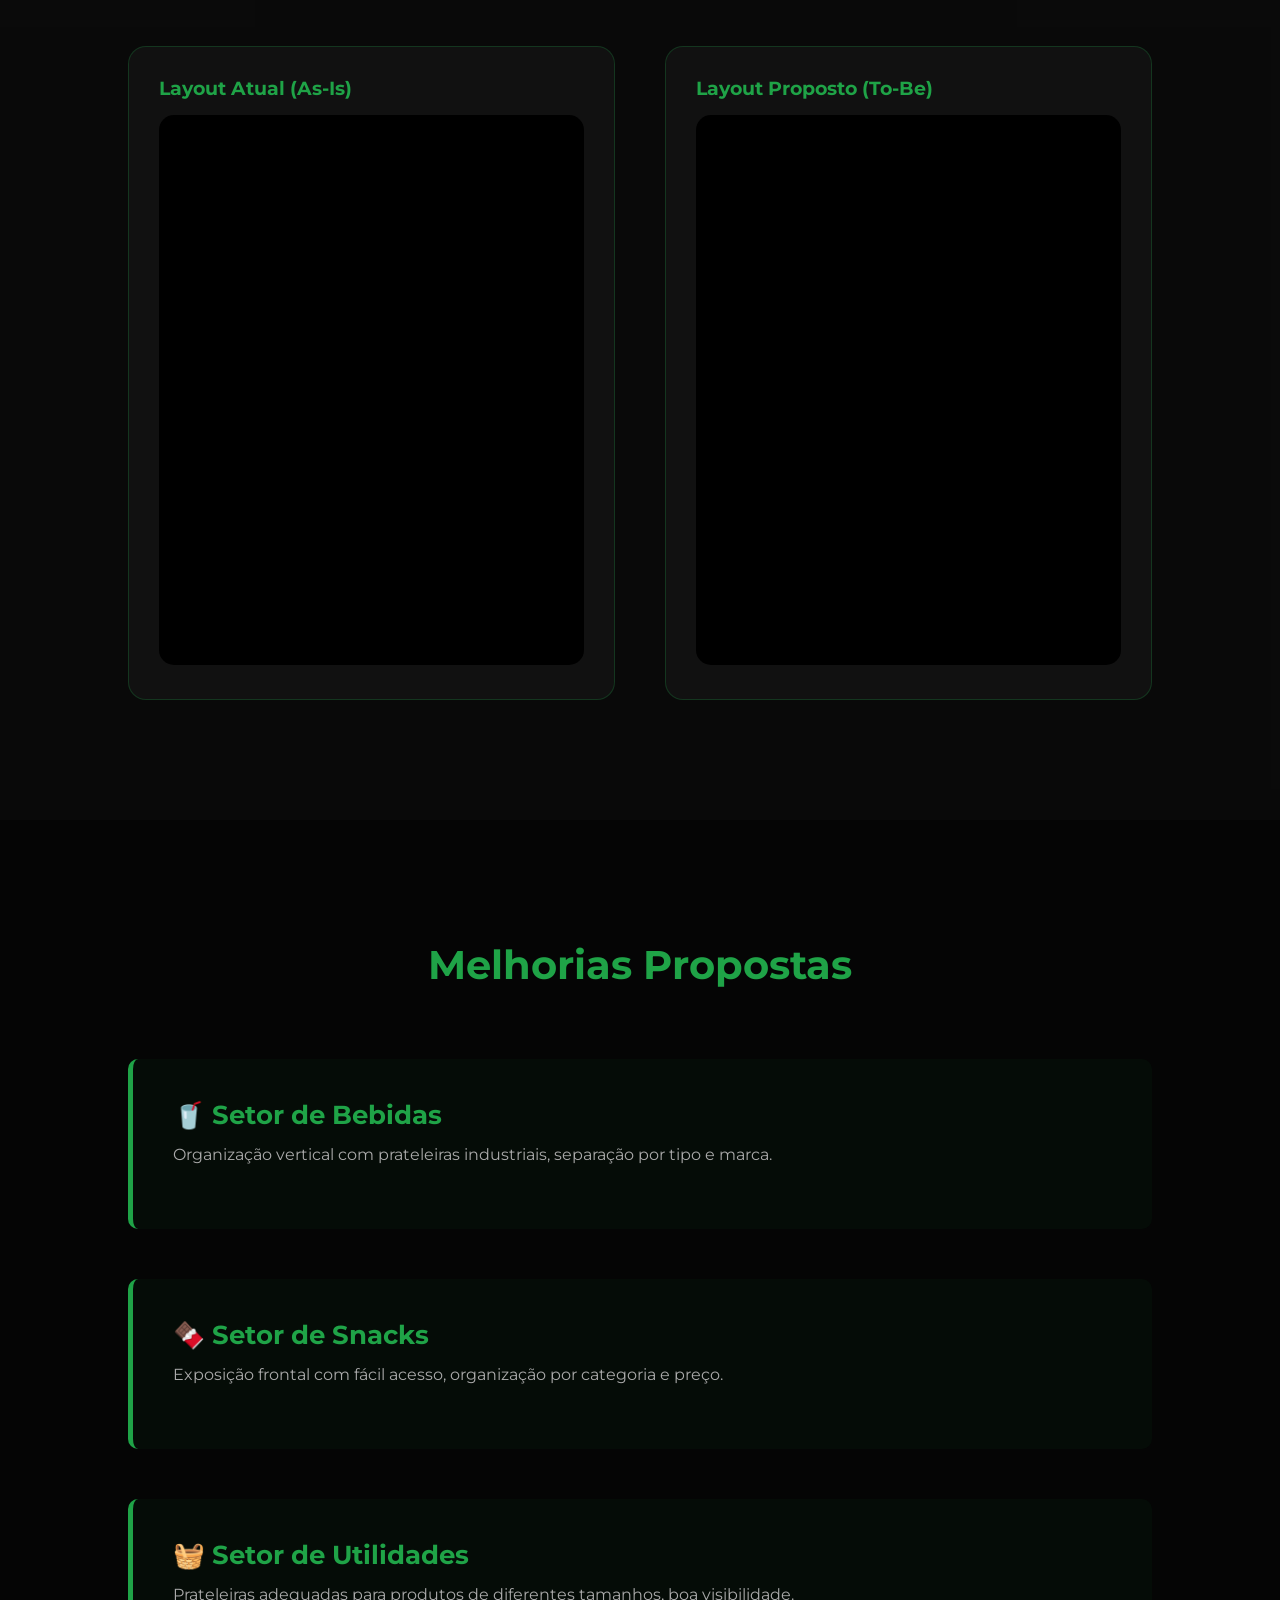
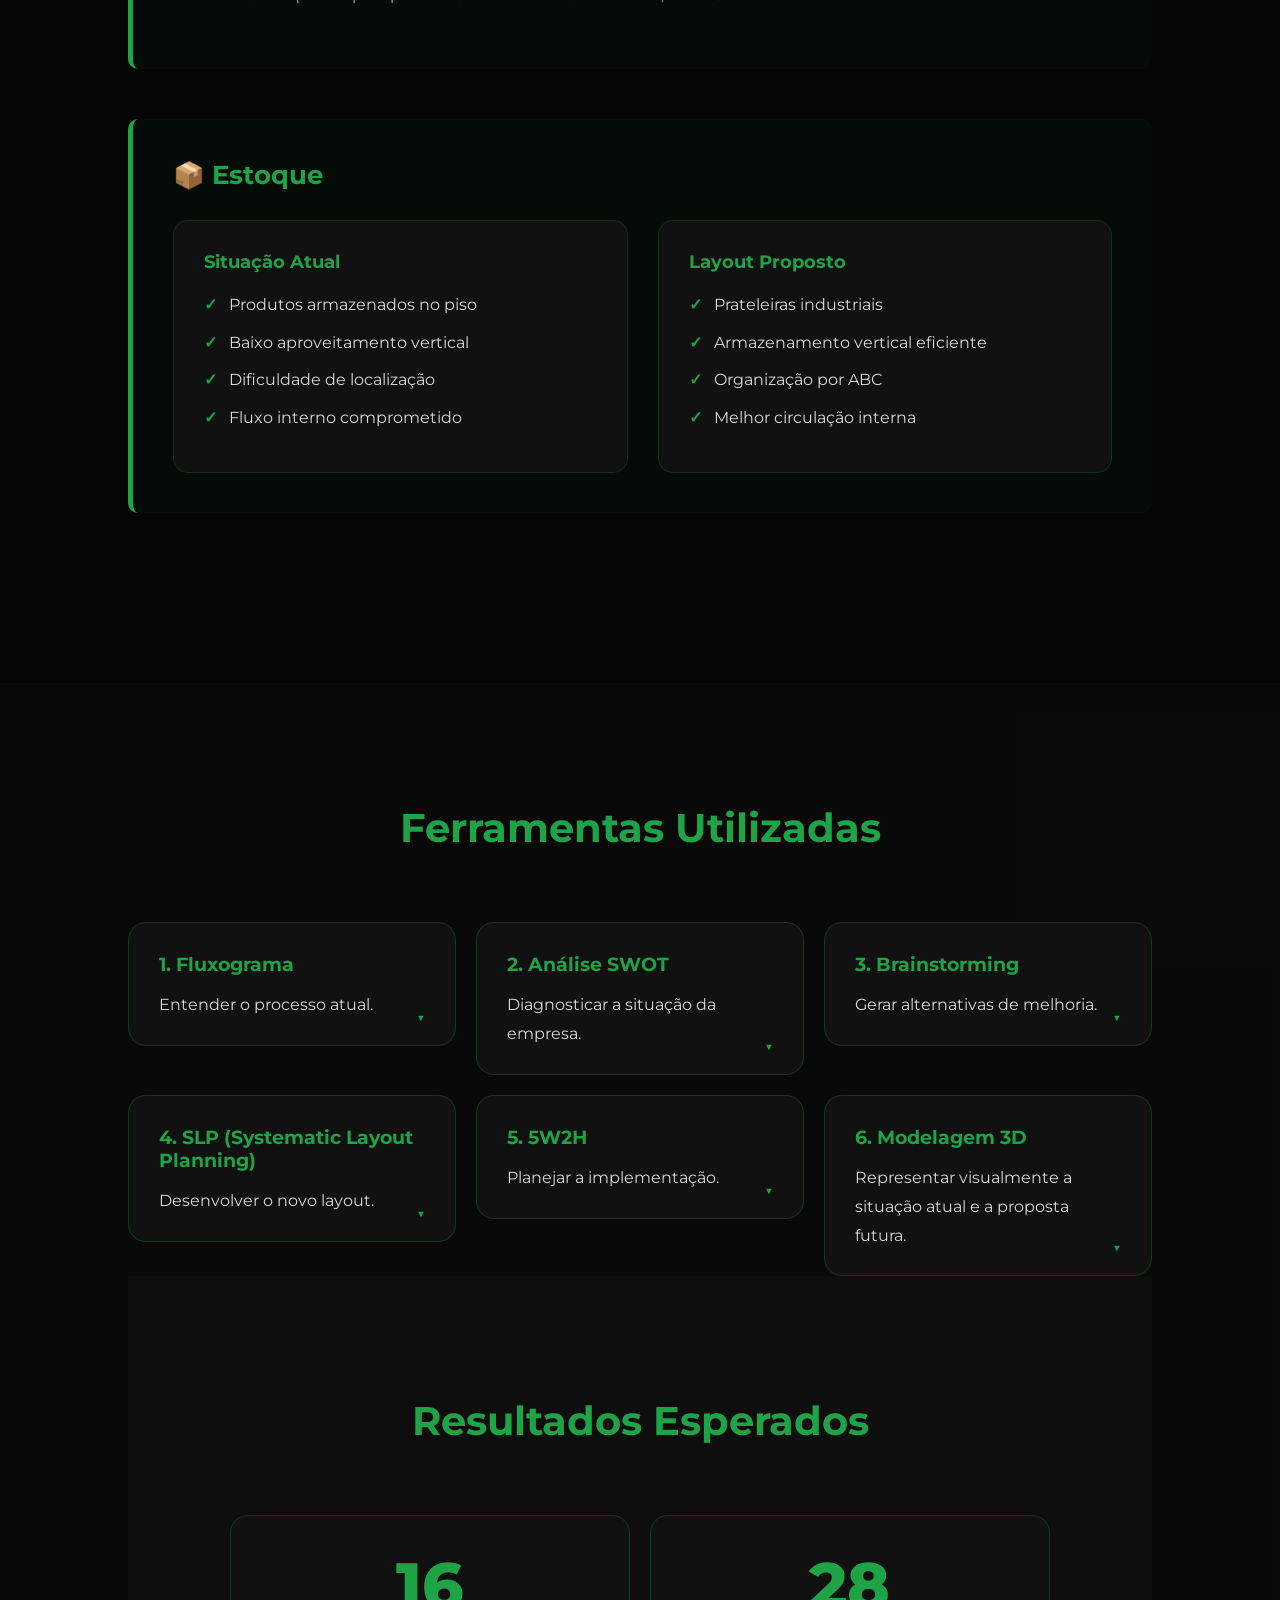
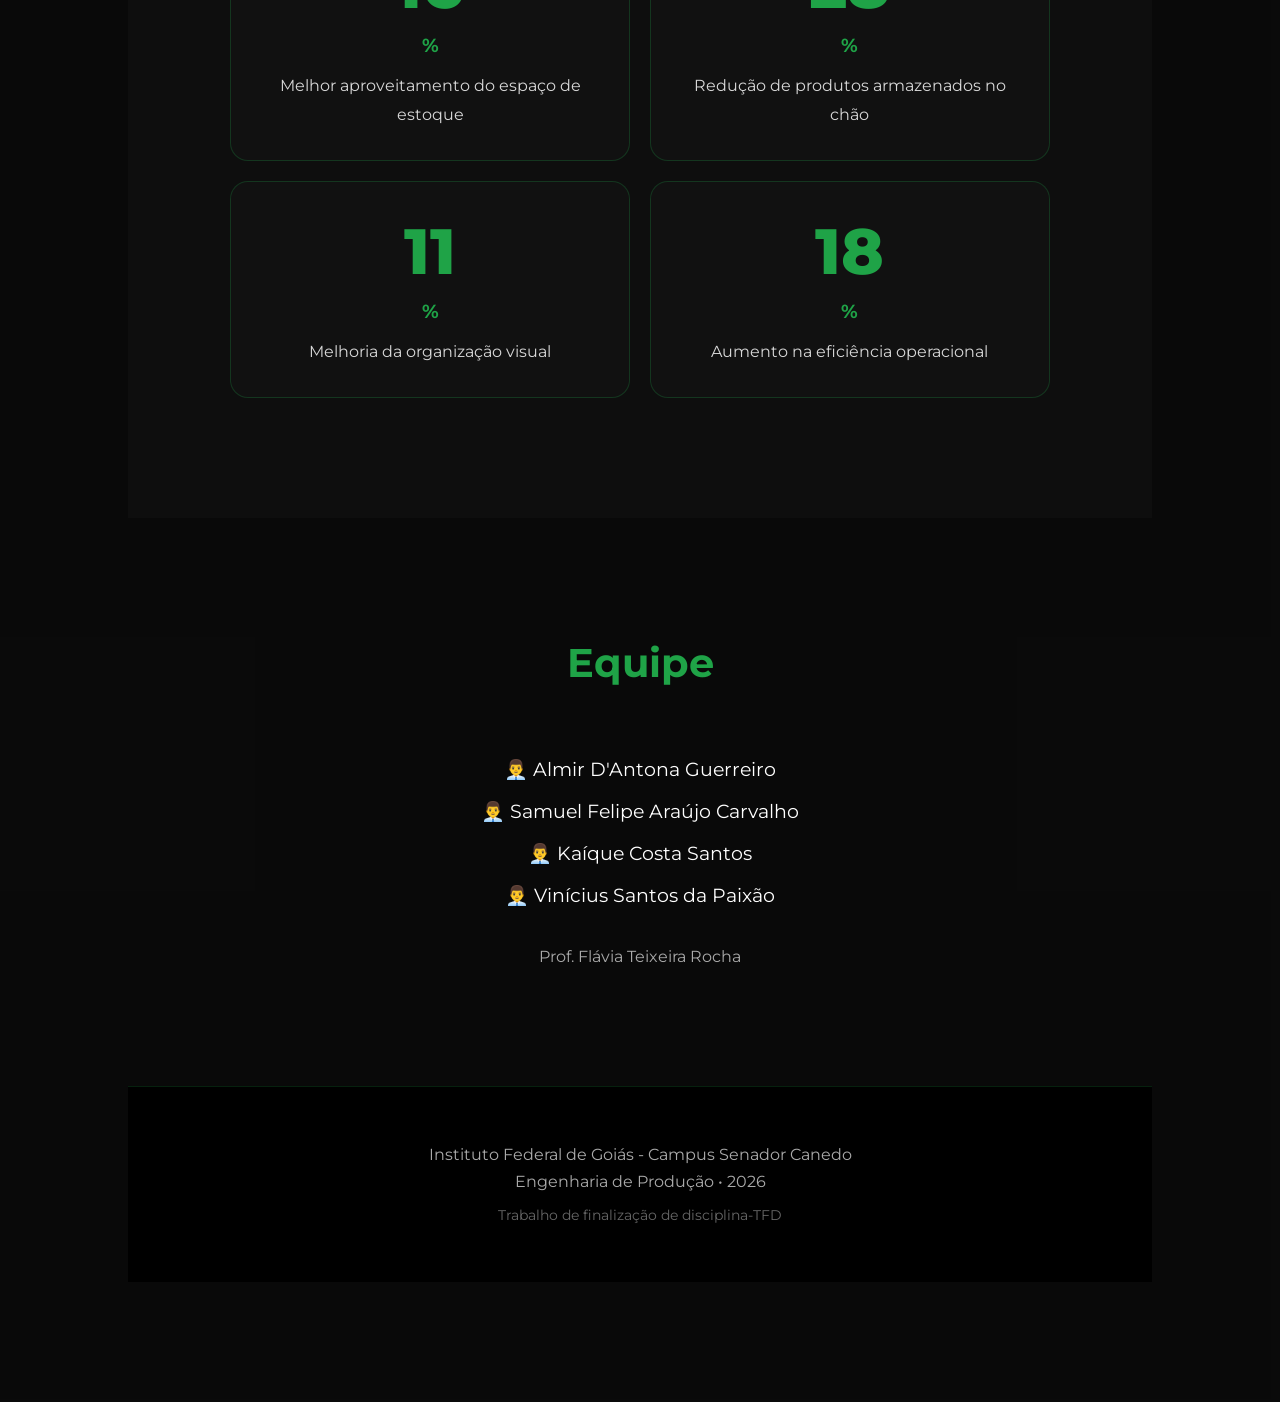
==== commit 925ee24d: "nomes" ====
--- a/index.html
+++ b/index.html
@@ -529,7 +529,7 @@
             </ul>
 
             <p style="text-align: center; margin-top: 40px; color: #aaa;">
-                Orientador: Professores do Curso de Engenharia de Produção - IFG
+                Prof. Flávia Teixeira Rocha
             </p>
 
         </div>
@@ -548,7 +548,7 @@
         </p>
 
         <p style="margin-top: 15px; font-size: 0.9rem; color: #666;">
-            Projeto de Análise e Melhoria de Layout - PIBITI
+            Trabalho de finalização de disciplina-TFD
         </p>
 
     </footer>
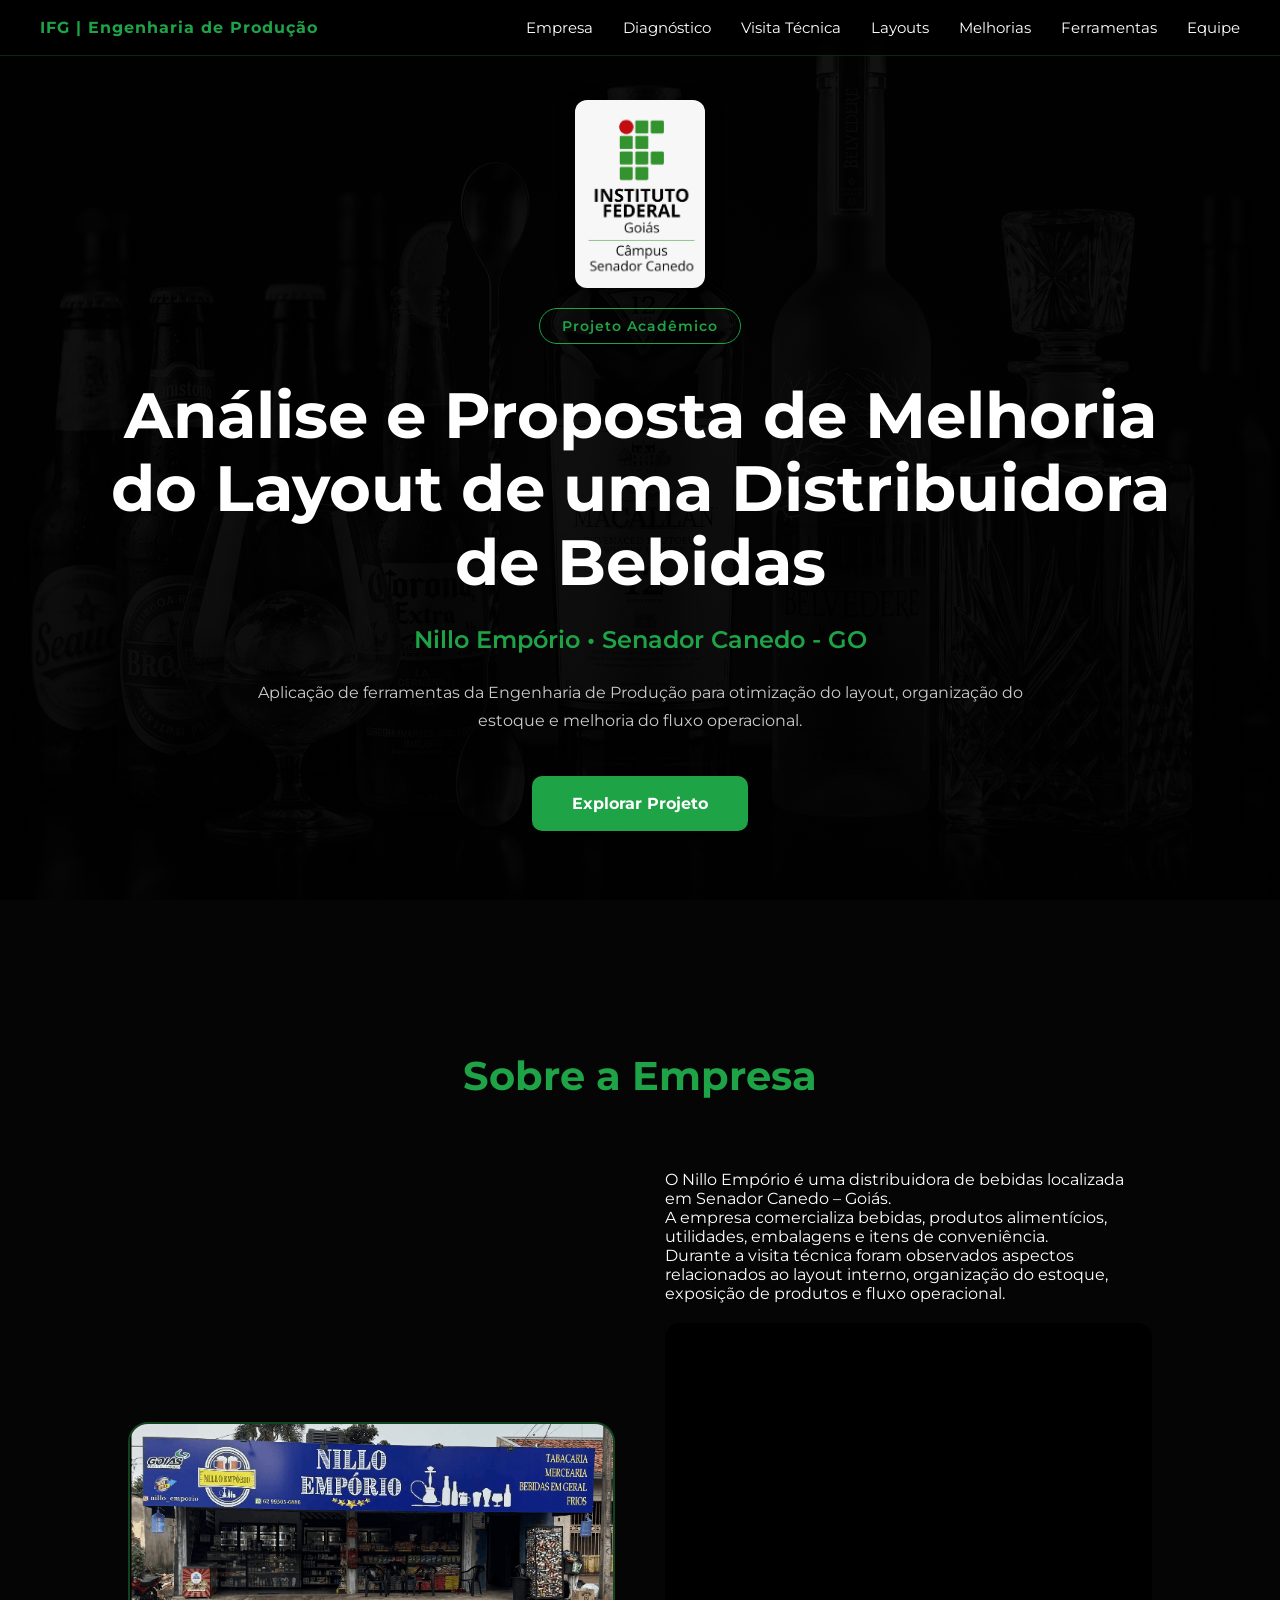
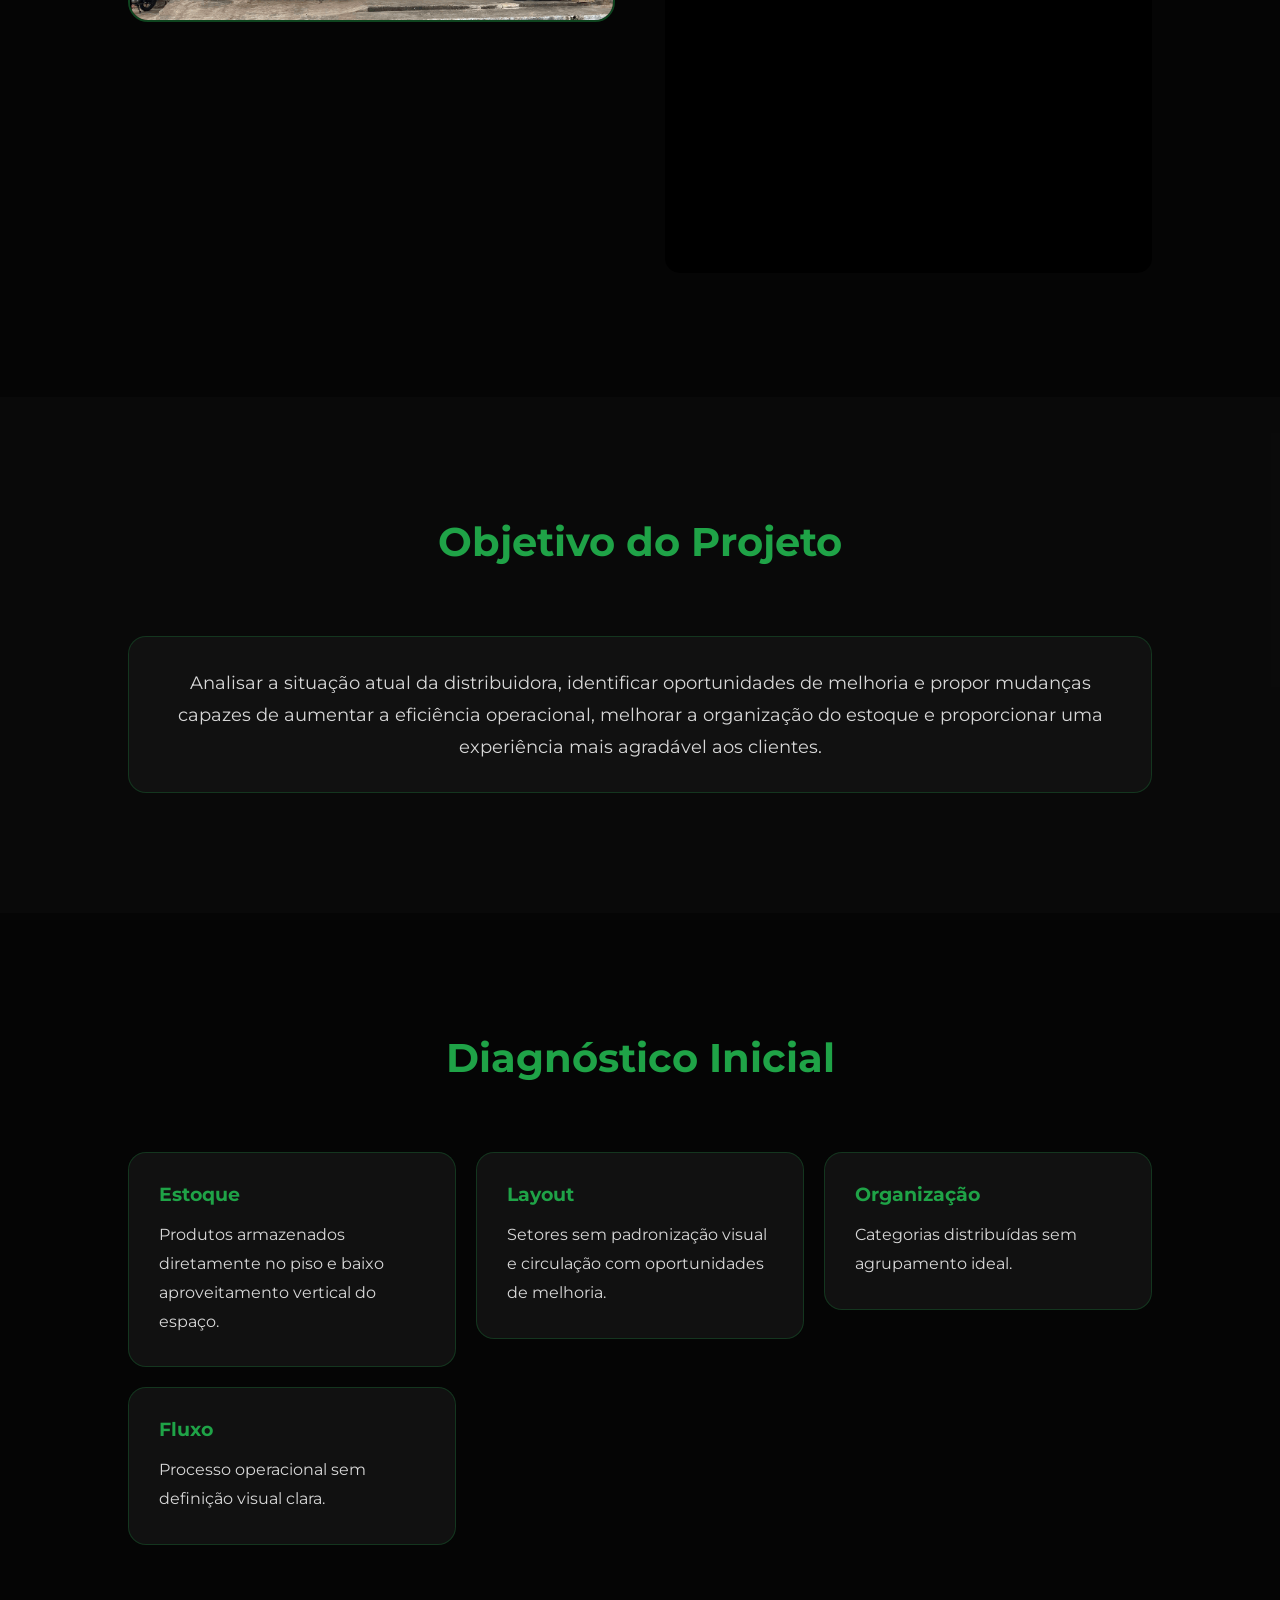
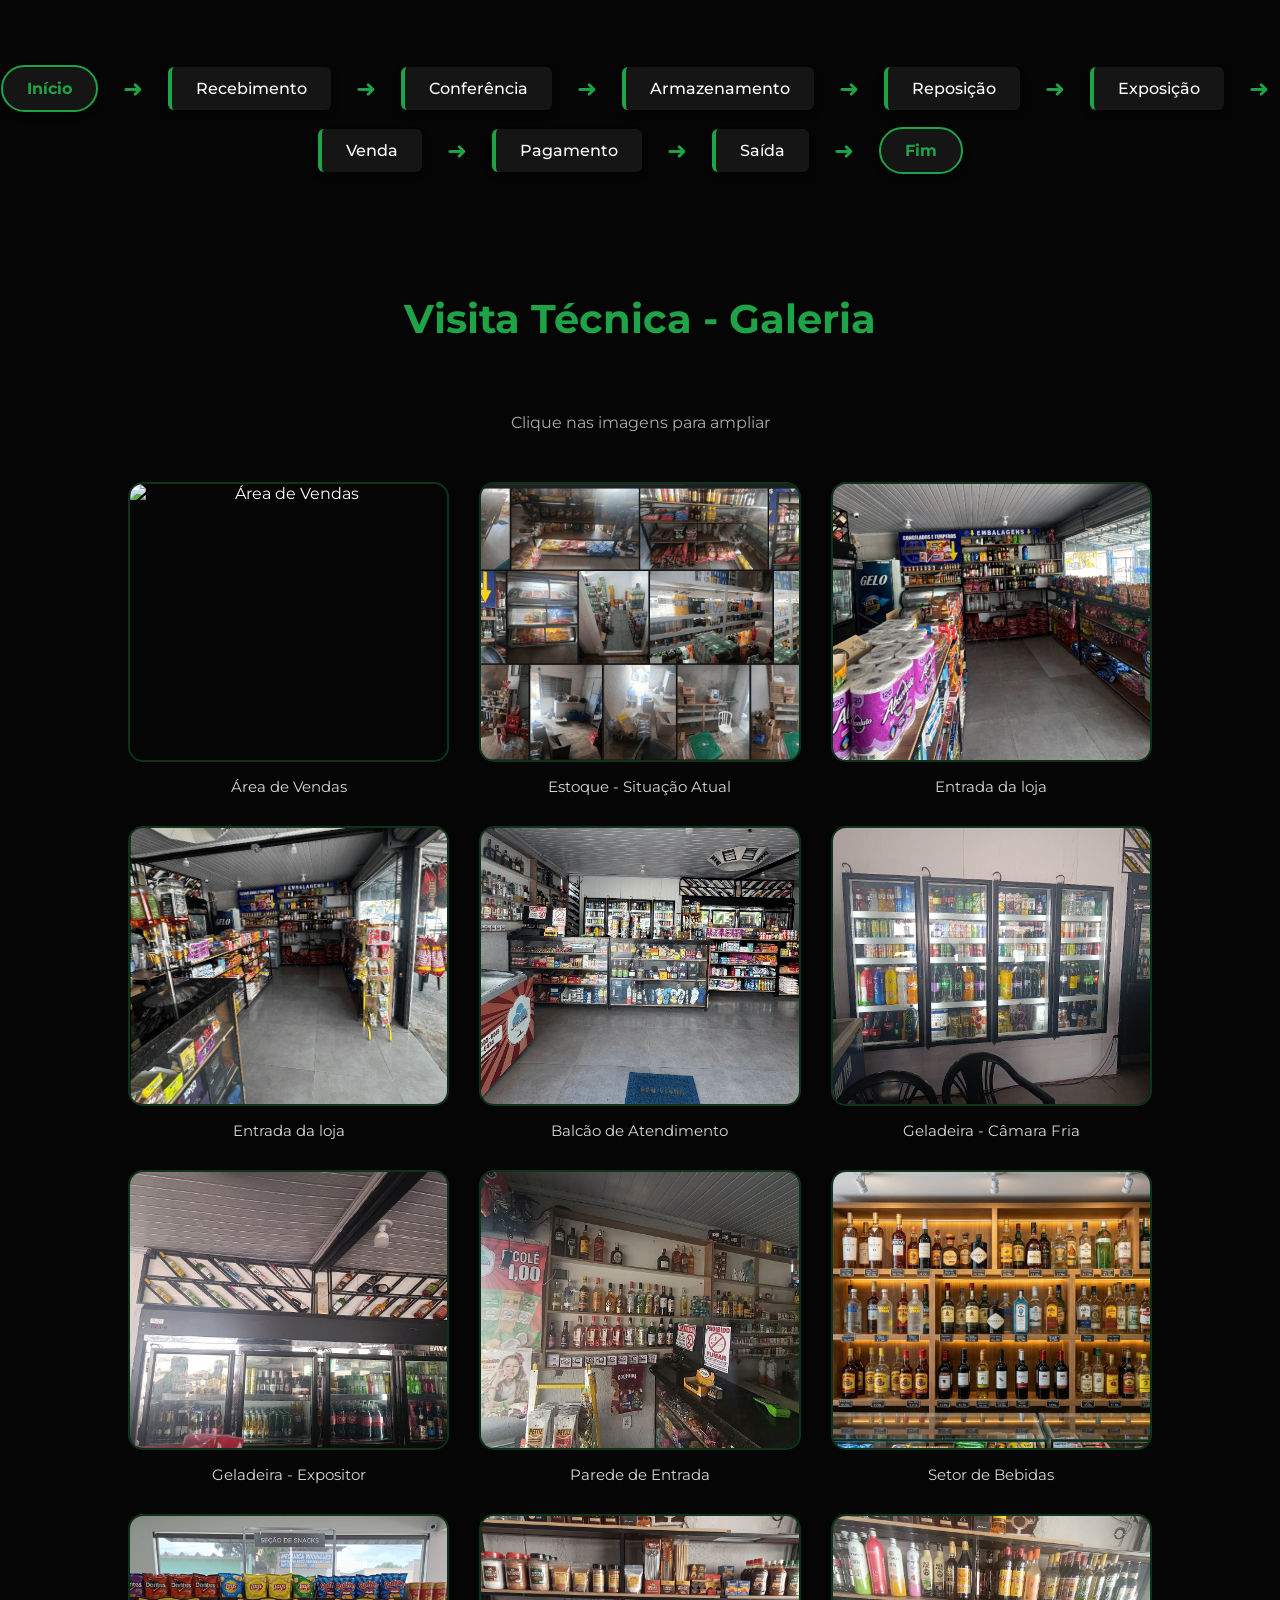
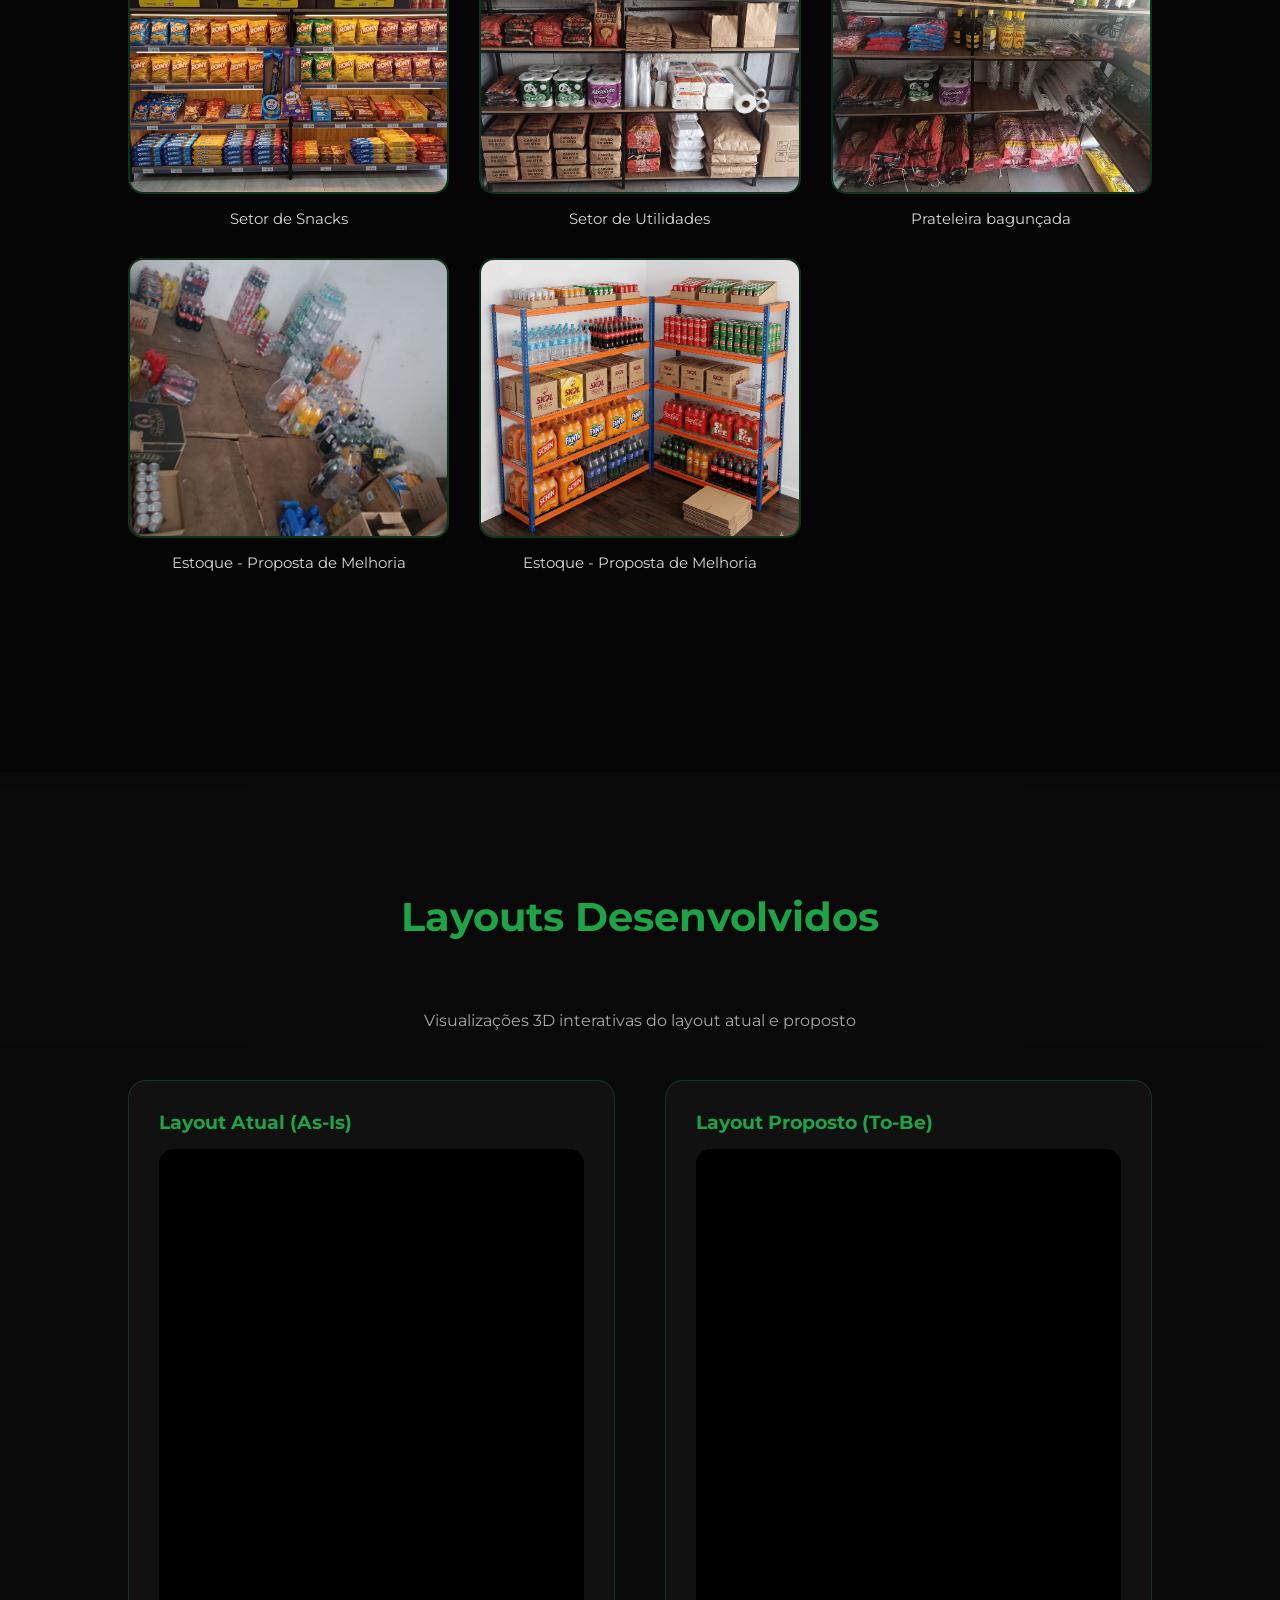
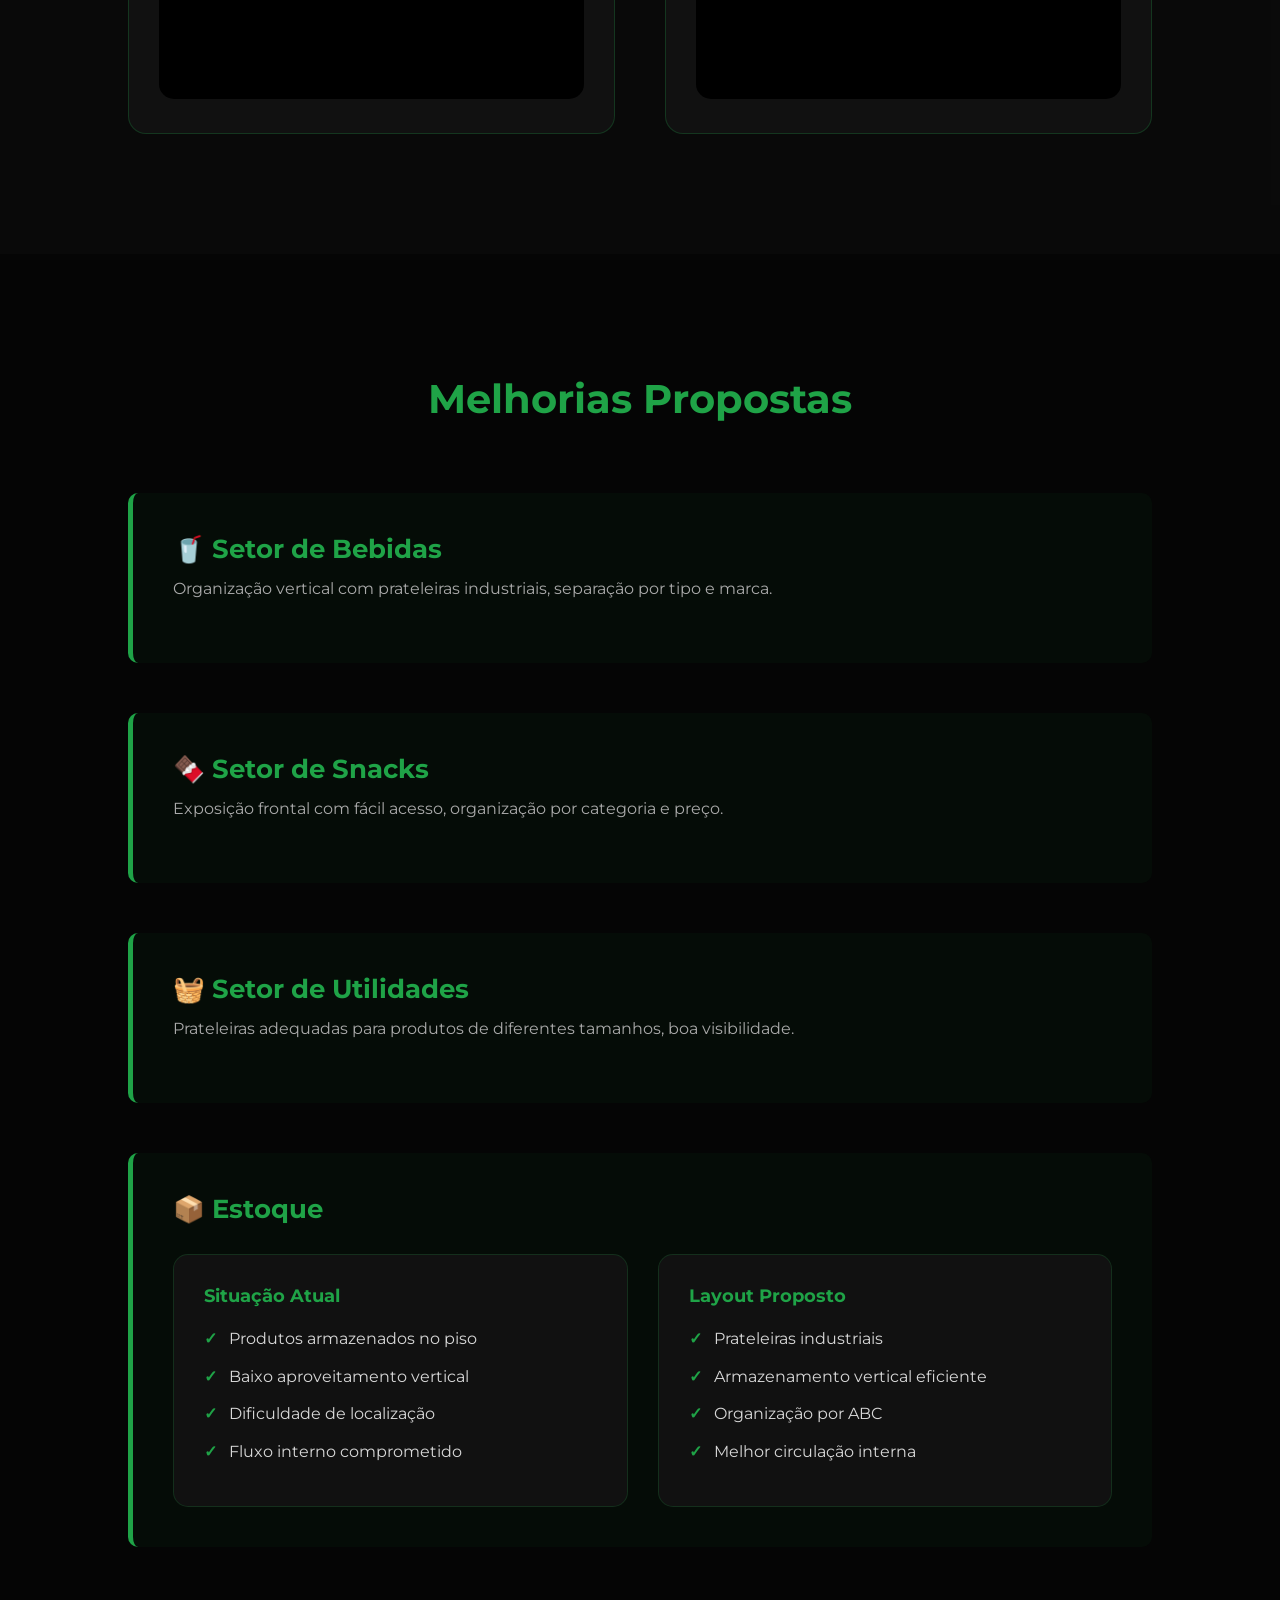
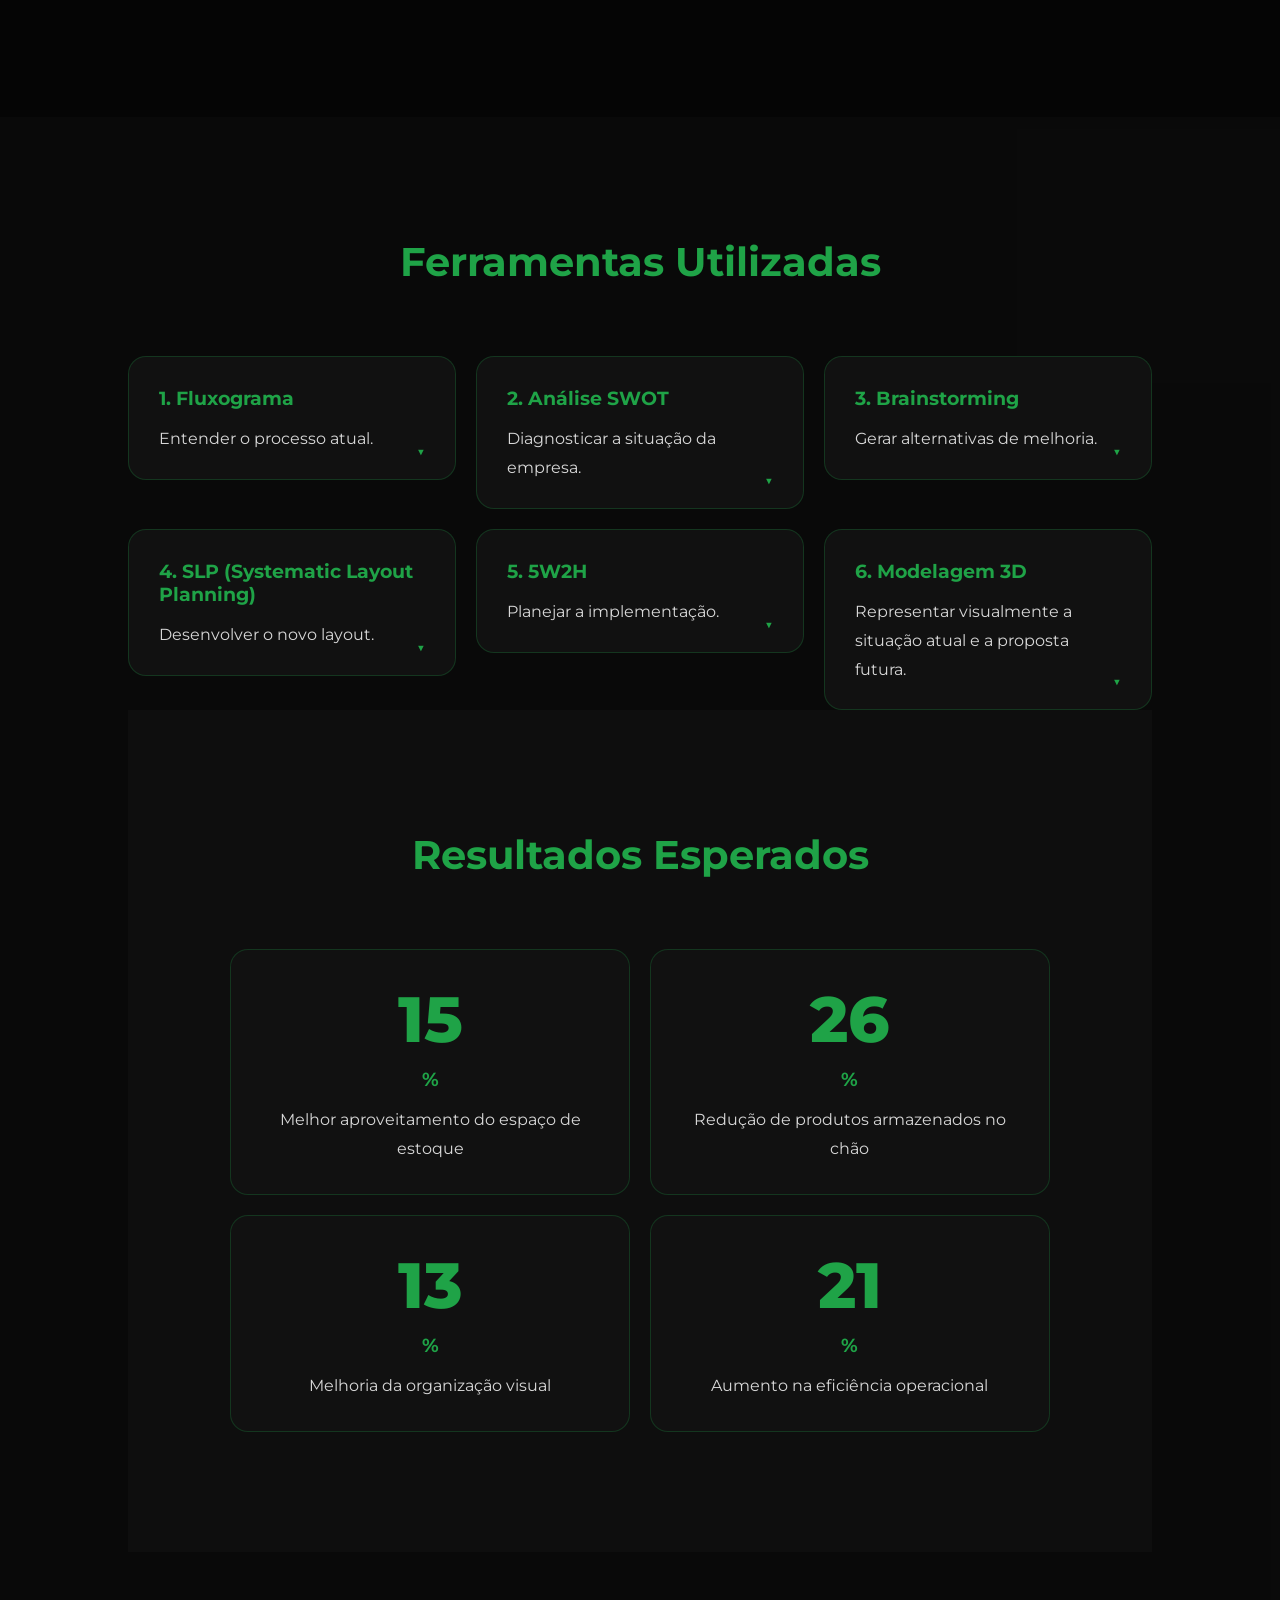
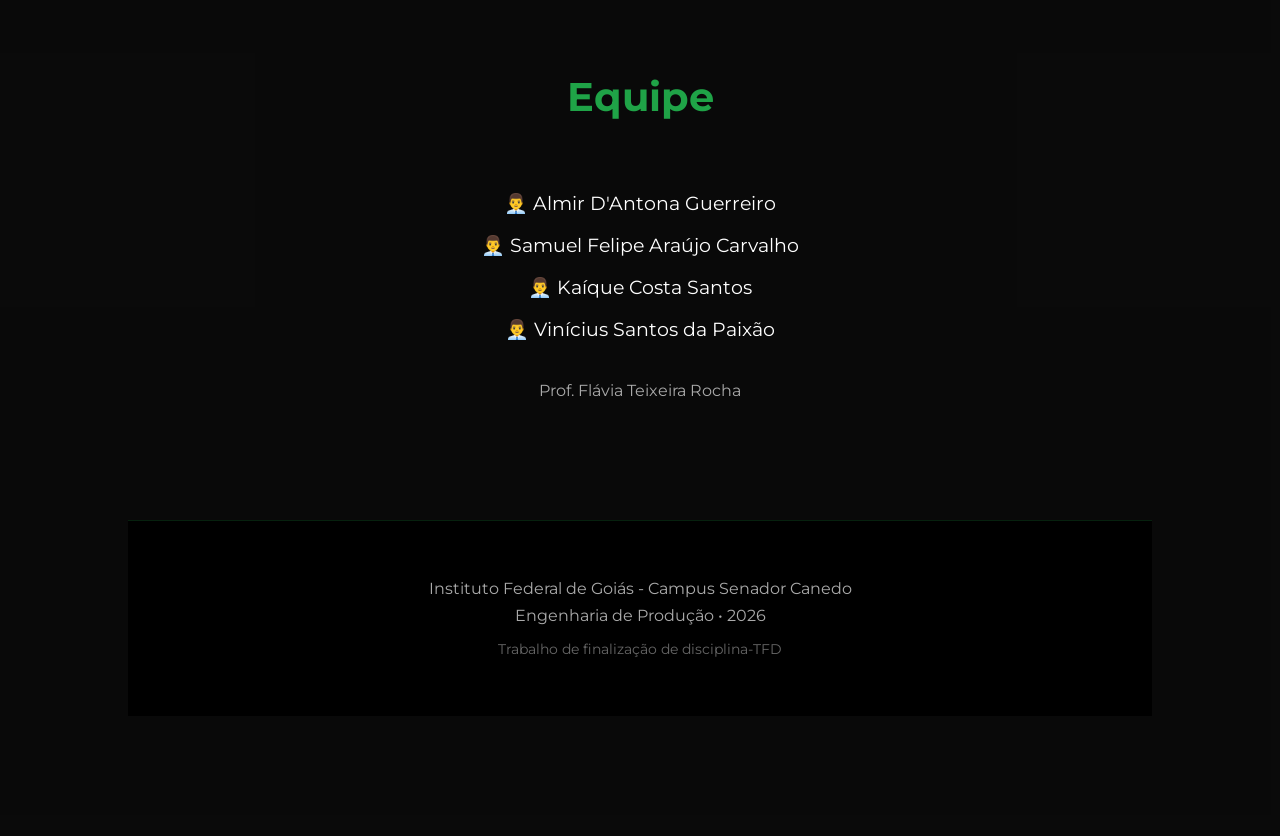
==== commit 0cce9da6: "fotos novas" ====
--- a/index.html
+++ b/index.html
@@ -223,14 +223,44 @@
 
             <div class="galeria-grid">
 
+                 <div class="galeria-item">
+                    <img src="assets/area-vendas.jpg" alt="Área de Vendas" class="galeria-thumb" onclick="abrirLightbox(this.src, this.alt)">
+                    <p>Área de Vendas</p>
+                </div>
+
                 <div class="galeria-item">
                     <img src="assets/estoque-atual.png" alt="Estoque Atual" class="galeria-thumb" onclick="abrirLightbox(this.src, this.alt)">
                     <p>Estoque - Situação Atual</p>
                 </div>
 
                 <div class="galeria-item">
-                    <img src="assets/area-vendas.png" alt="Área de Vendas" class="galeria-thumb" onclick="abrirLightbox(this.src, this.alt)">
-                    <p>Área de Vendas</p>
+                     <img src="assets/area-de-vendas4.png" alt="Entrada da loja" class="galeria-thumb" onclick="abrirLightbox(this.src, this.alt)">
+                     <p>Entrada da loja</p>
+                </div>
+               
+                <div class="galeria-item">
+                     <img src="assets/area-de-vendas2.png" alt="Entrada da loja" class="galeria-thumb" onclick="abrirLightbox(this.src, this.alt)">
+                     <p>Entrada da loja</p>
+                </div>
+
+                <div class="galeria-item">
+                     <img src="assets/area-de-vendas3.png" alt="Balcão de Atendimento" class="galeria-thumb" onclick="abrirLightbox(this.src, this.alt)">
+                     <p>Balcão de Atendimento</p>
+                </div>
+
+                <div class="galeria-item">
+                     <img src="assets/geladeira-camara-fria.jpg" alt="Geladeira - Câmara Fria" class="galeria-thumb" onclick="abrirLightbox(this.src, this.alt)">
+                     <p>Geladeira - Câmara Fria</p>
+                </div>
+
+                <div class="galeria-item">
+                     <img src="assets/geladeira-expositor.jpg" alt="Geladeira - Expositor" class="galeria-thumb" onclick="abrirLightbox(this.src, this.alt)">
+                     <p>Geladeira - Expositor</p>
+                </div>
+
+                <div class="galeria-item">
+                     <img src="assets/parede-de-entrada.jpg" alt="Parede de Entrada" class="galeria-thumb" onclick="abrirLightbox(this.src, this.alt)">
+                     <p>Parede de Entrada</p>
                 </div>
 
                 <div class="galeria-item">
@@ -246,6 +276,16 @@
                 <div class="galeria-item">
                     <img src="assets/melhoria-utilidades.png" alt="Setor de Utilidades" class="galeria-thumb" onclick="abrirLightbox(this.src, this.alt)">
                     <p>Setor de Utilidades</p>
+                </div>
+
+                 <div class="galeria-item">
+                     <img src="assets/area-de-vendas.jpg" alt="Prateleira bagunçada" class="galeria-thumb" onclick="abrirLightbox(this.src, this.alt)">
+                     <p>Prateleira bagunçada</p>
+                </div>
+
+                <div class="galeria-item">
+                    <img src="assets/estoque-antes.jpg" alt="Estoque - Proposta" class="galeria-thumb" onclick="abrirLightbox(this.src, this.alt)">
+                    <p>Estoque - Proposta de Melhoria</p>
                 </div>
 
                 <div class="galeria-item">
--- a/css/style.css
+++ b/css/style.css
@@ -741,43 +741,43 @@
 ========================= */
 
 /* Base para todas as formas geométricas */
+/* =========================
+   FLUXOGRAMA (ESTILO DO SITE + NORMA IFG)
+========================= */
+
 .etapa {
-    background-color: #1a202c; /* Fundo escuro */
+    background-color: #151515; /* Aquele fundo escuro elegante que você já usava */
     color: #ffffff;
-    border: 2px solid var(--green); /* Contorno verde completo fechando a forma */
     padding: 12px 24px;
     display: flex;
     justify-content: center;
     align-items: center;
     text-align: center;
-    font-weight: 600;
-    font-size: 0.9rem;
+    font-weight: 500;
     box-shadow: 0 4px 6px rgba(0, 0, 0, 0.3);
 }
 
-/* 1. Terminador (Início e Fim) -> Formato de Pílula */
+/* 1. Processo (Atividades) -> Retângulo da norma */
+.etapa.processo {
+    border-radius: 6px; 
+    border-left: 4px solid var(--green); /* O seu detalhe verde lateral original volta aqui! */
+}
+
+/* 2. Terminador (Início e Fim) -> Formato de Pílula da norma */
 .etapa.terminador {
-    border-radius: 50px; 
-}
-
-/* 2. Processo (Atividades) -> Retângulo */
-.etapa.processo {
-    border-radius: 4px; /* Retângulo padrão da norma */
-}
-
-/* Setas */
+    border-radius: 50px;
+    /* Como uma borda grossa só na esquerda fica esquisita em uma forma redonda, 
+       colocamos um contorno verde completo para destacar o Início e o Fim */
+    border: 2px solid var(--green); 
+    color: var(--green);
+    font-weight: 700;
+}
+
+/* Setas de ligação */
 .seta {
-    color: var(--green);
+    color: var(--green); /* As setas verdes originais estão salvas */
     font-size: 1.5rem;
     margin: 0 10px;
-}
-
-.seta{
-
-    font-size:1.8rem;
-
-    color:var(--green);
-
 }
 
 /* =========================
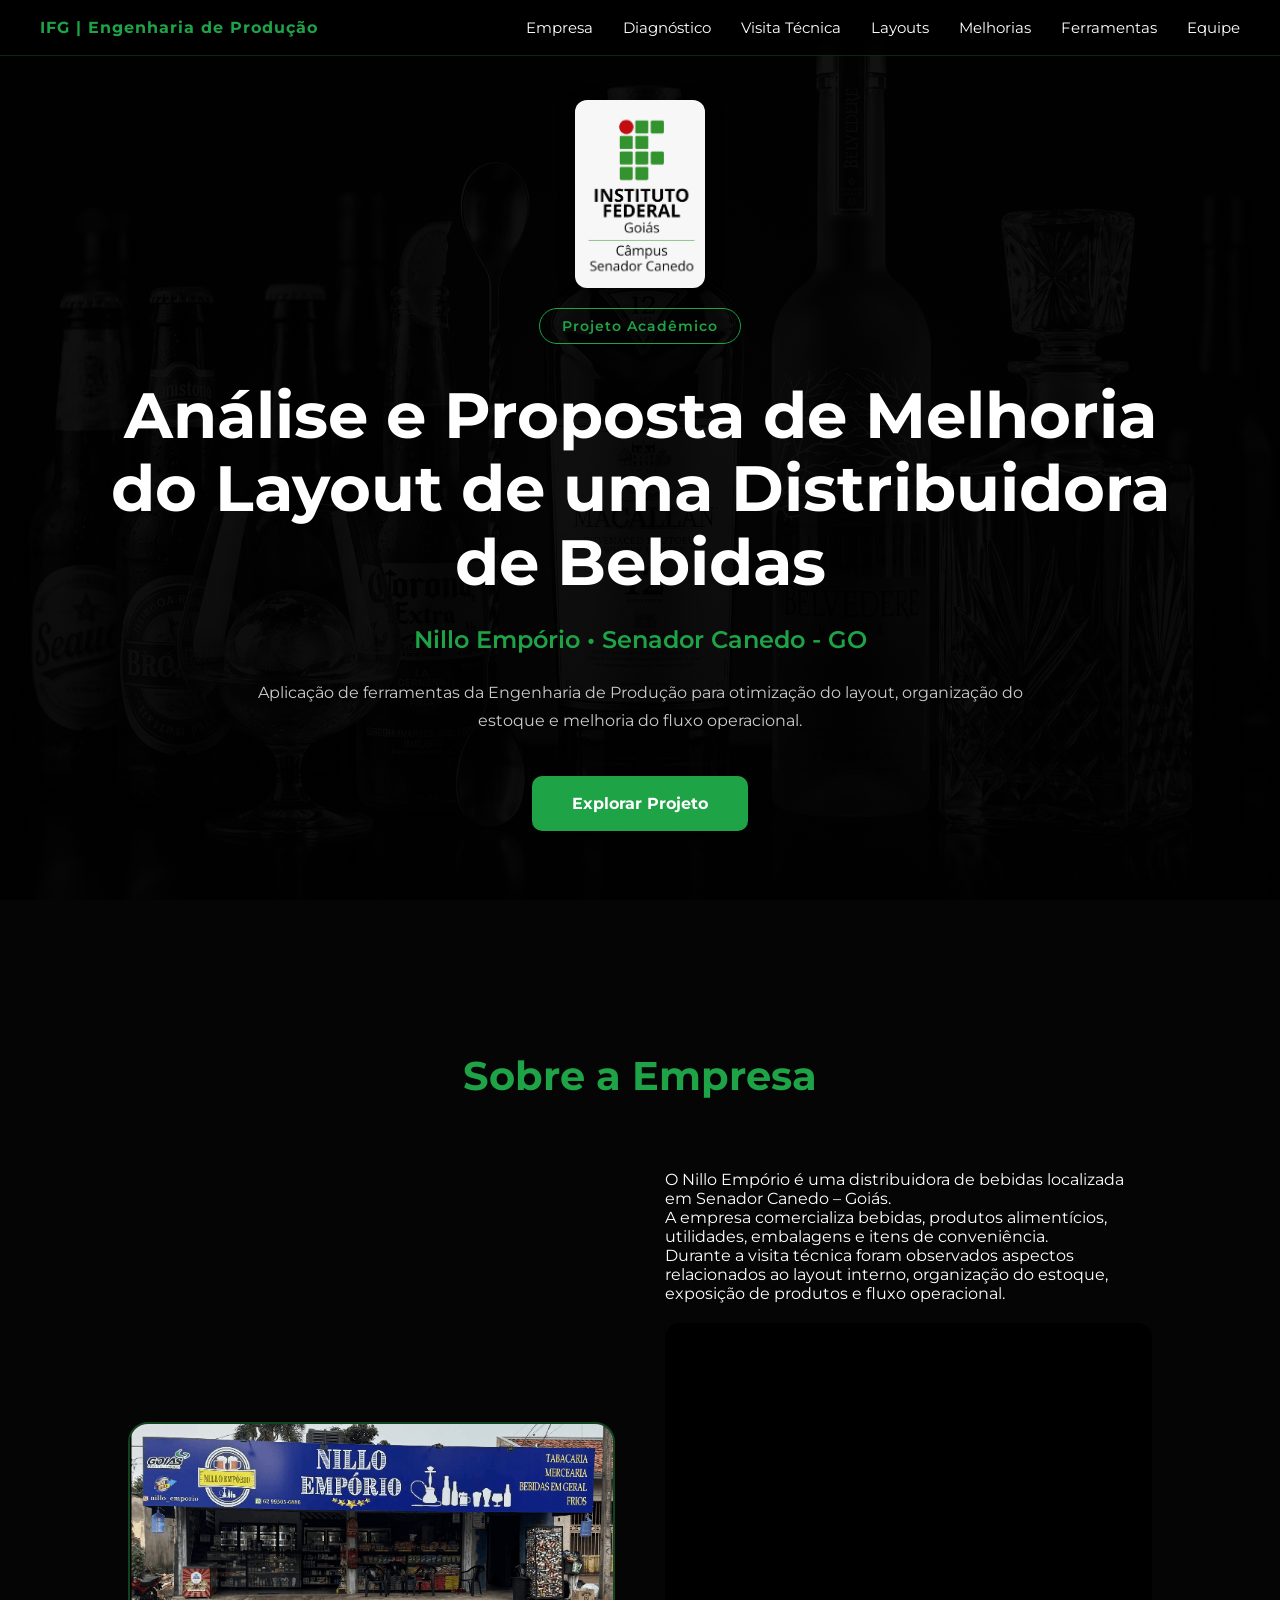
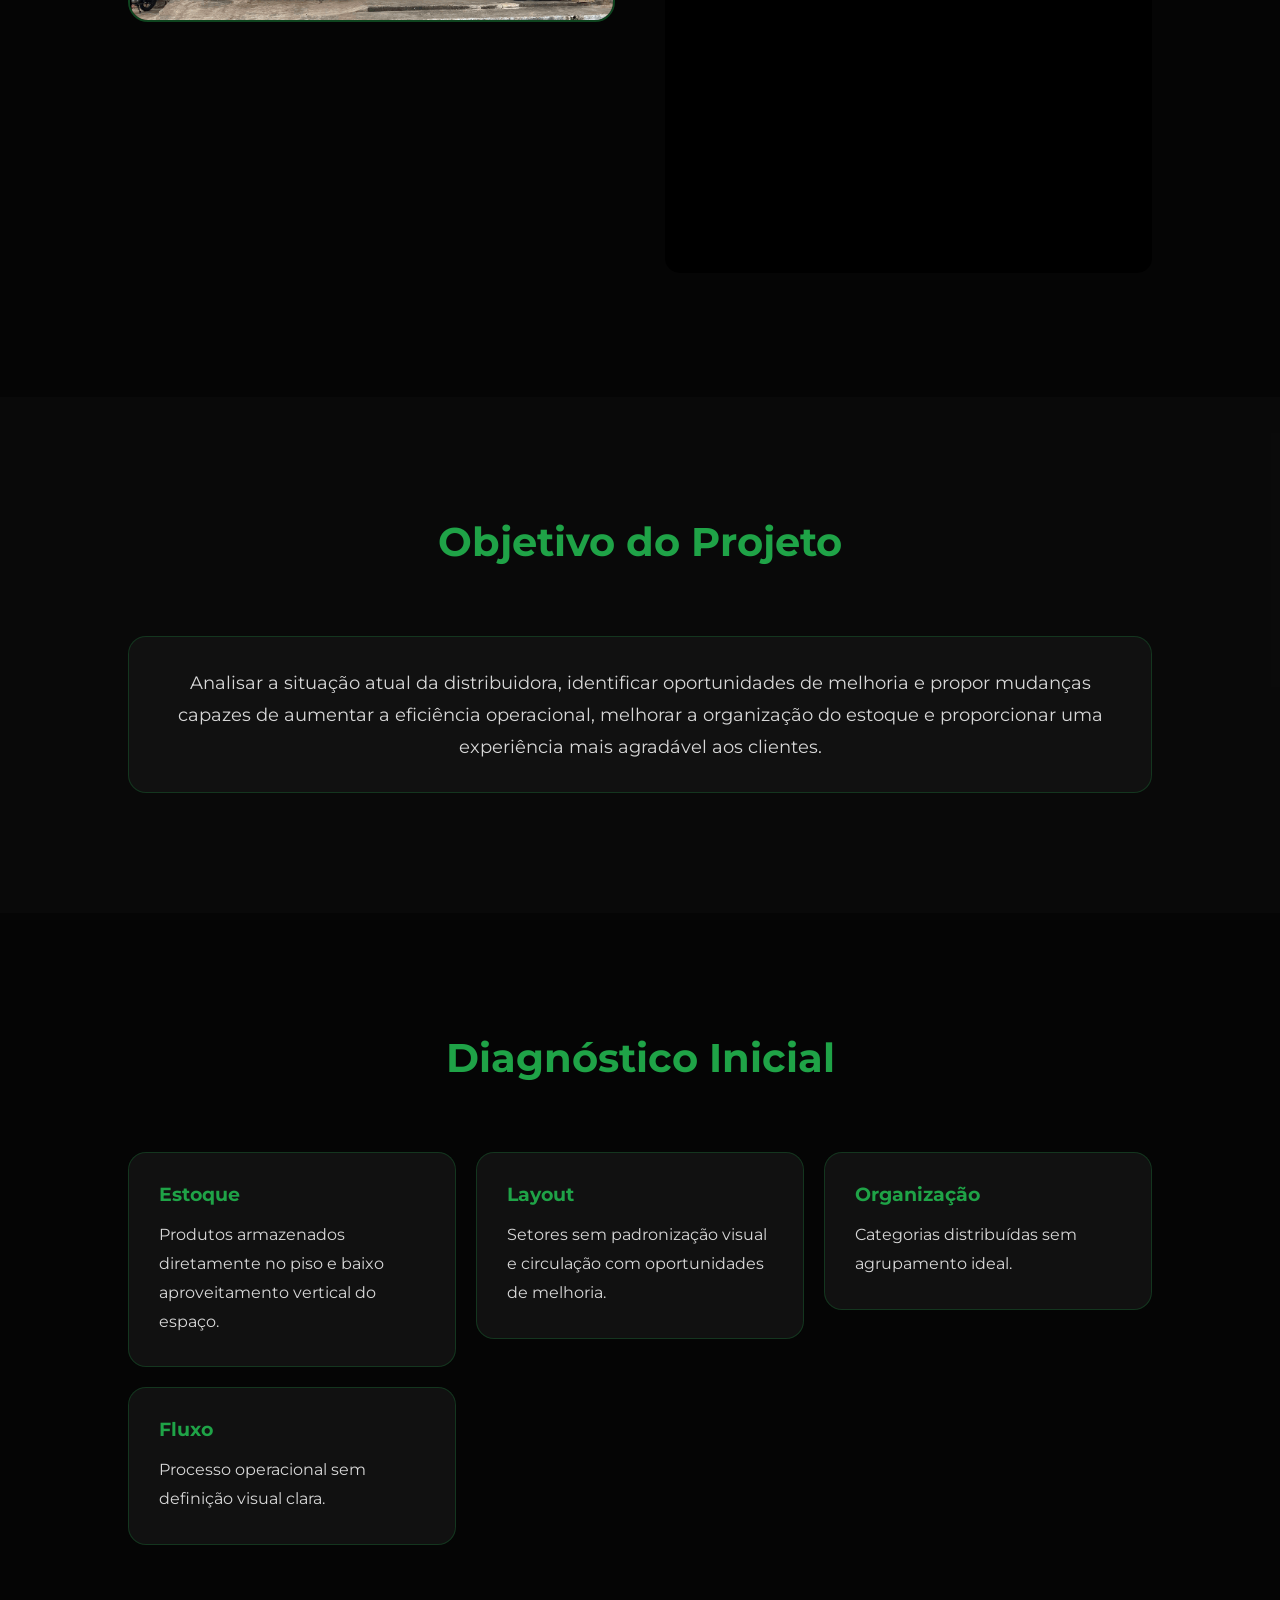
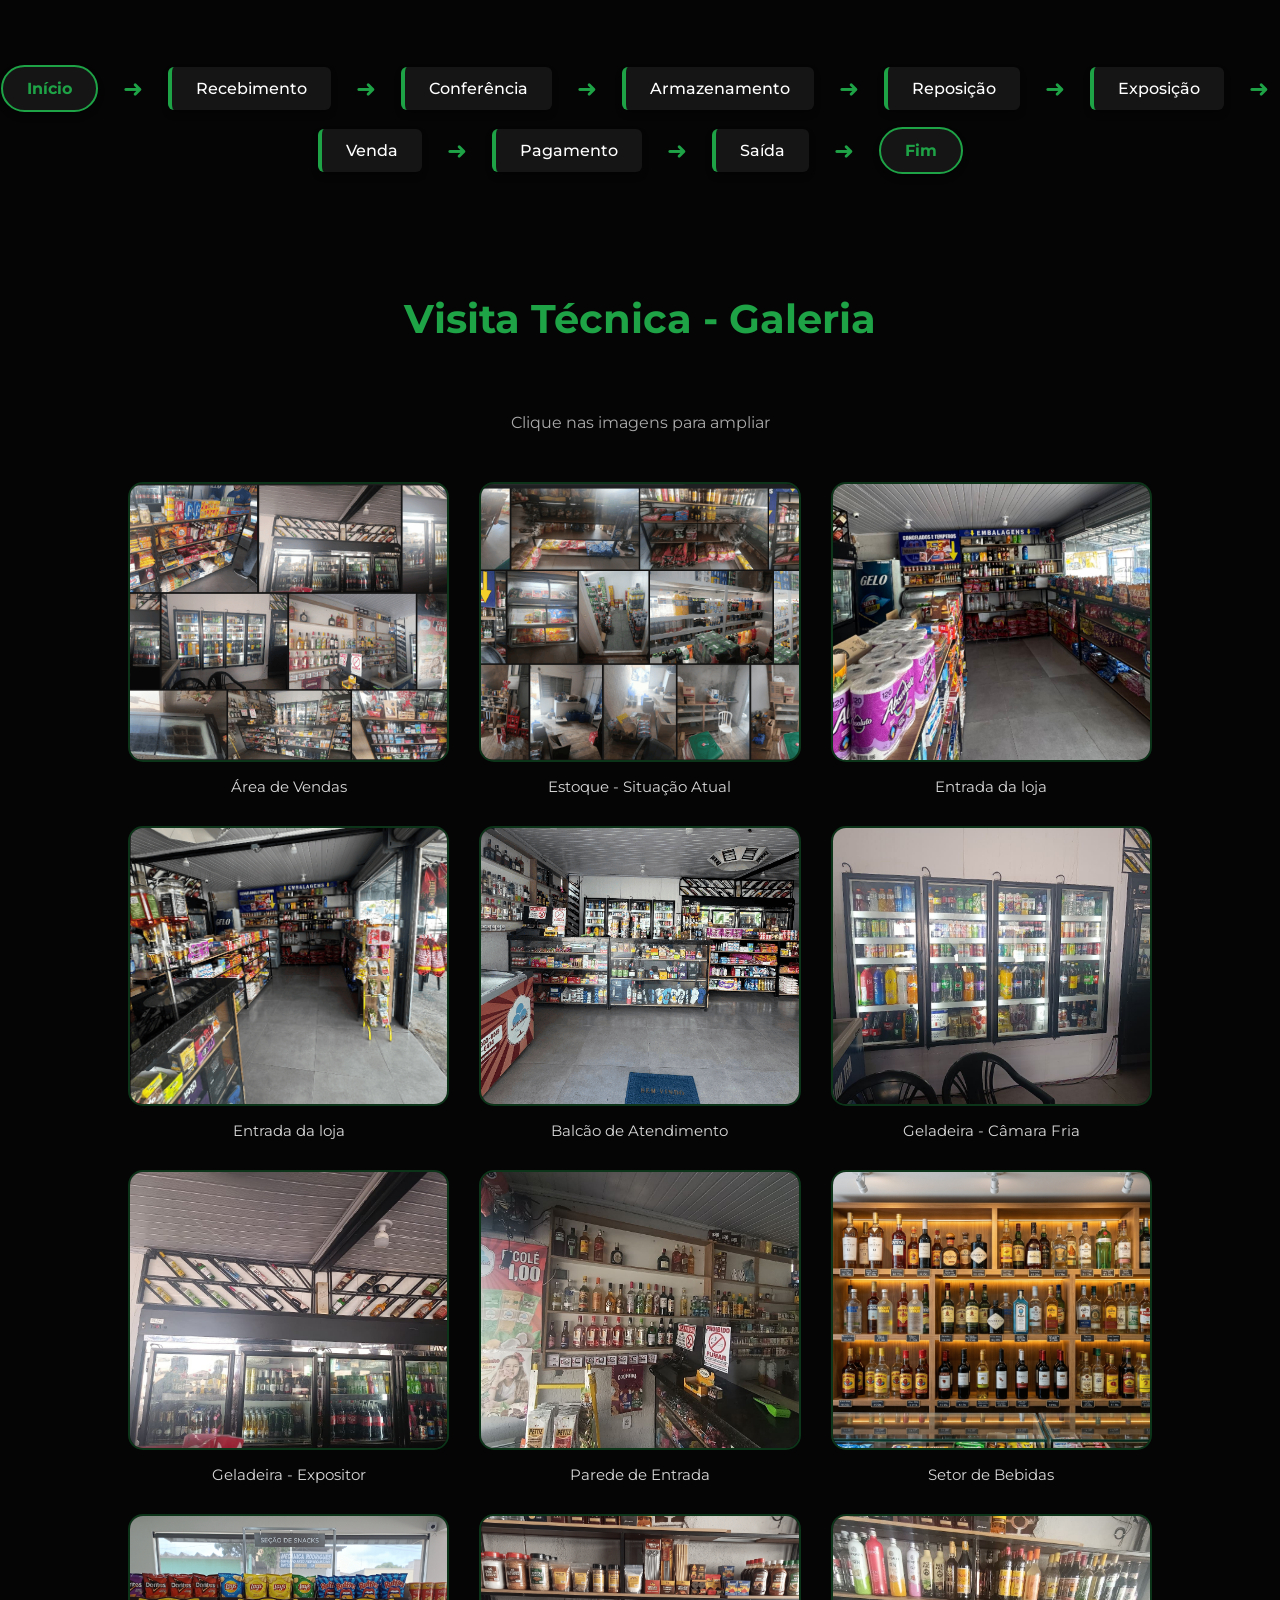
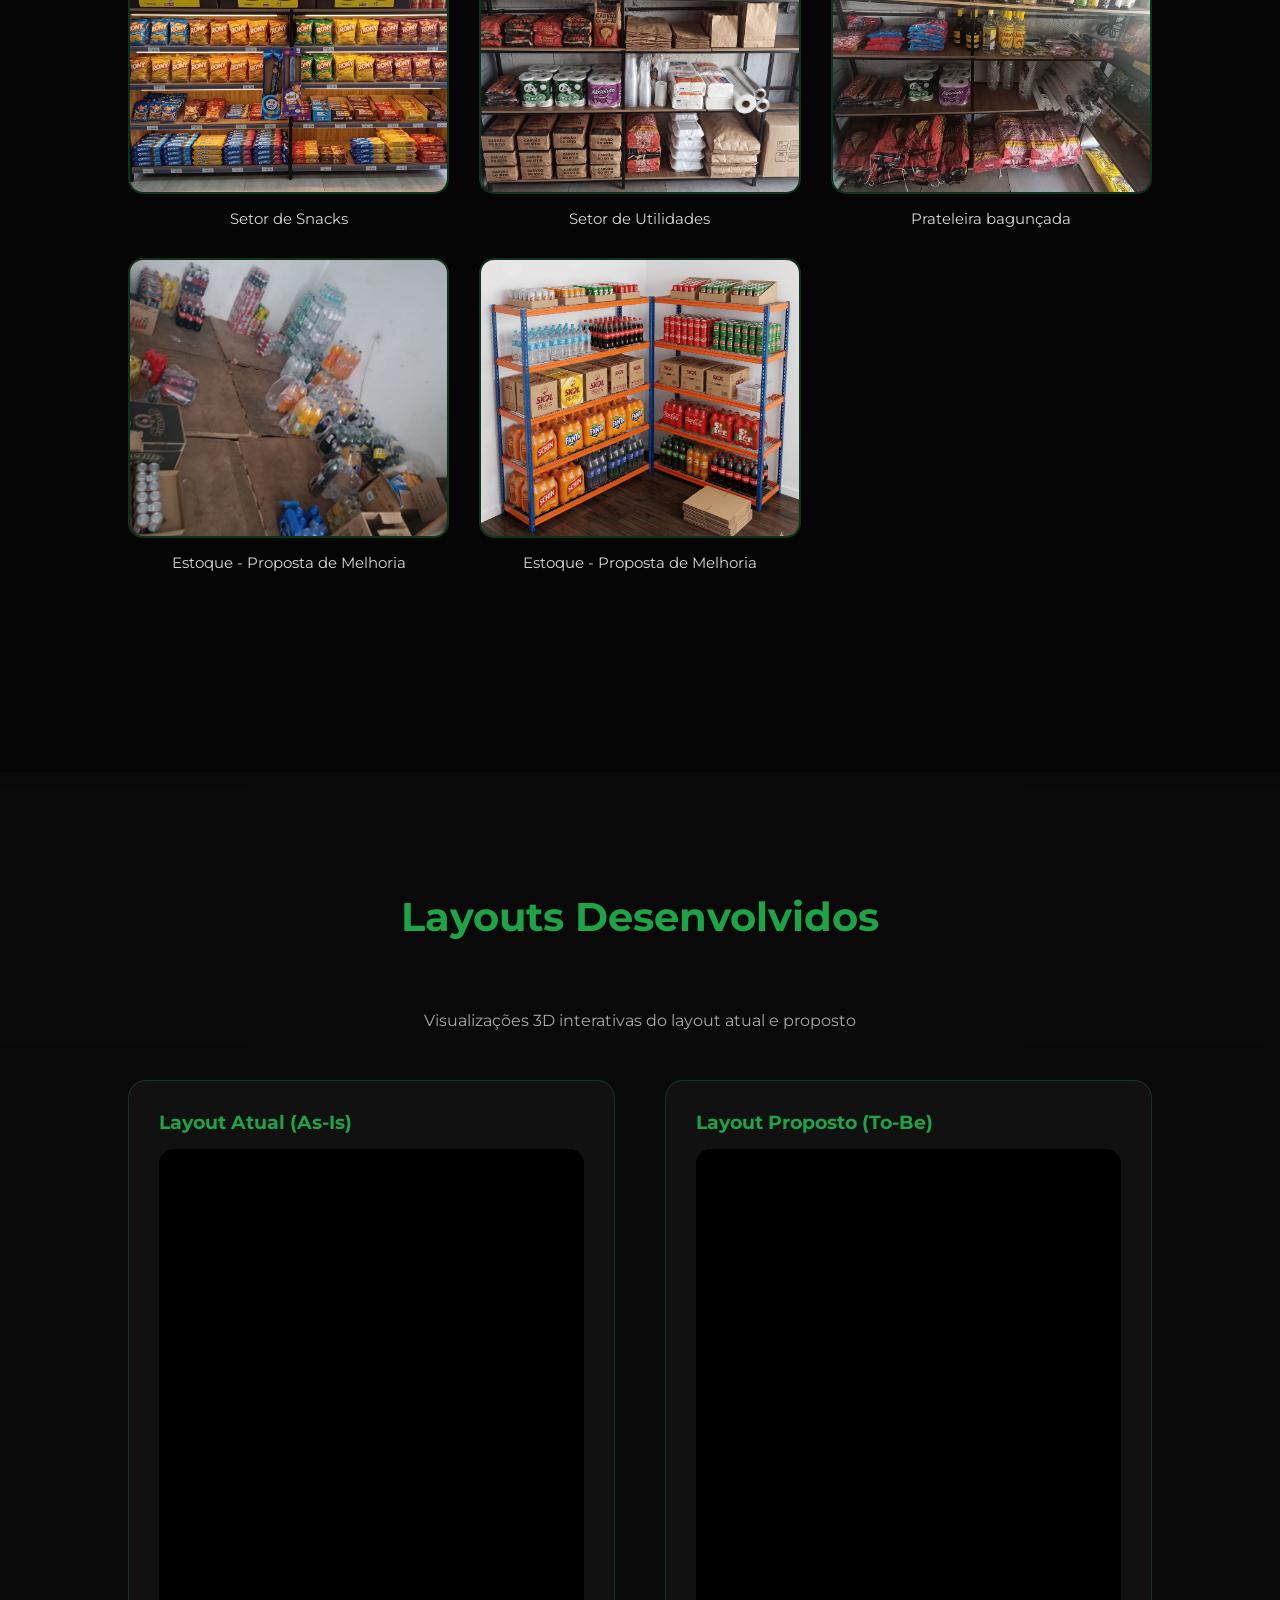
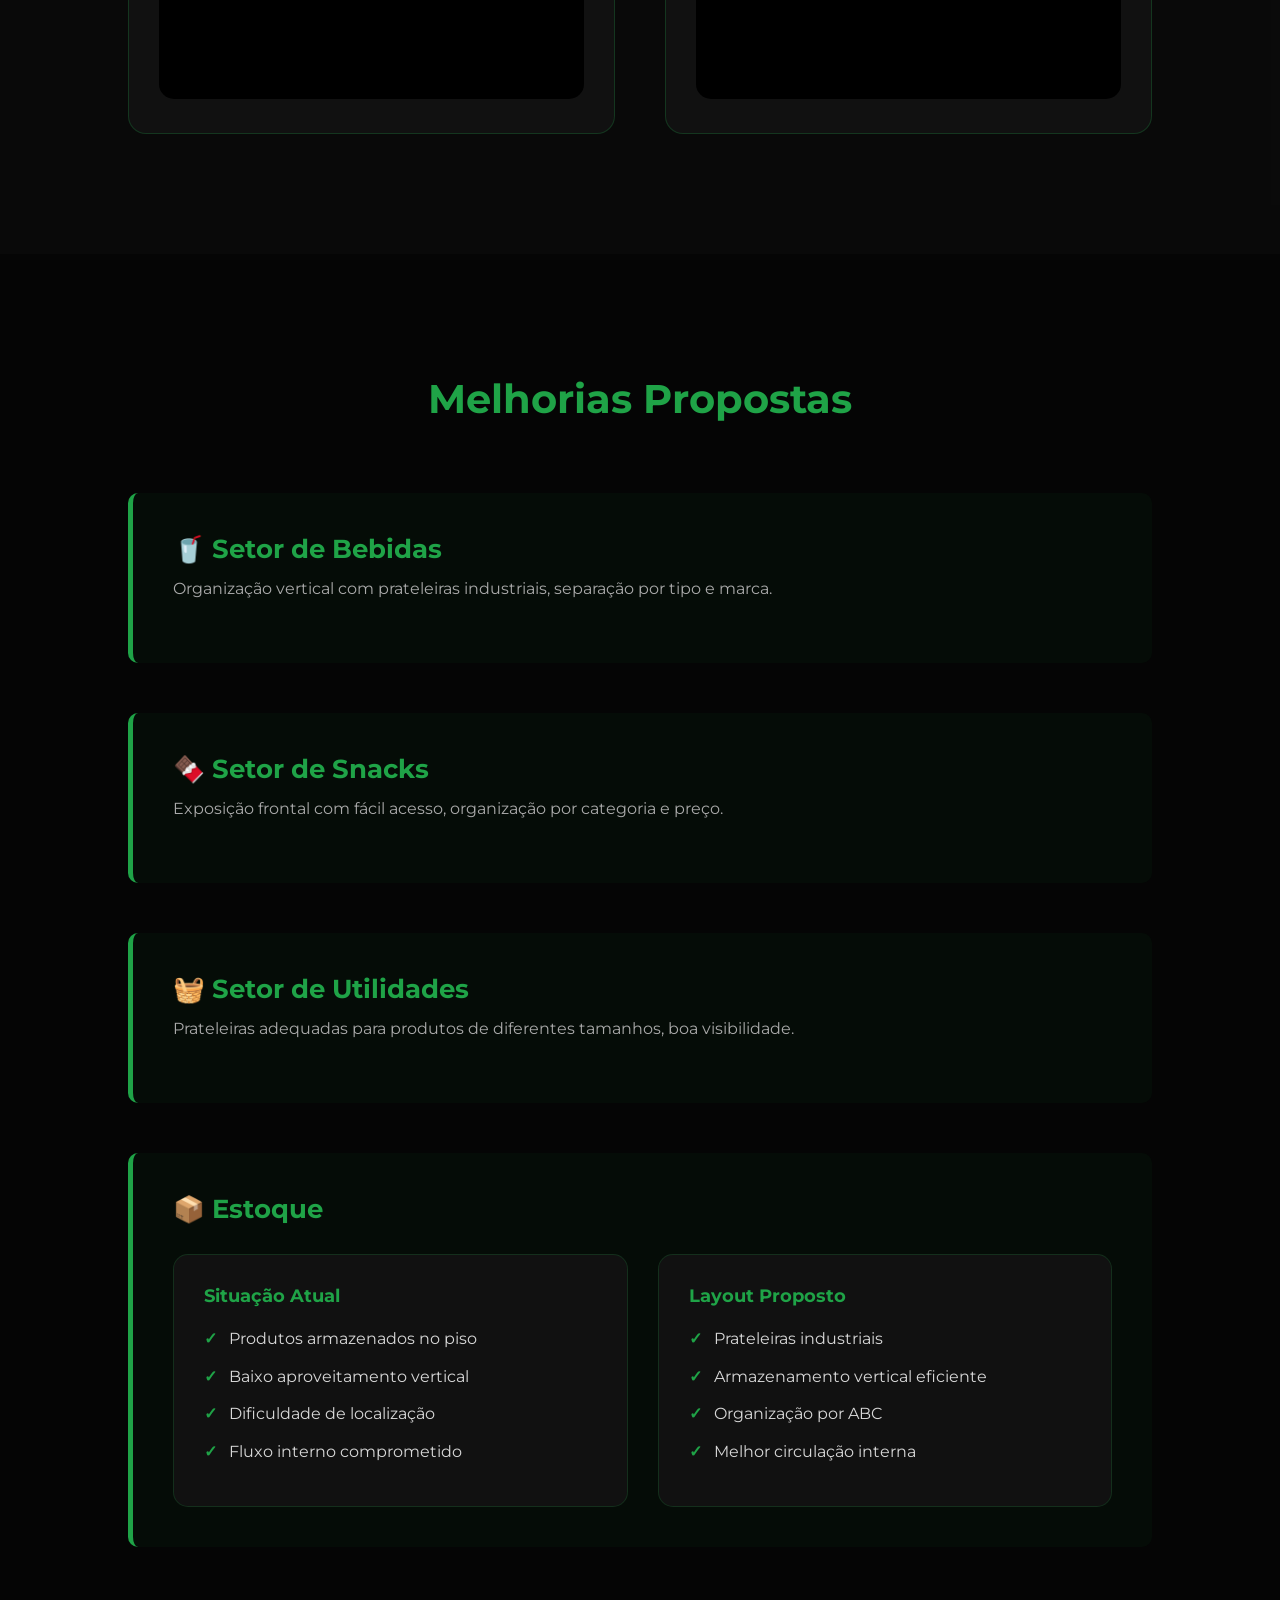
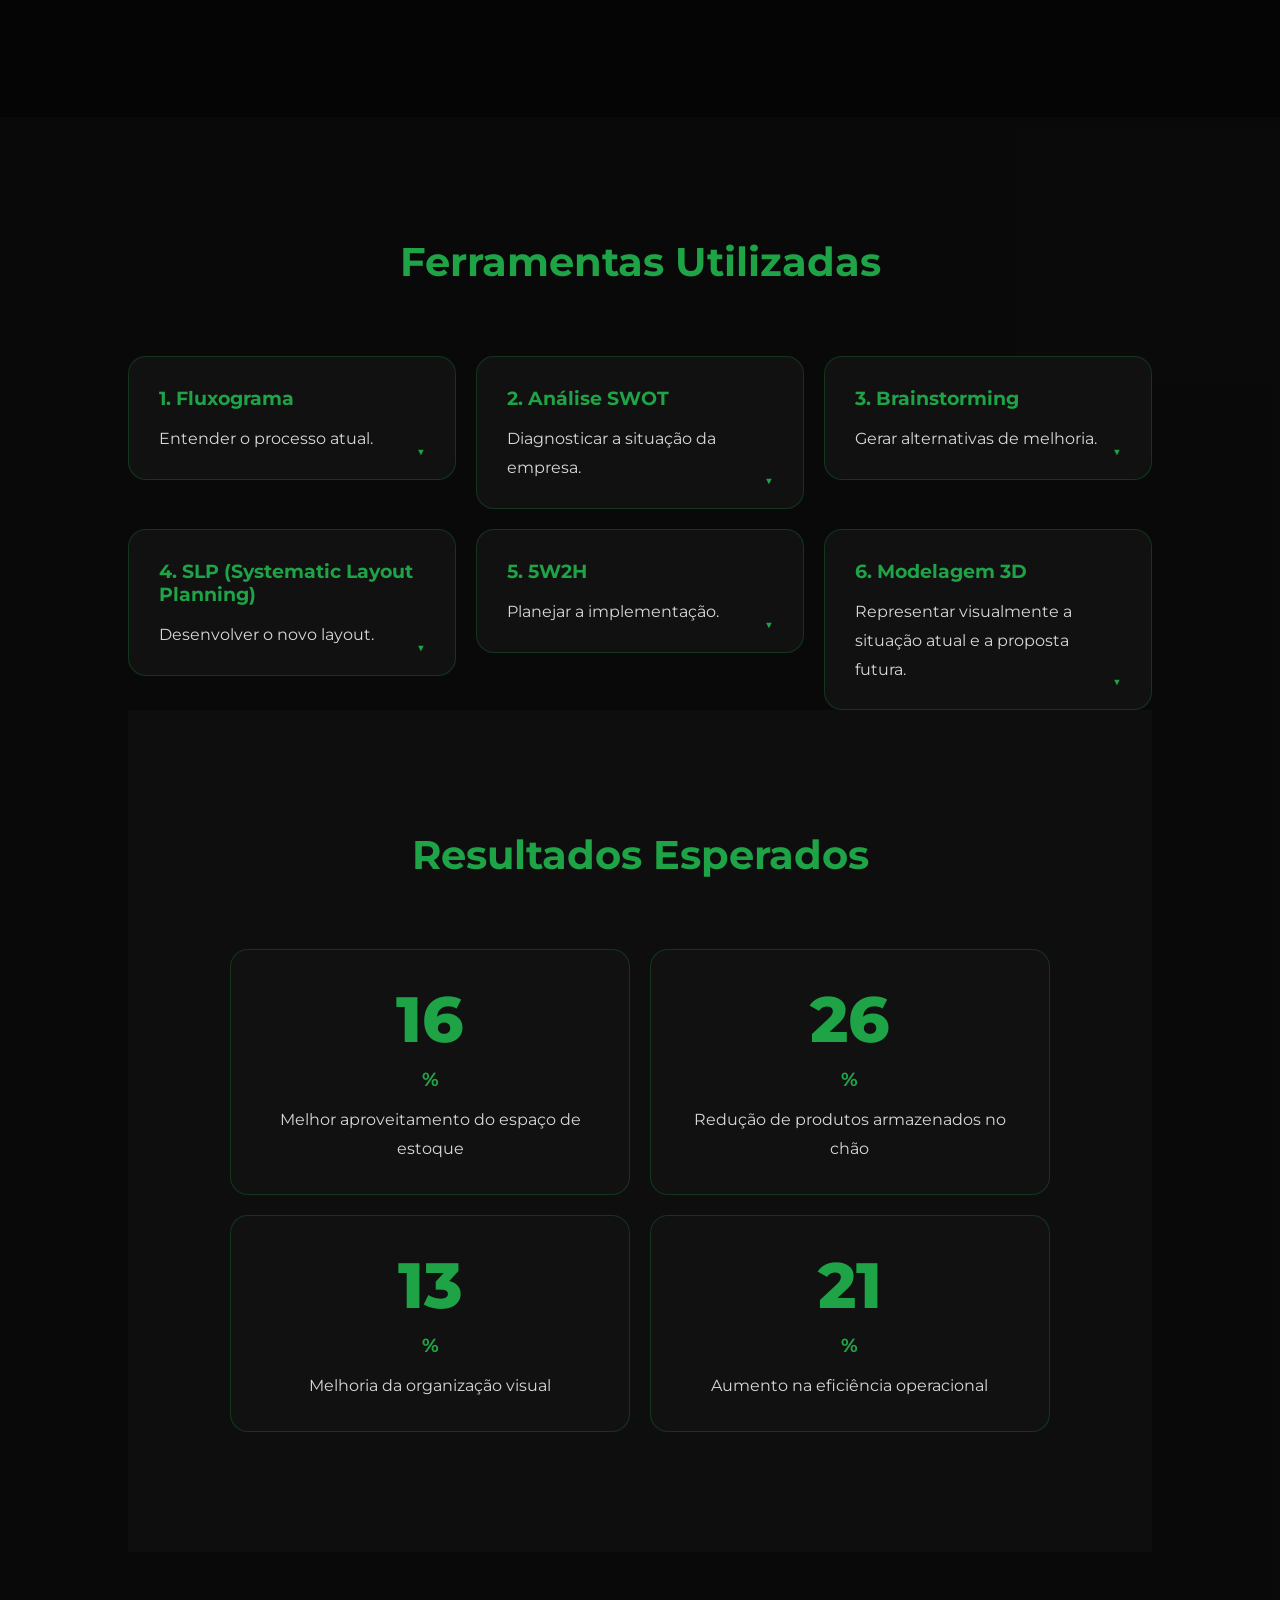
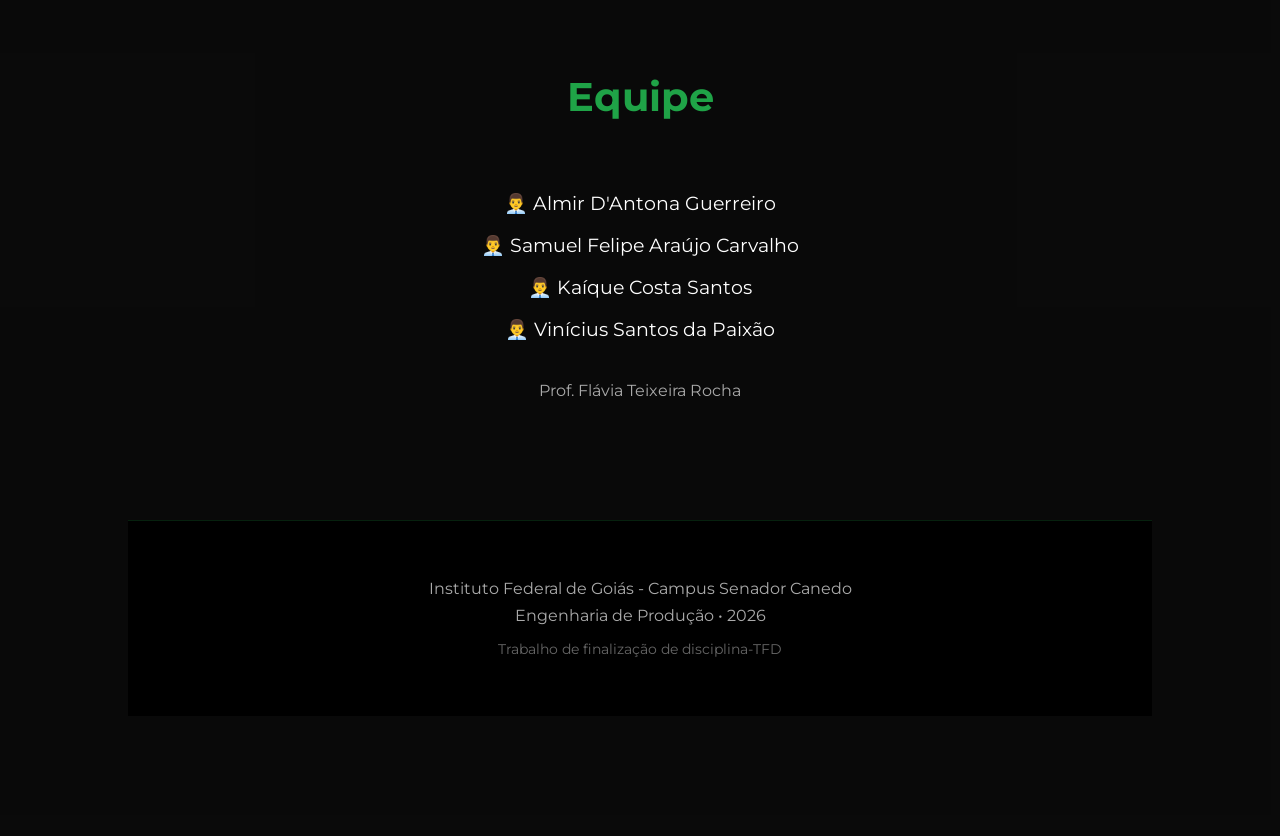
==== commit 5c239b47: "corrigir imagem 1" ====
--- a/index.html
+++ b/index.html
@@ -224,7 +224,7 @@
             <div class="galeria-grid">
 
                  <div class="galeria-item">
-                    <img src="assets/area-vendas.jpg" alt="Área de Vendas" class="galeria-thumb" onclick="abrirLightbox(this.src, this.alt)">
+                    <img src="assets/area-vendas.png" alt="Área de Vendas" class="galeria-thumb" onclick="abrirLightbox(this.src, this.alt)">
                     <p>Área de Vendas</p>
                 </div>
 
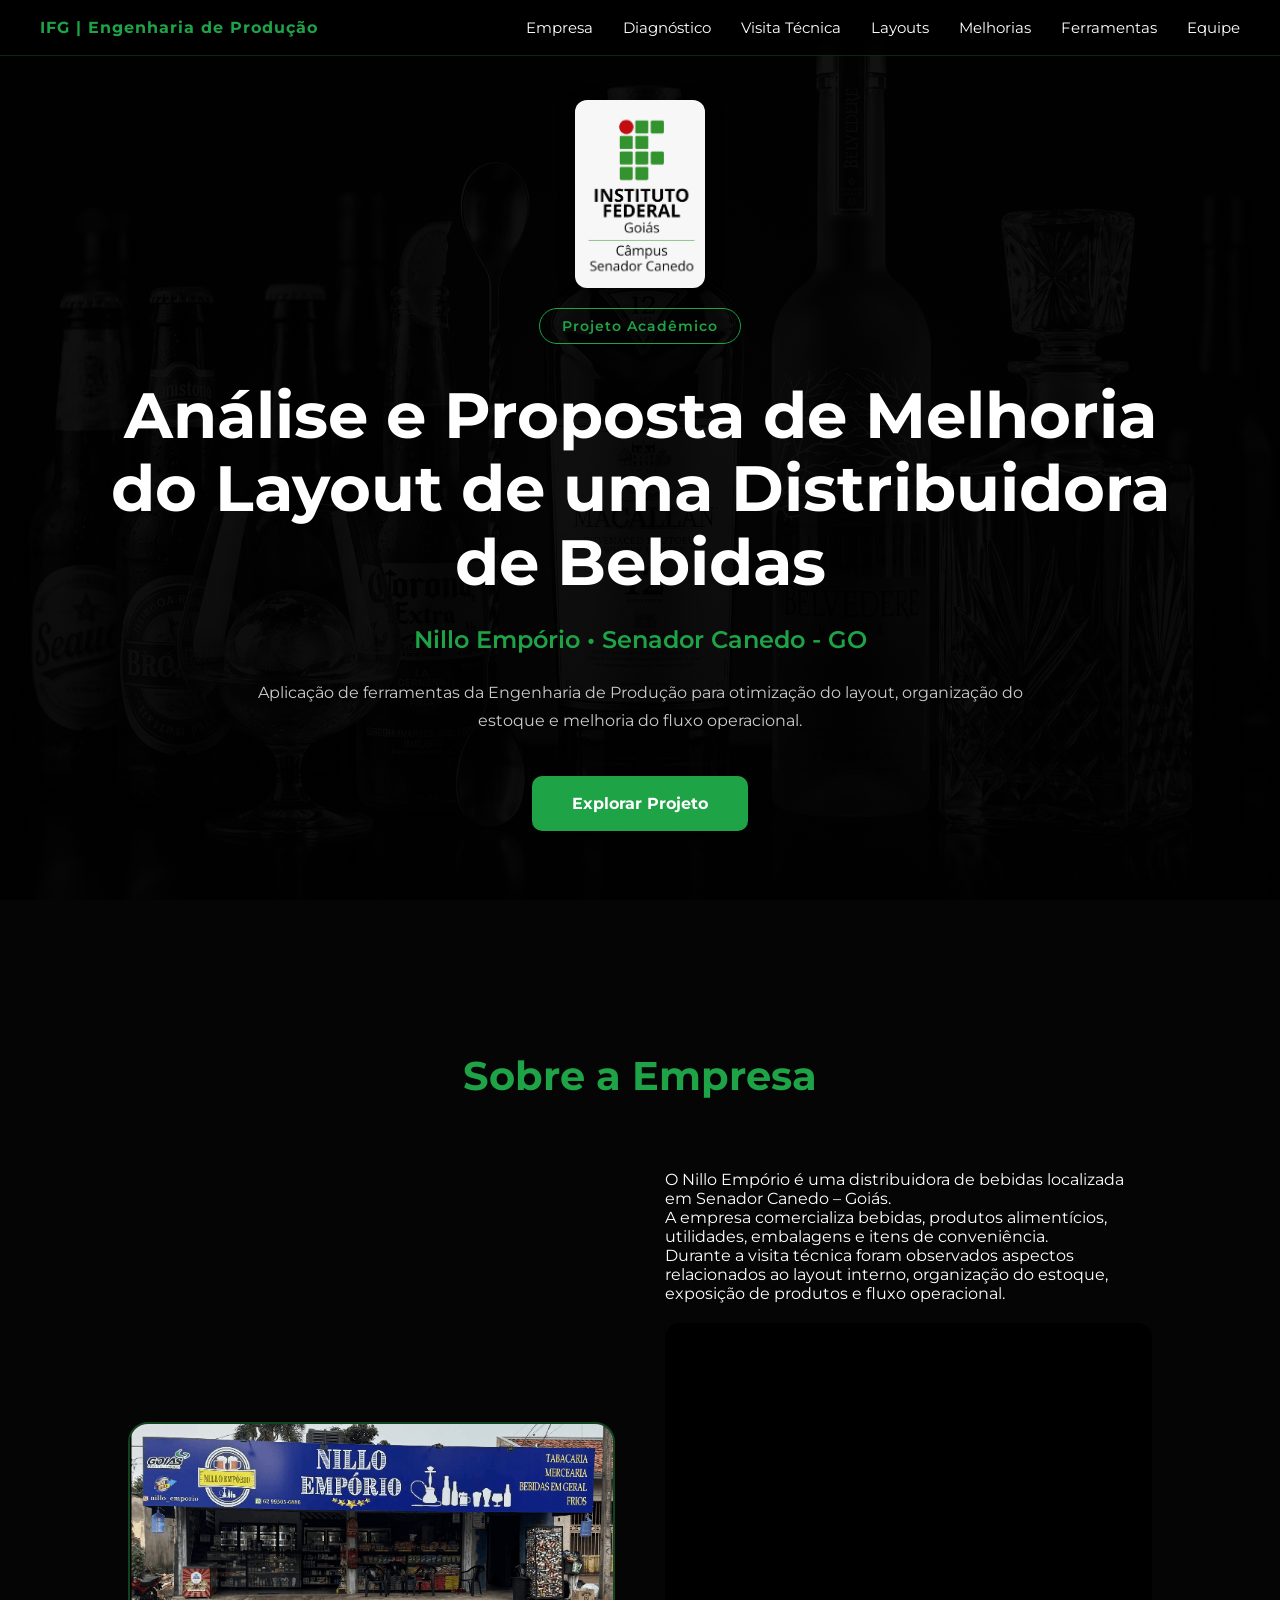
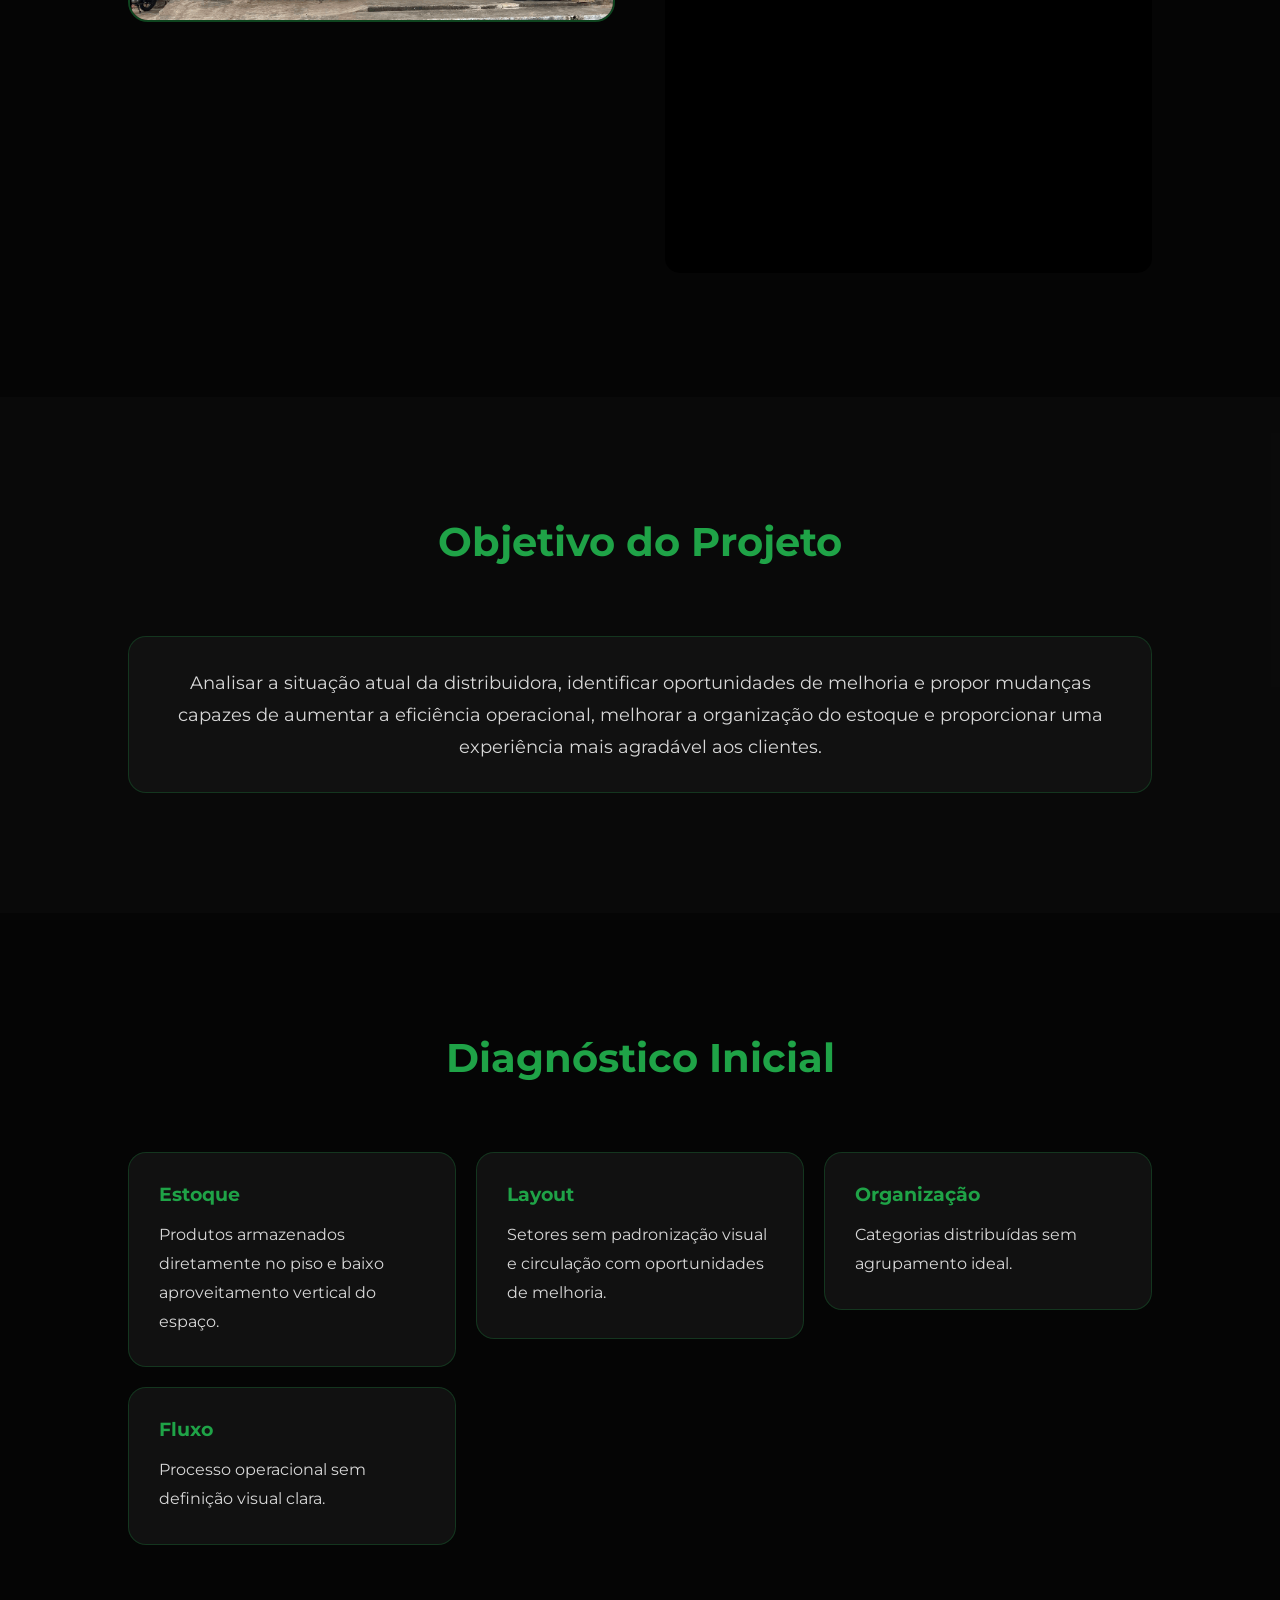
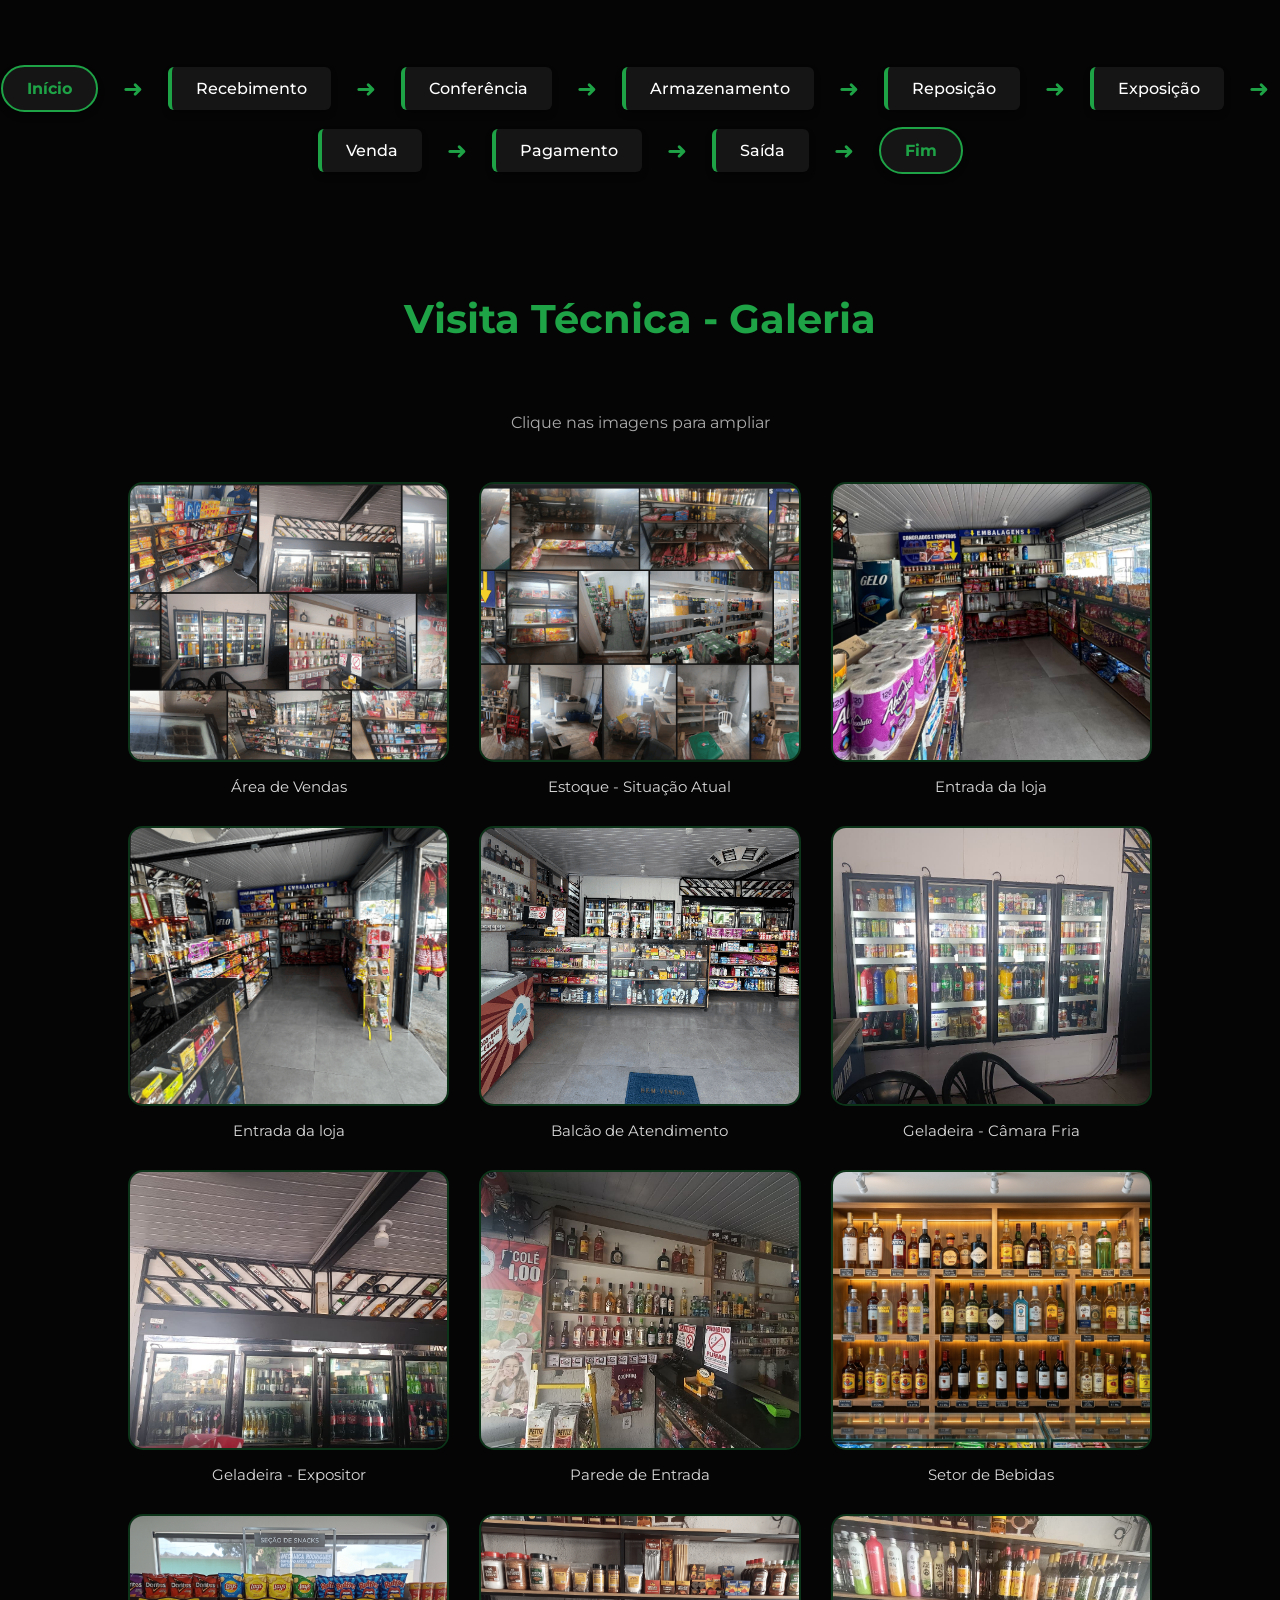
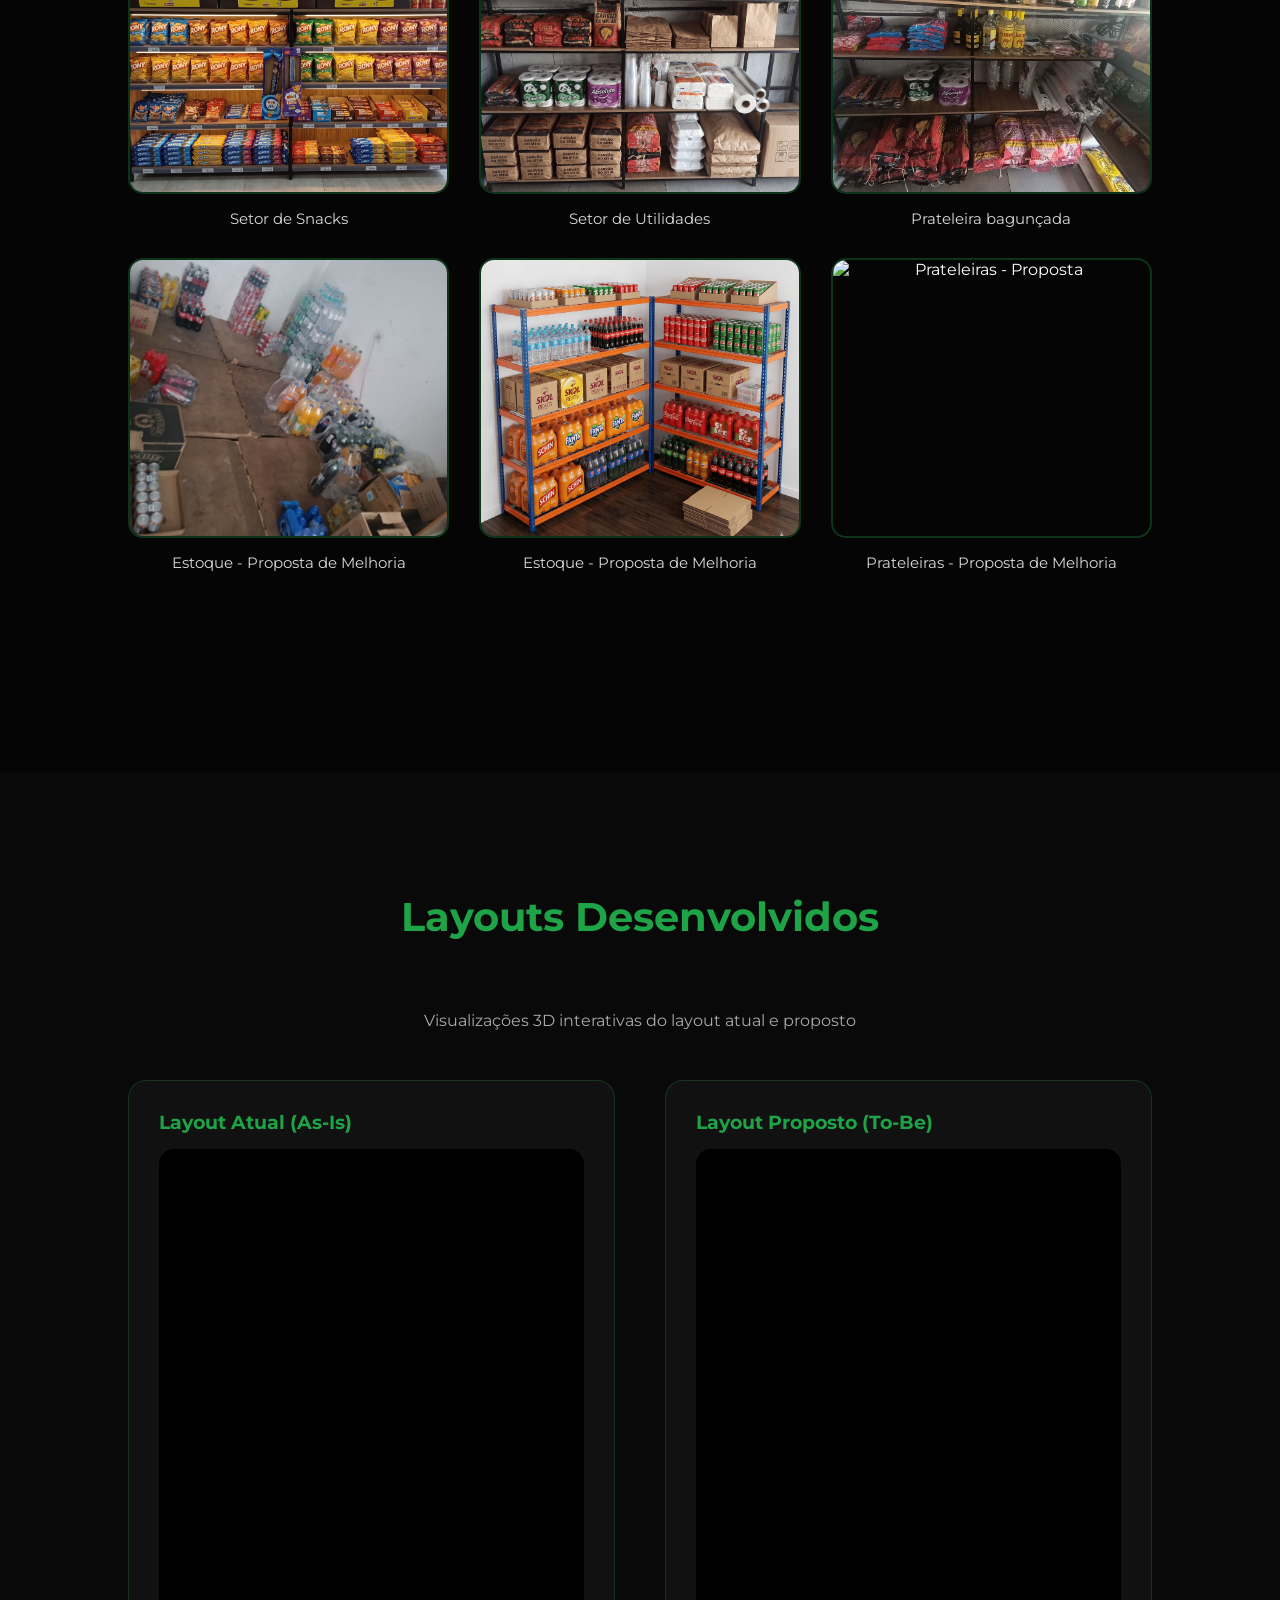
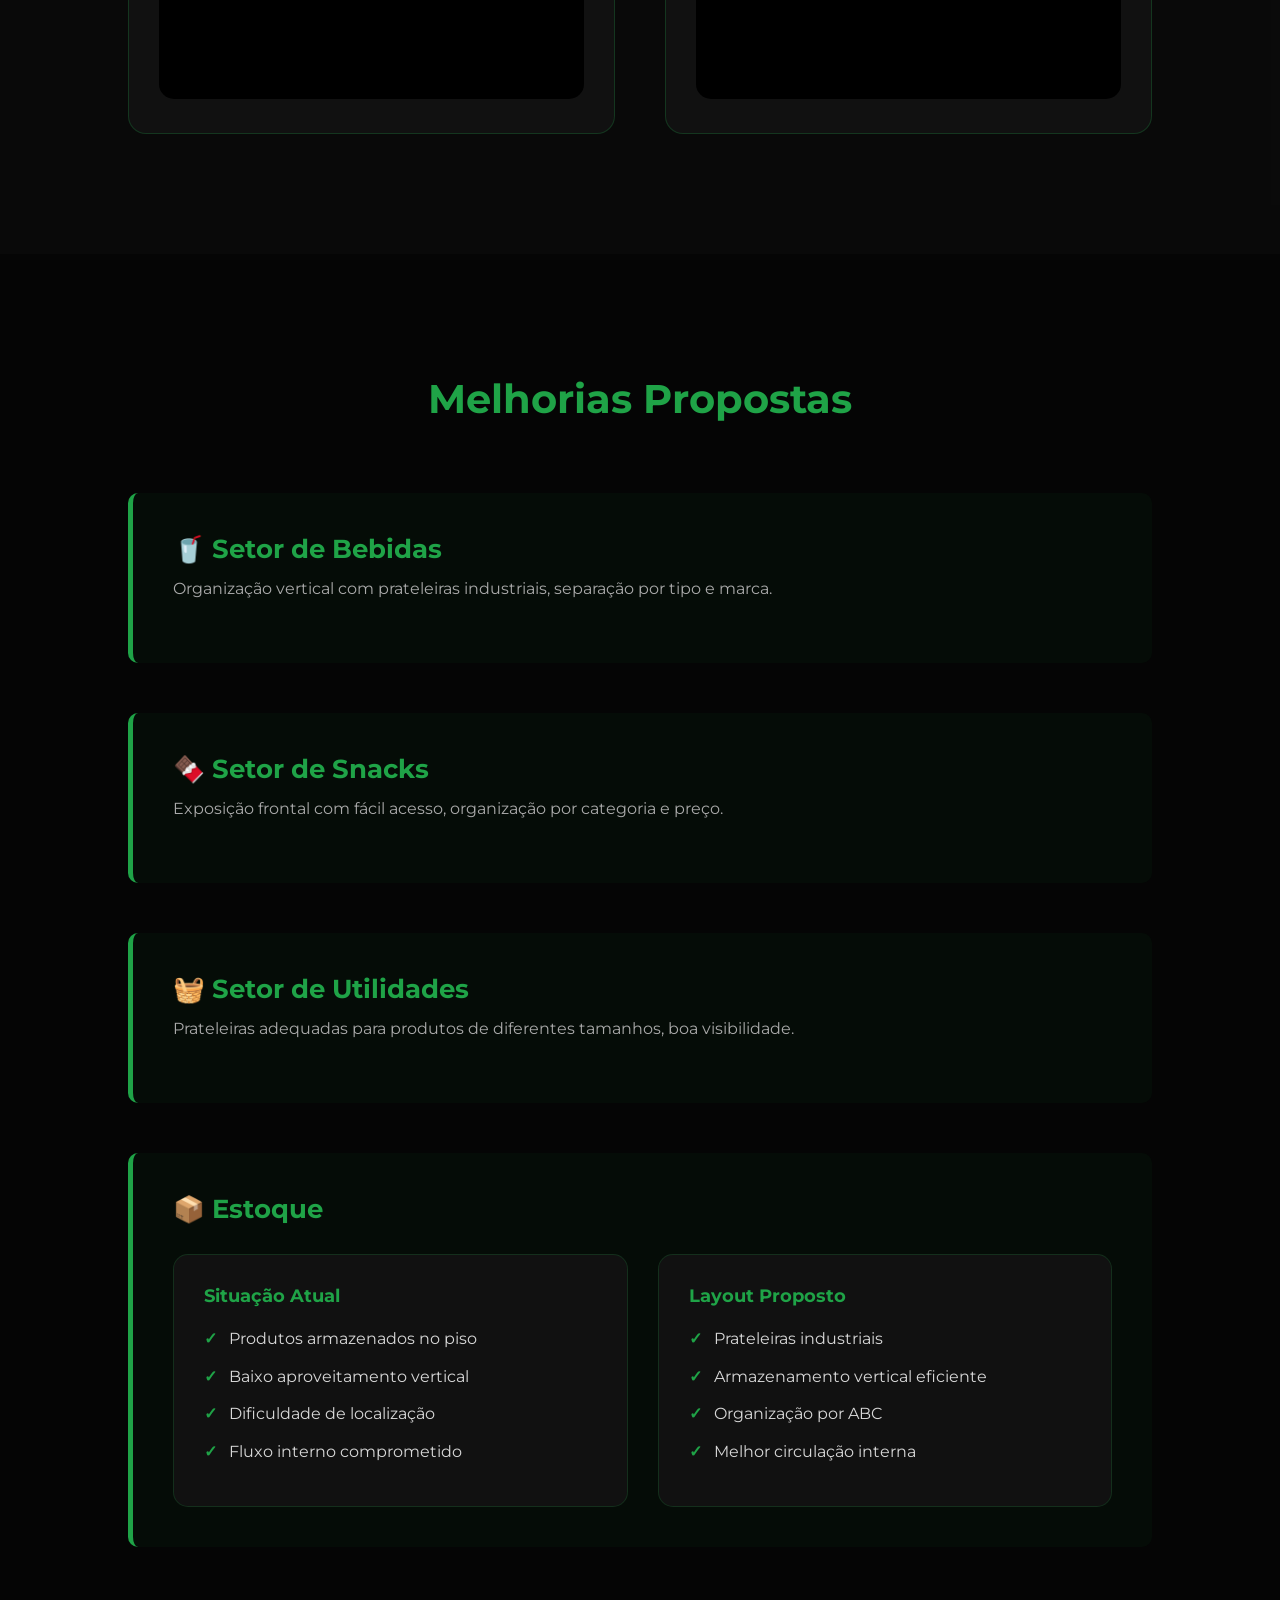
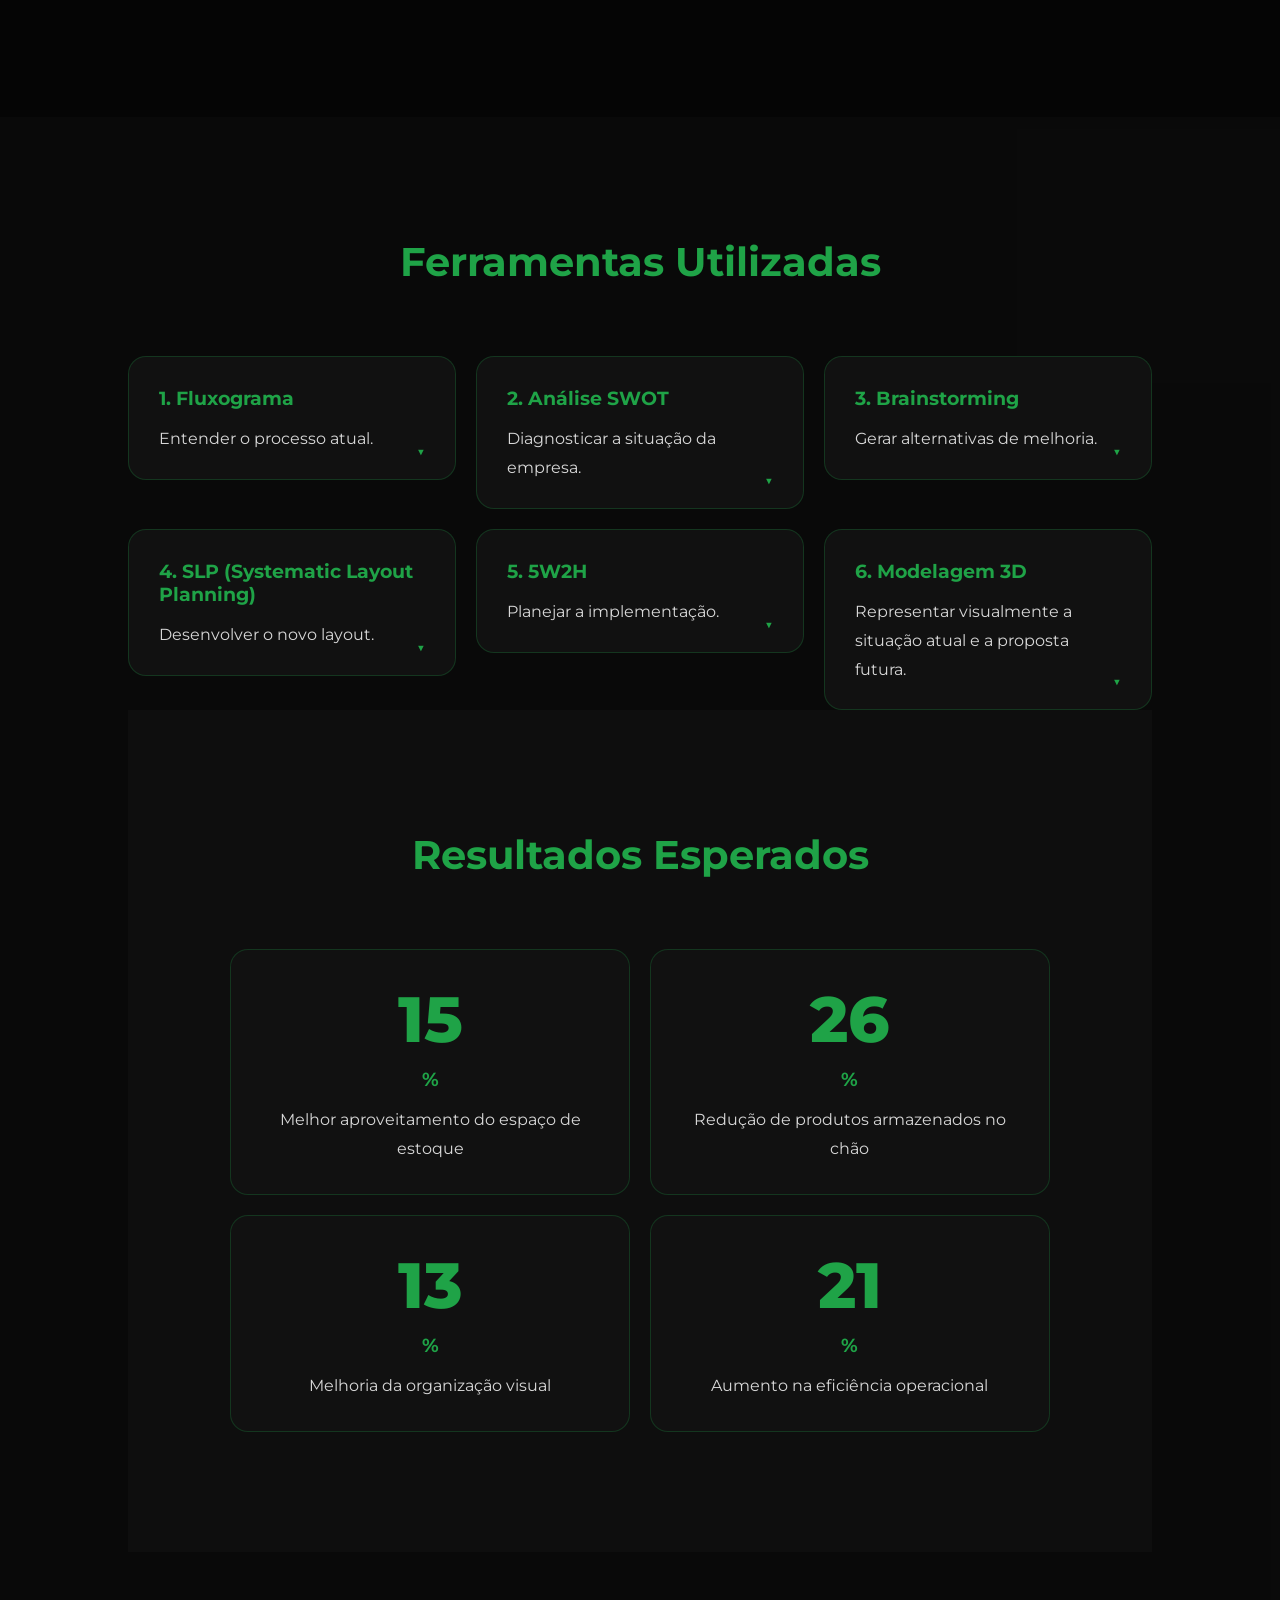
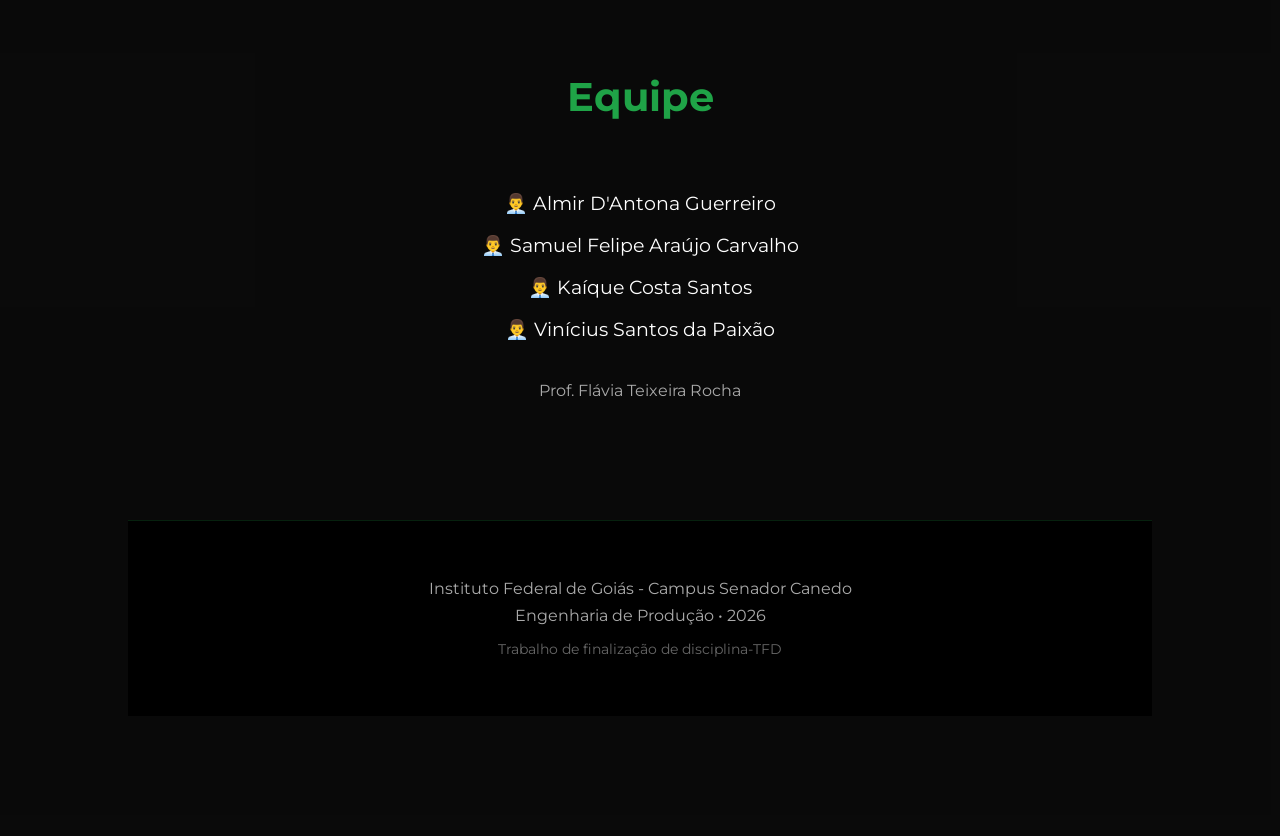
==== commit 2200306c: "ultimas fotos" ====
--- a/index.html
+++ b/index.html
@@ -291,6 +291,11 @@
                 <div class="galeria-item">
                     <img src="assets/melhoria-estoque.png" alt="Estoque - Proposta" class="galeria-thumb" onclick="abrirLightbox(this.src, this.alt)">
                     <p>Estoque - Proposta de Melhoria</p>
+                </div>
+
+                <div class="galeria-item">
+                    <img src="assets/prateleiras-mtbagunçadas.png" alt="Prateleiras - Proposta" class="galeria-thumb" onclick="abrirLightbox(this.src, this.alt)">
+                    <p>Prateleiras - Proposta de Melhoria</p>
                 </div>
 
             </div>
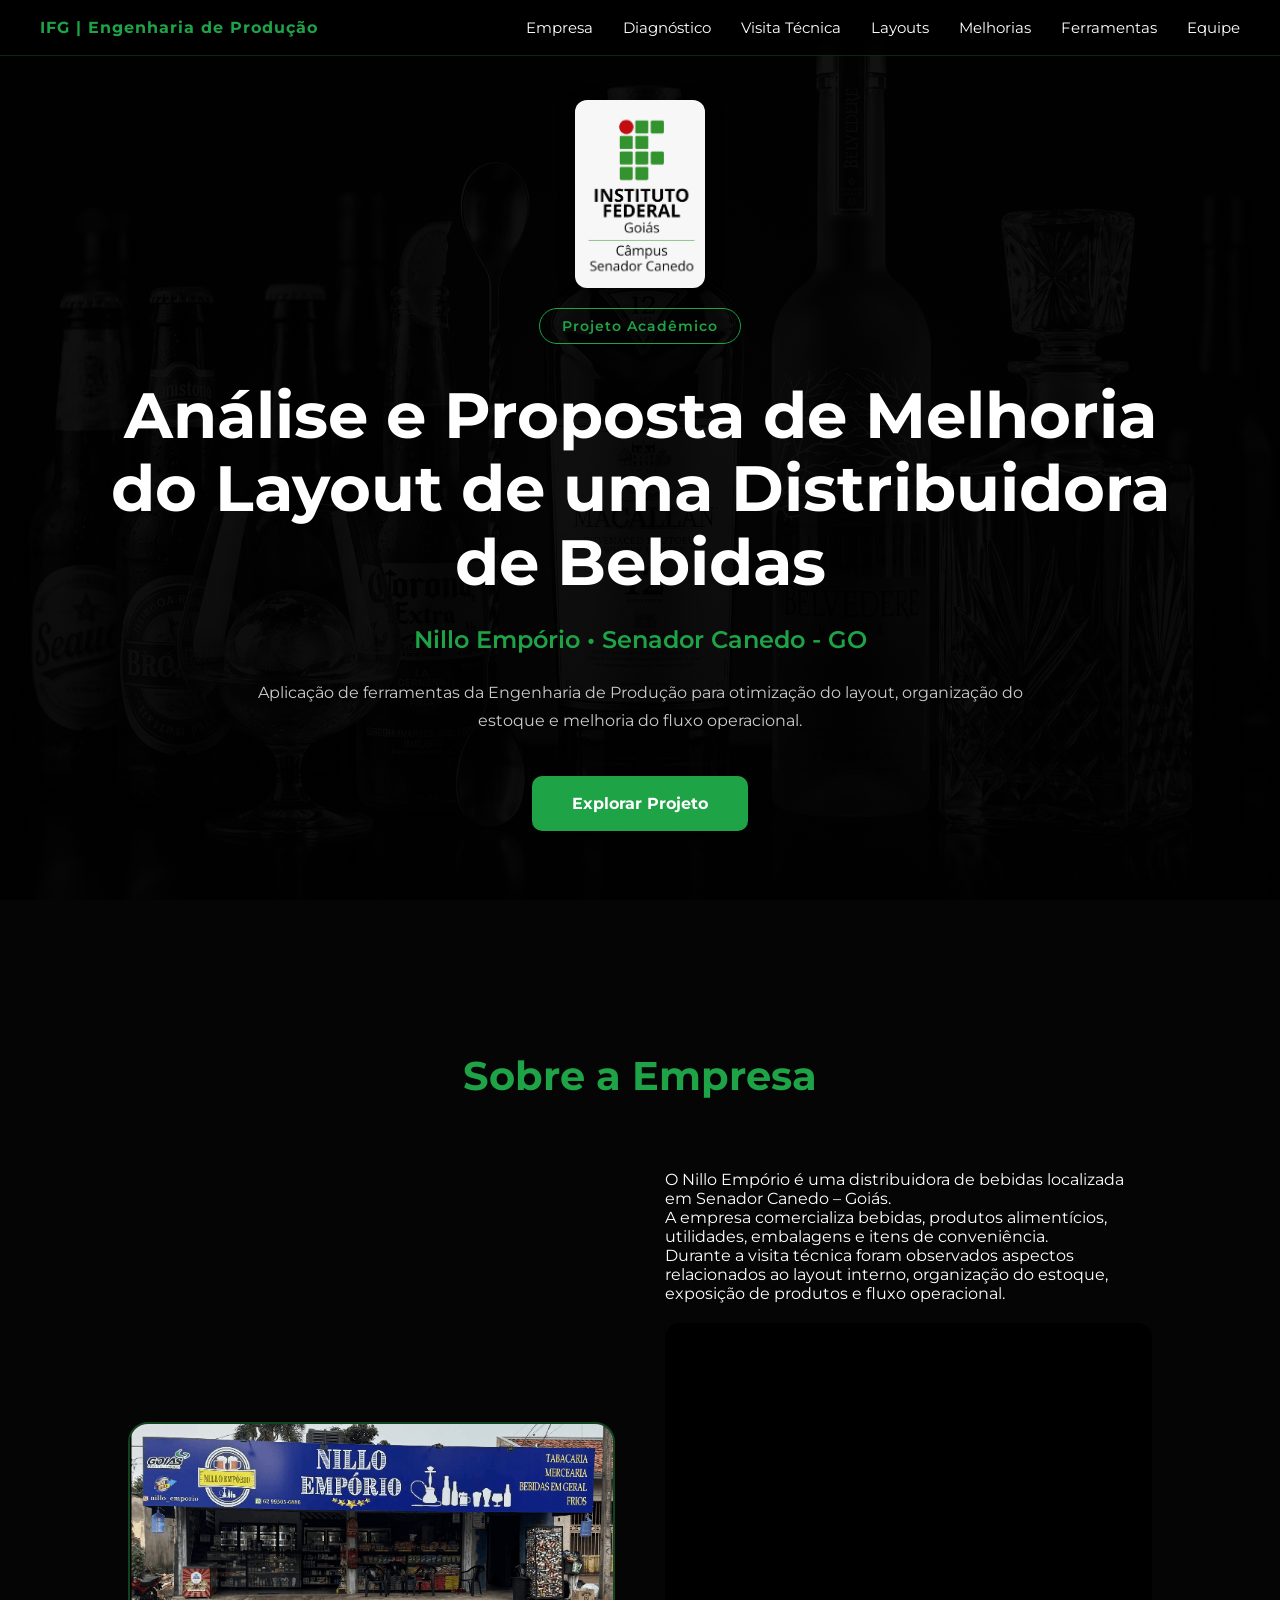
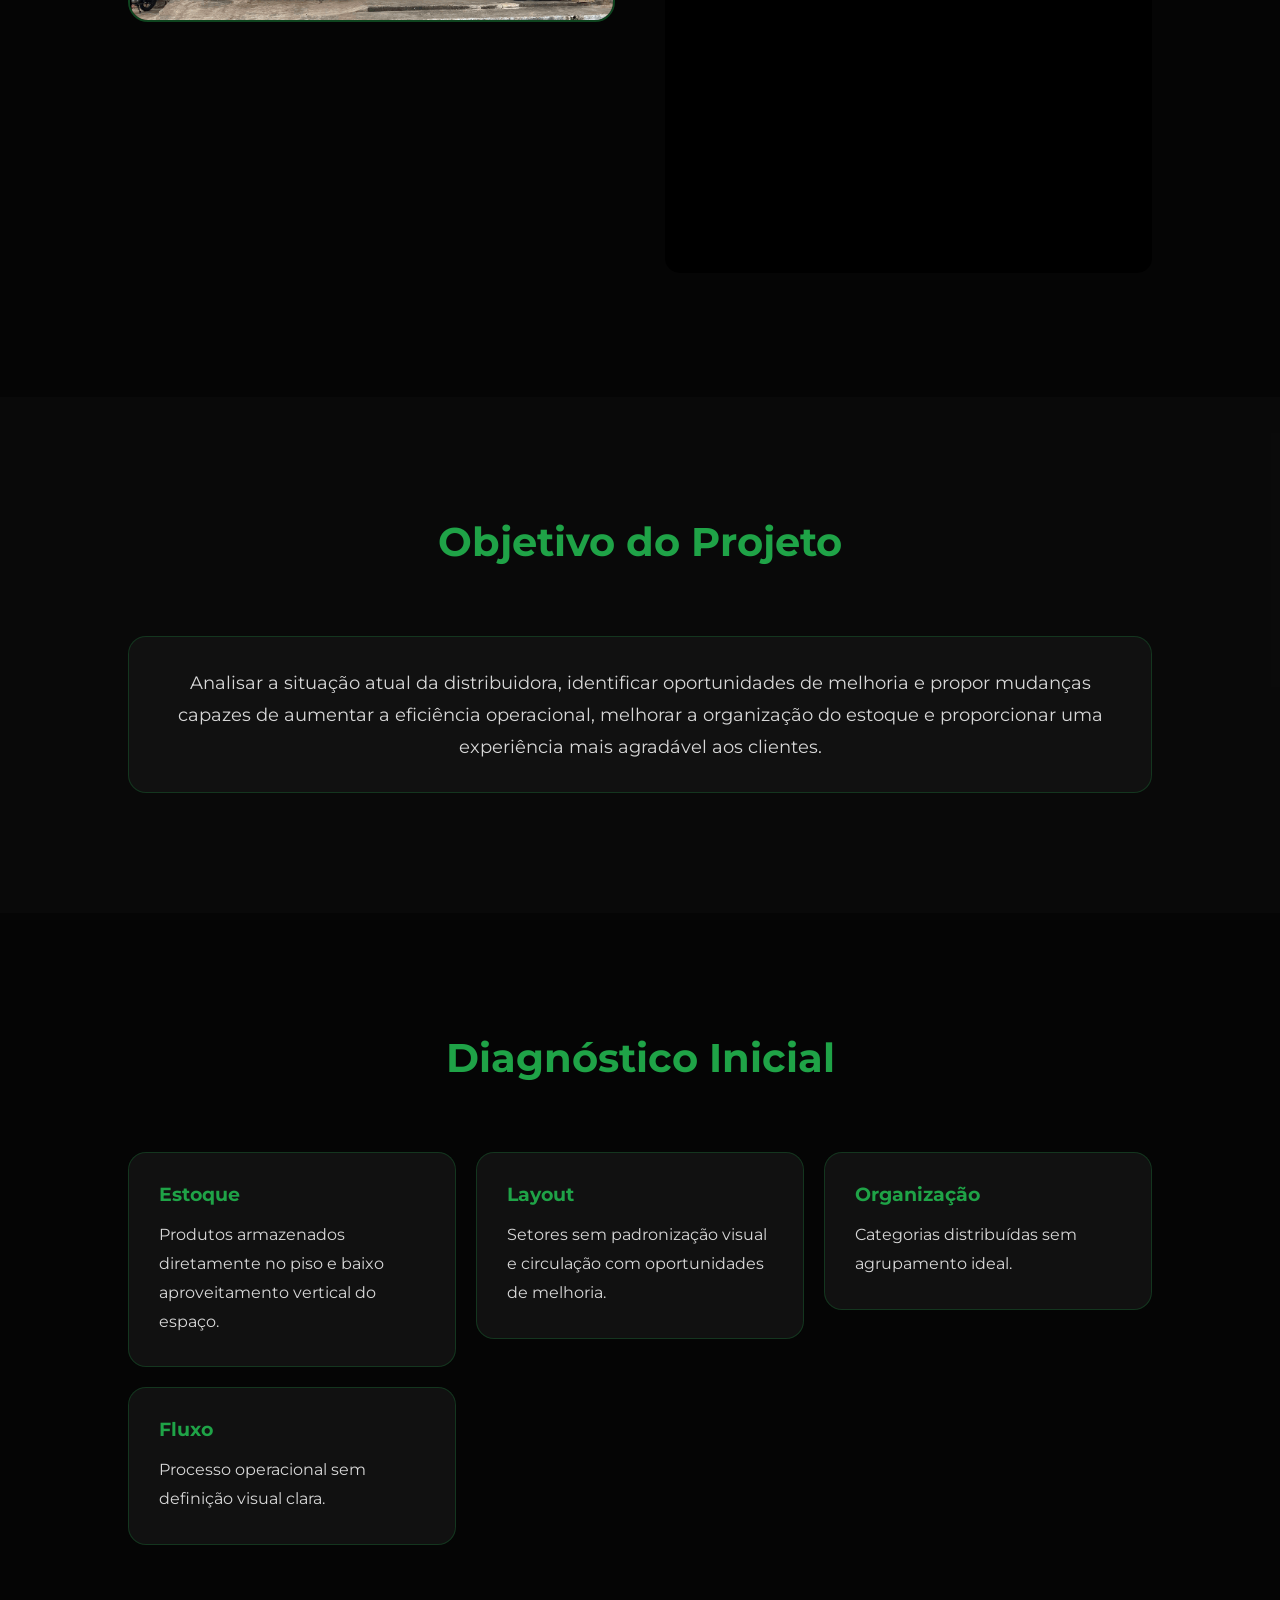
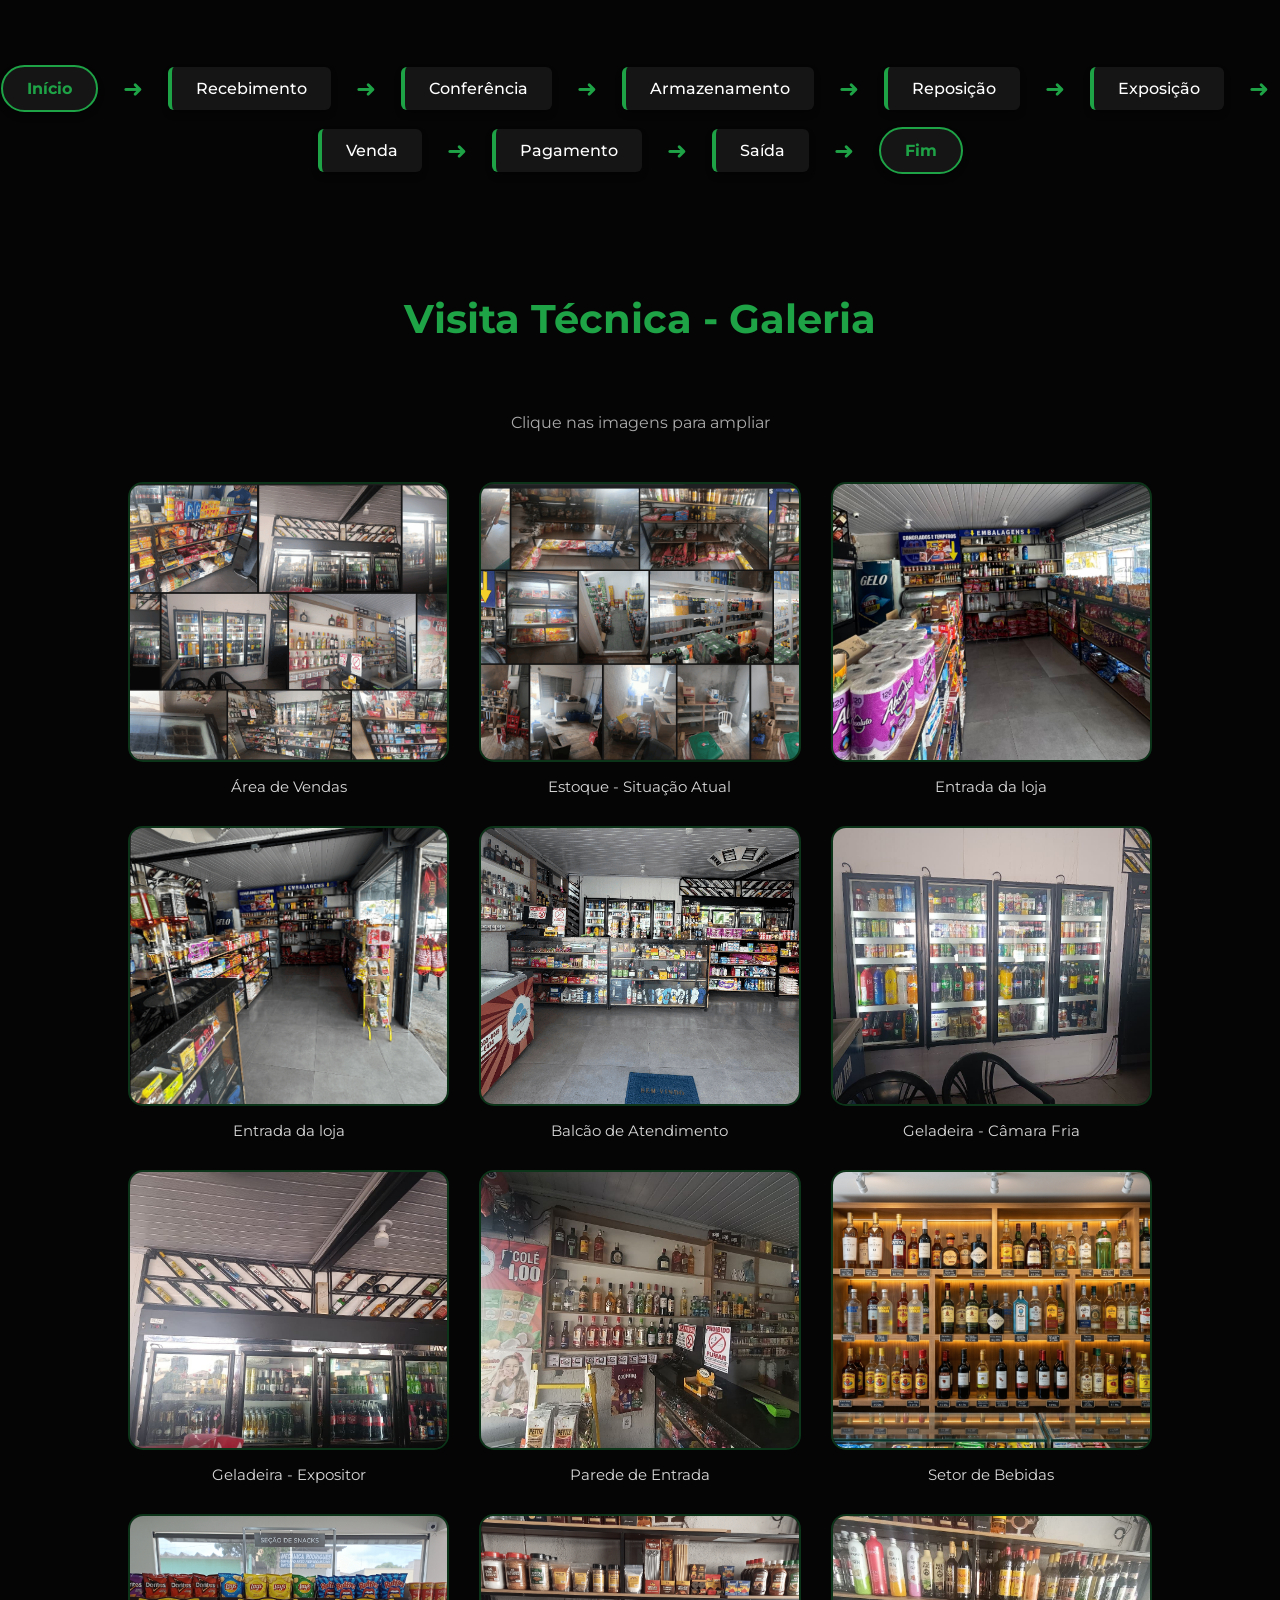
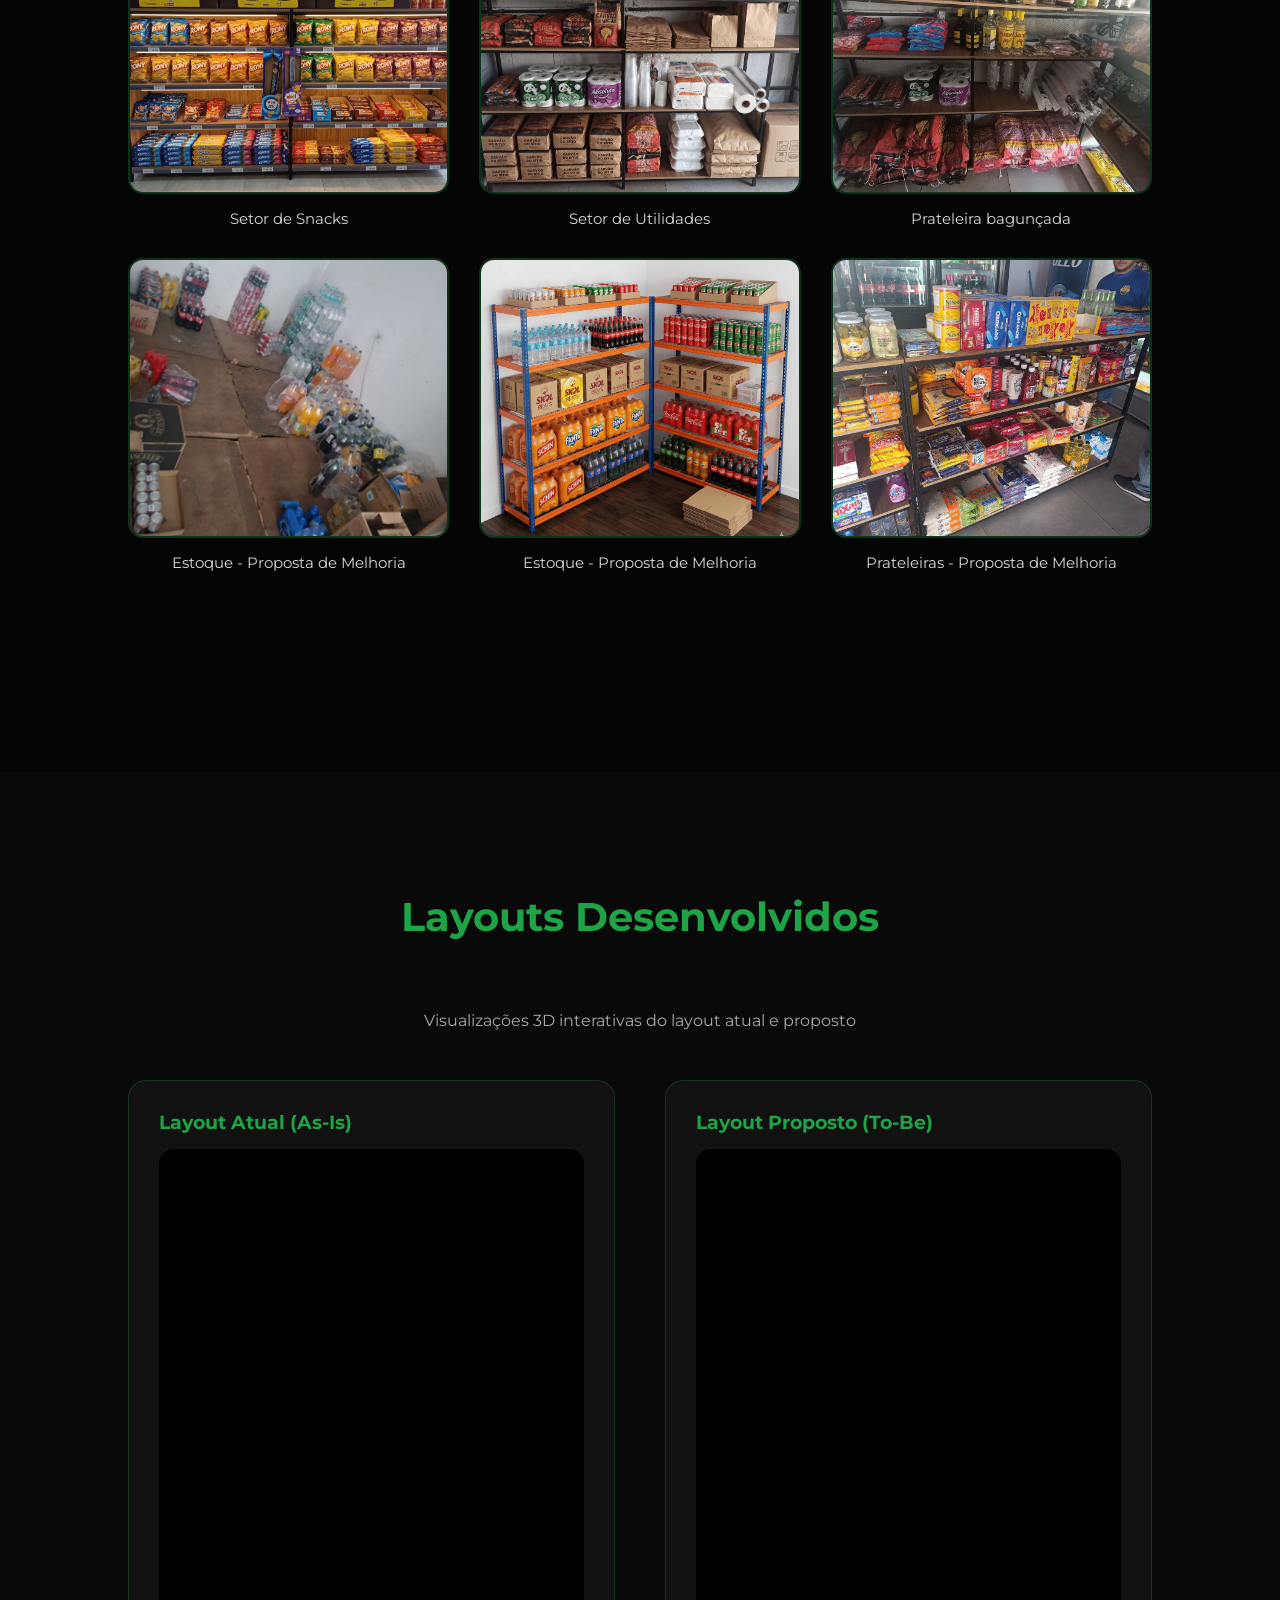
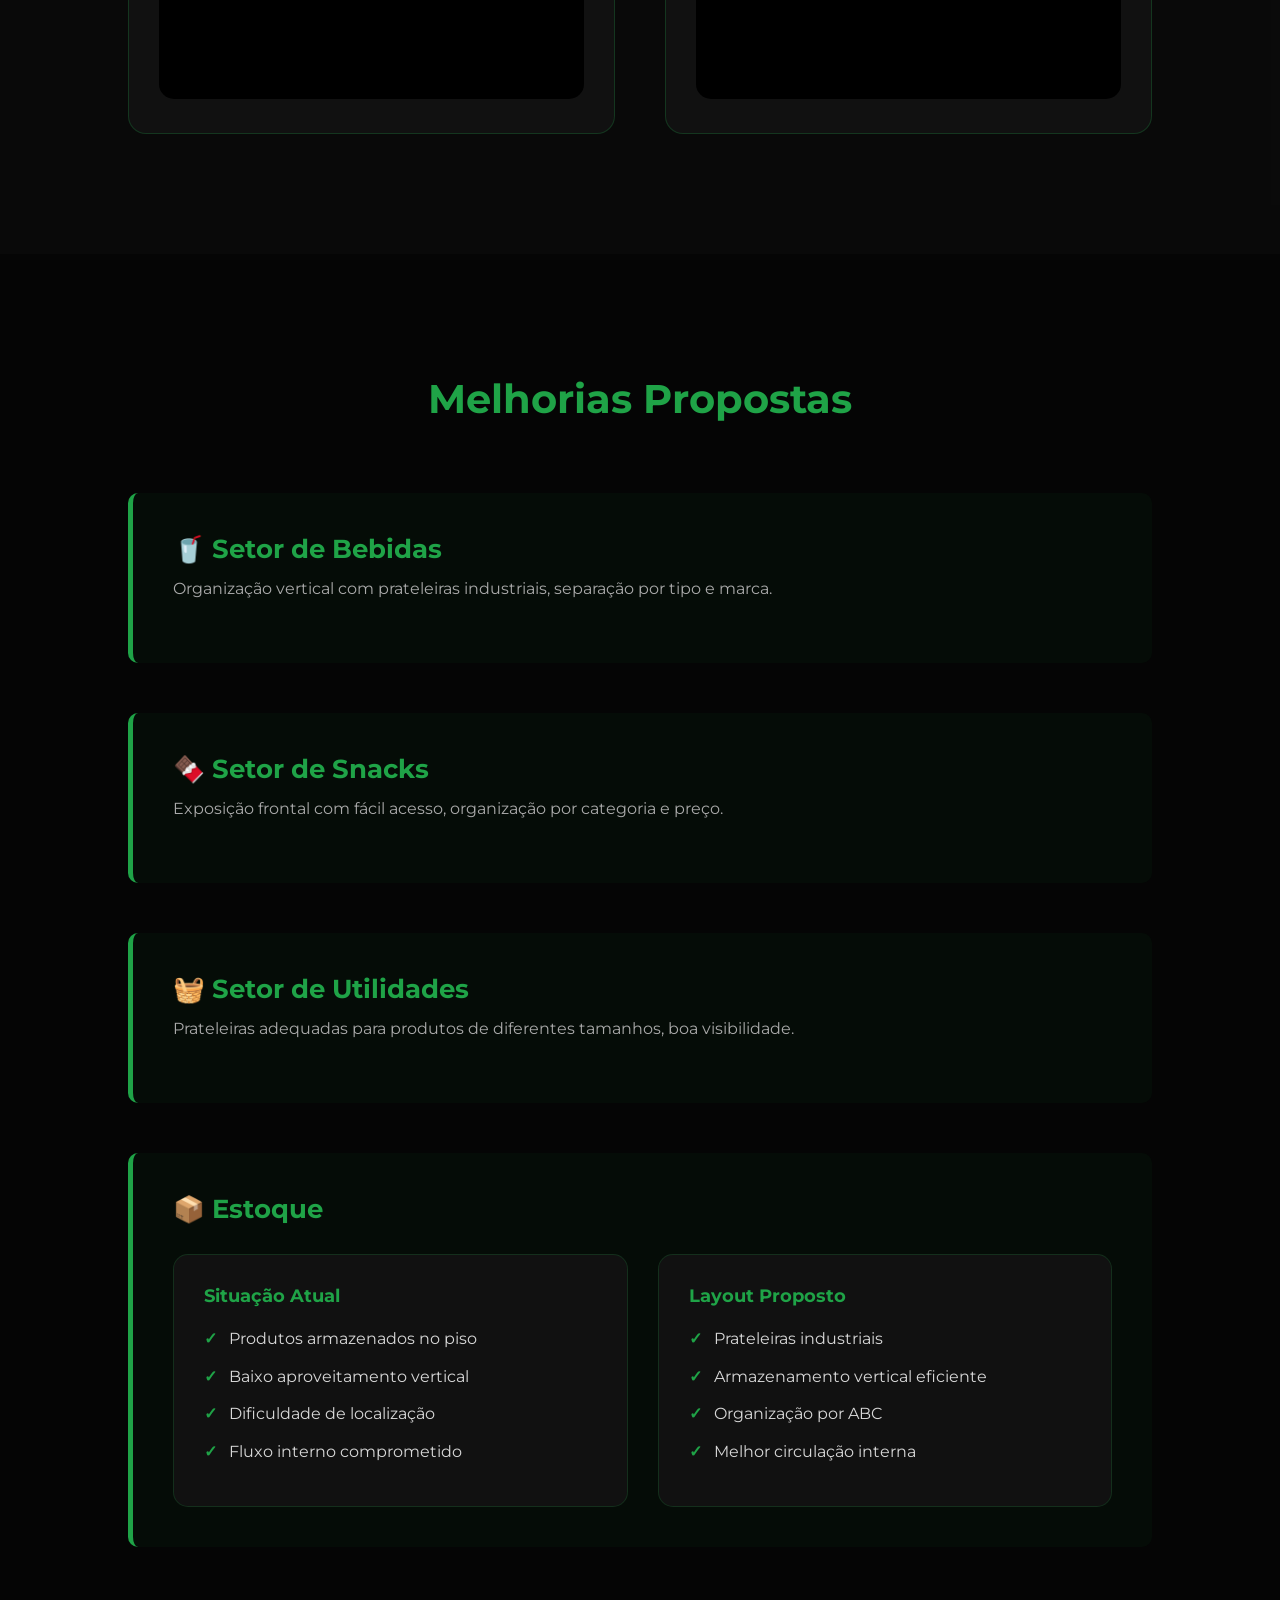
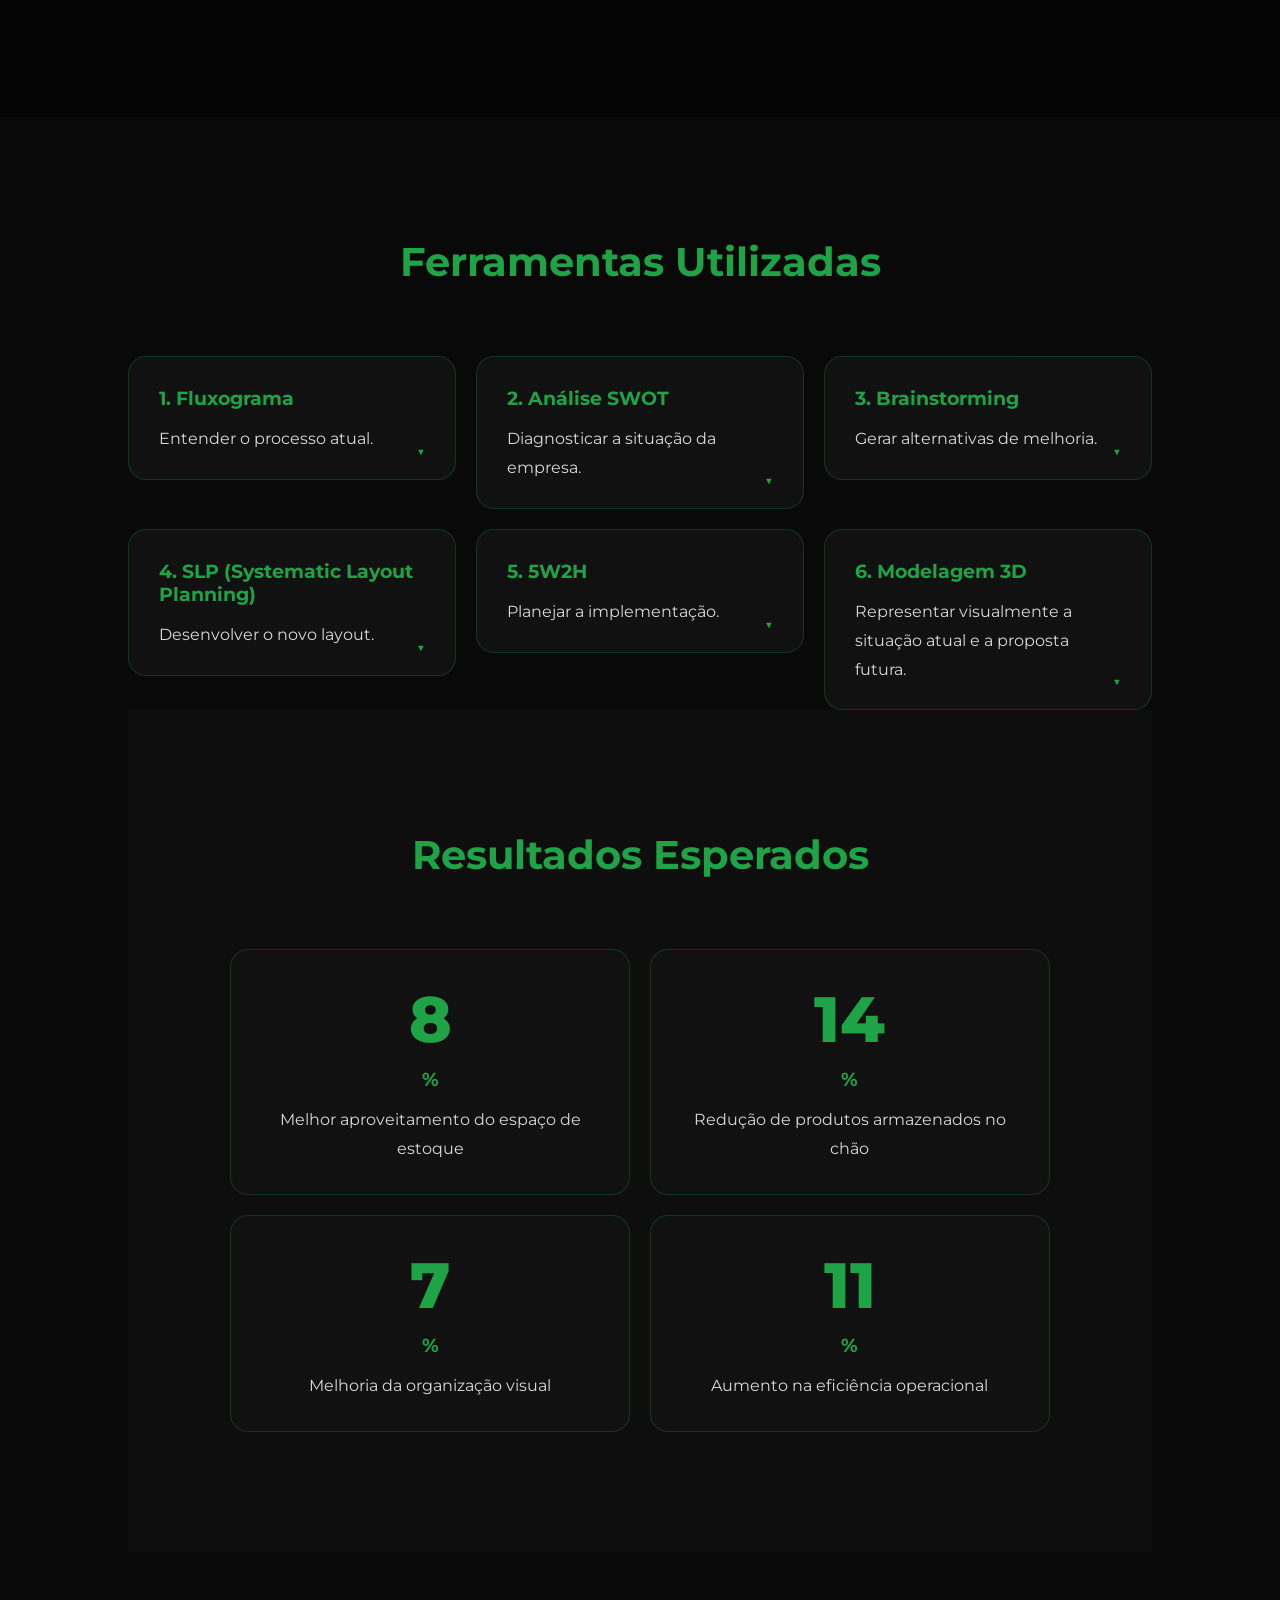
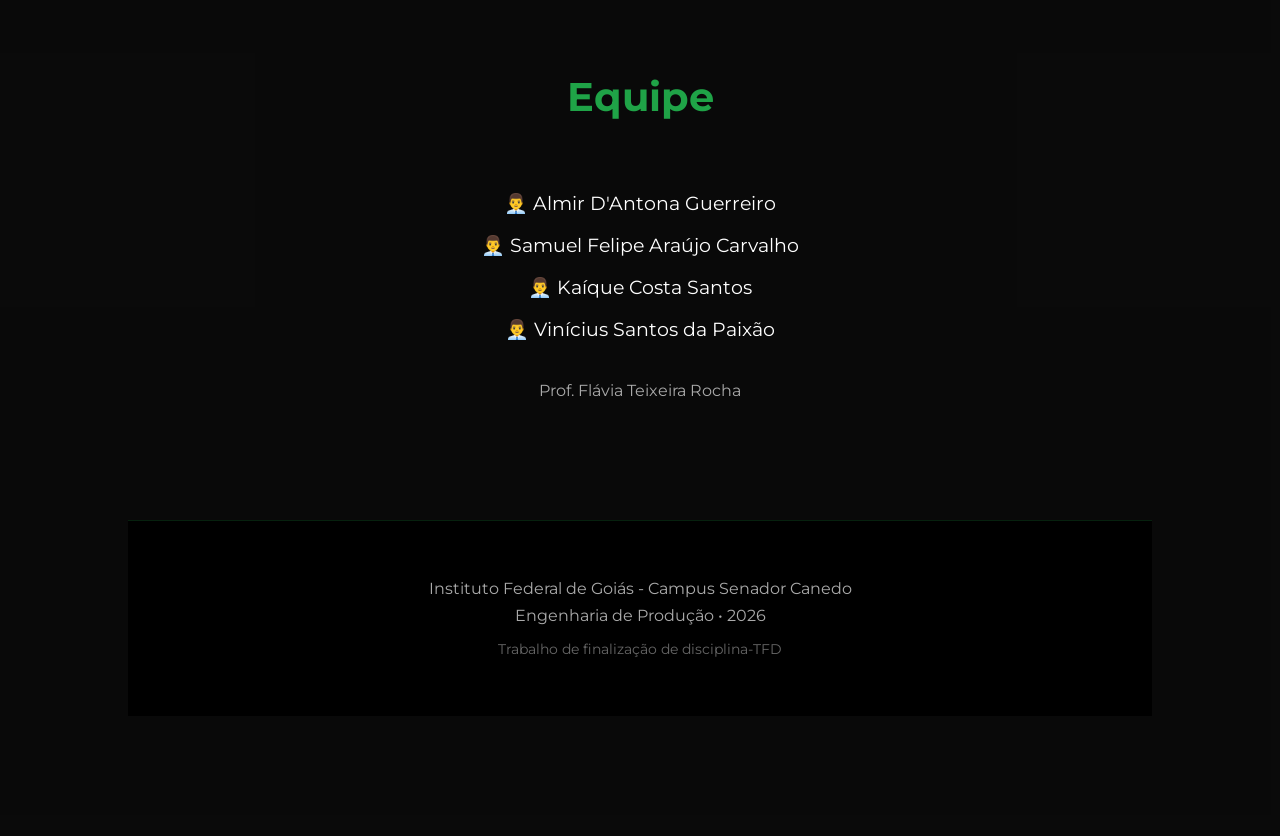
==== commit 06fdd9a3: "foto4" ====
--- a/index.html
+++ b/index.html
@@ -294,7 +294,7 @@
                 </div>
 
                 <div class="galeria-item">
-                    <img src="assets/prateleiras-mtbagunçadas.png" alt="Prateleiras - Proposta" class="galeria-thumb" onclick="abrirLightbox(this.src, this.alt)">
+                    <img src="assets/prateleiras-mtbagunçadas.jpg" alt="Prateleiras - Proposta" class="galeria-thumb" onclick="abrirLightbox(this.src, this.alt)">
                     <p>Prateleiras - Proposta de Melhoria</p>
                 </div>
 
